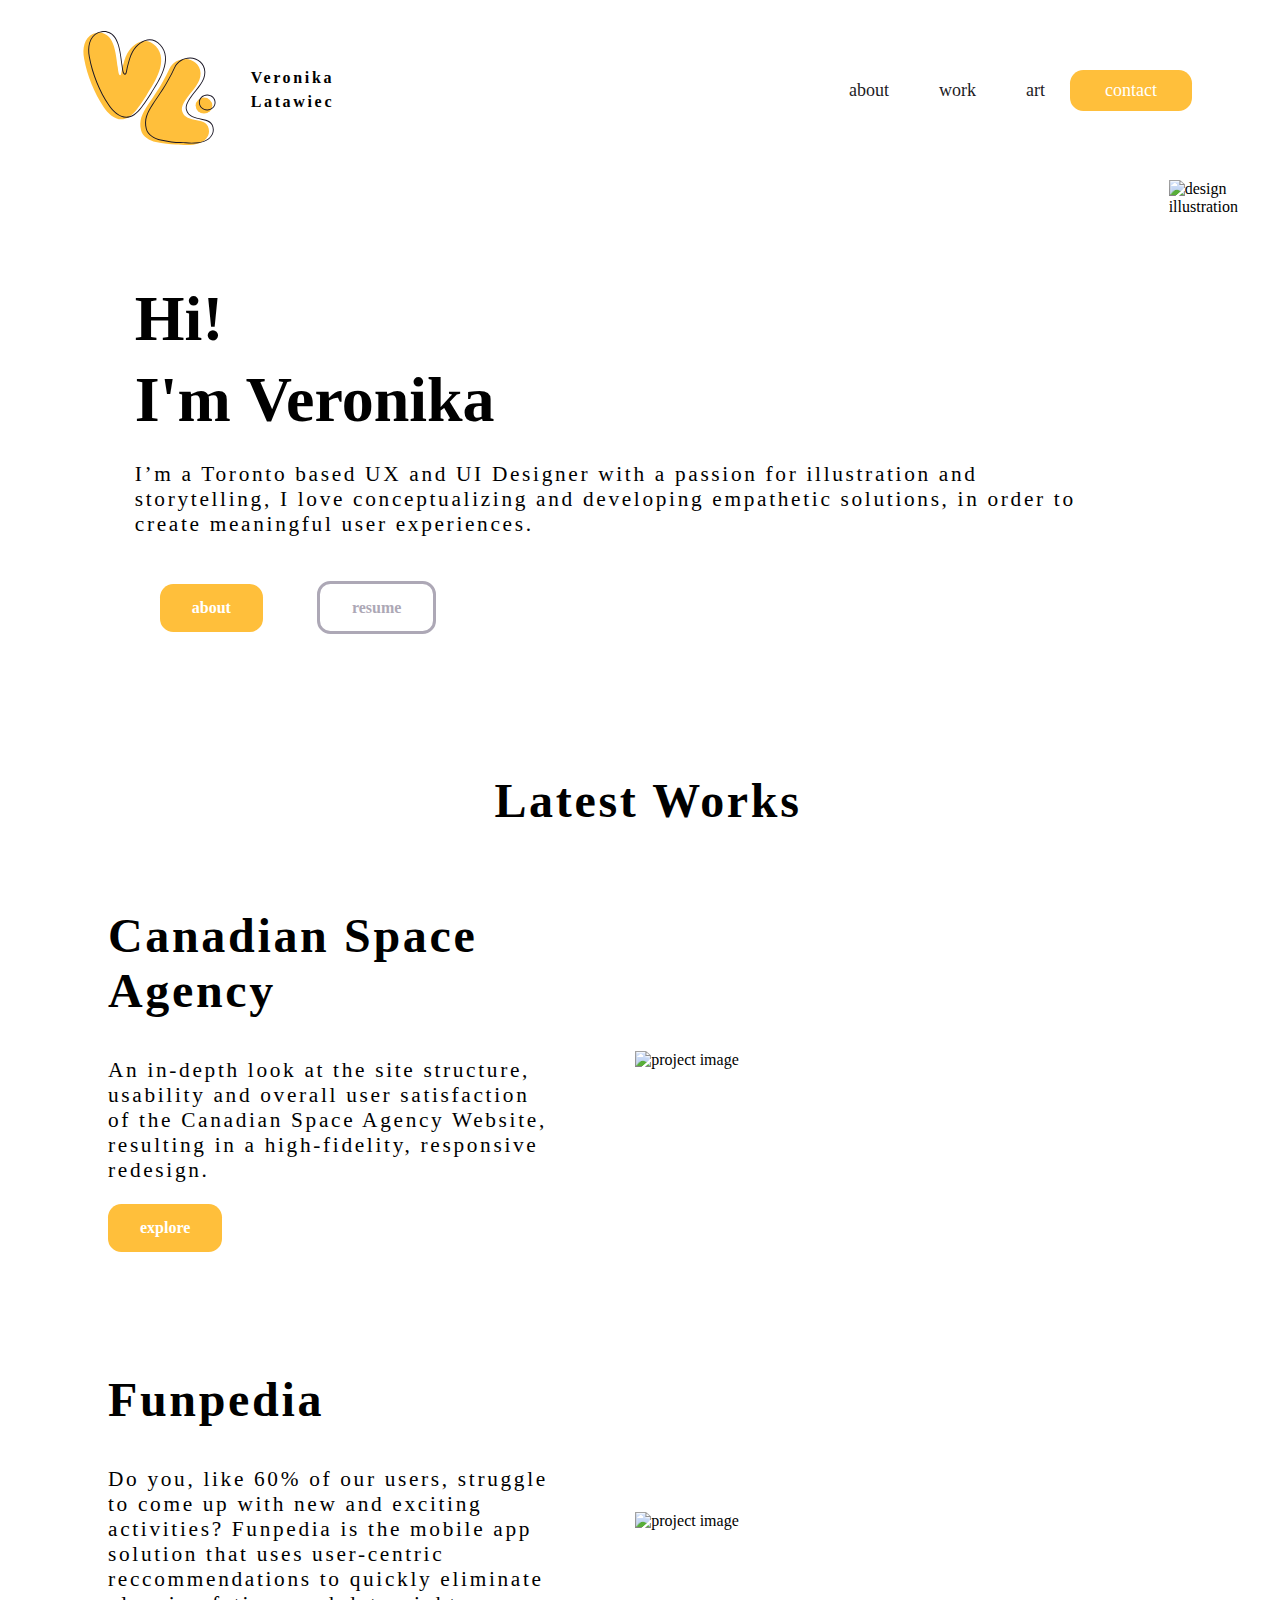
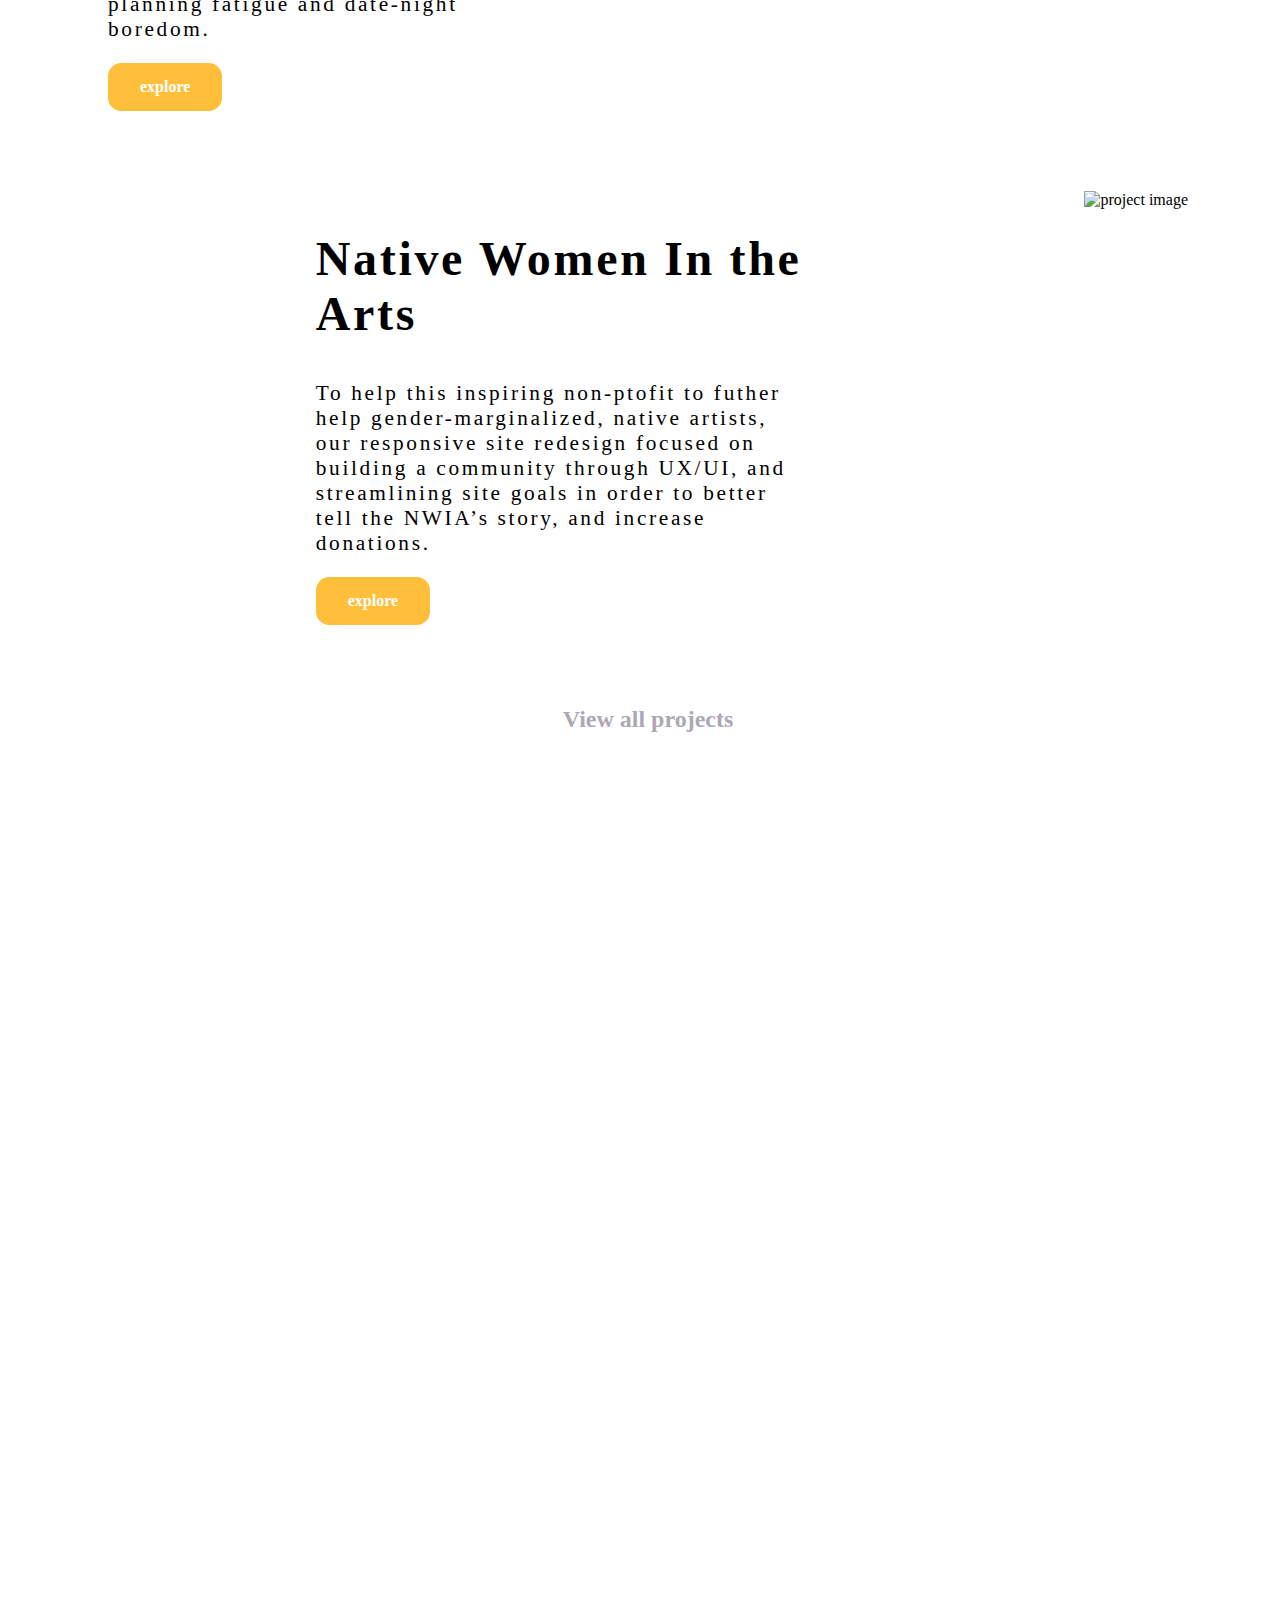
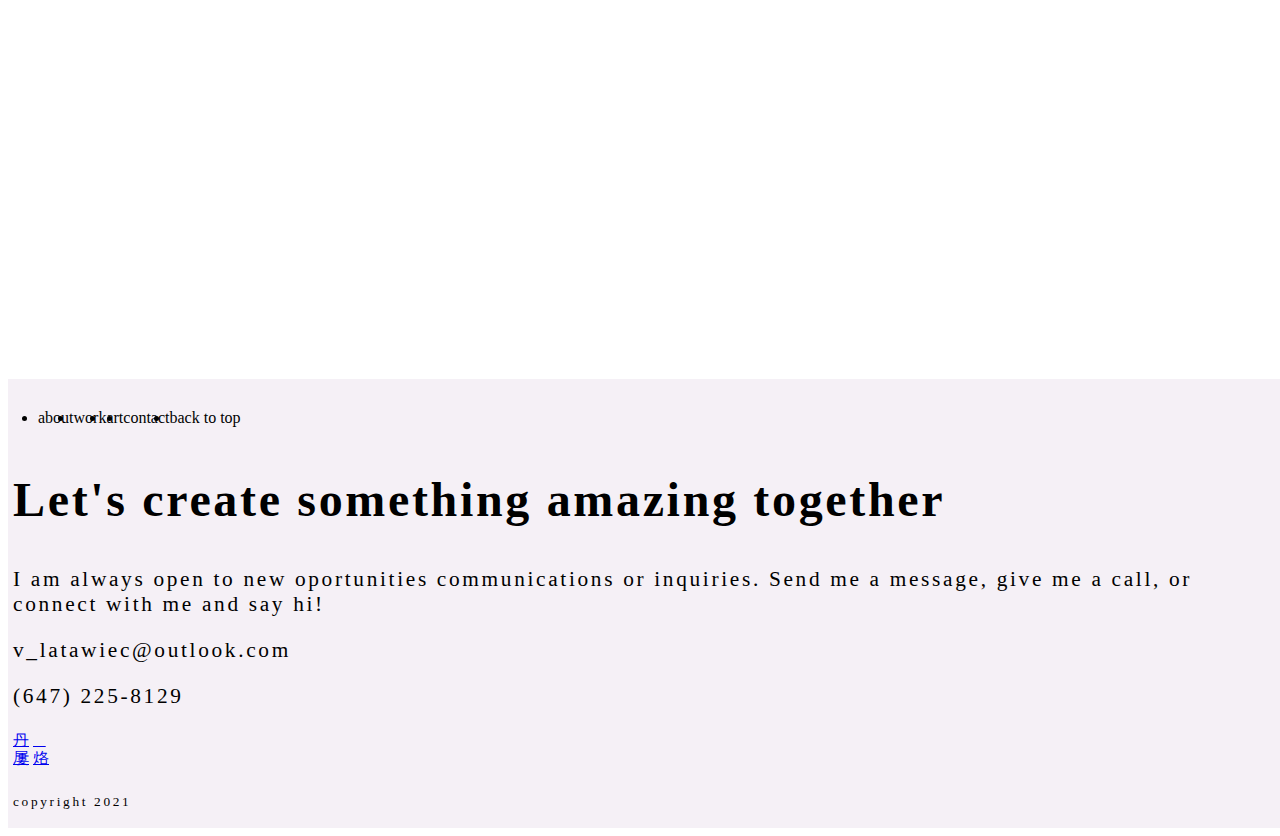
==== index.html @ 81d801f6 "removed root folder" ====
<!DOCTYPE HTML>
<script src ="js/index.js"></script>
<head>
    <title>Veronika Latawiec</title>
    <link rel="stylesheet" type="text/css" href="style.css">
    <link rel="stylesheet" href="/Icons/Icon Font/CSS/phosphor.css">
</head>
<body>

 <!-- Header Navigation --> 
 <header class="navWip">
     <div class="Navv">
     <div class="leftNav">
        <div class="logoLink">
            <a href="index.html"><img src="/Images/logo.svg" alt="Home" height="auto" width="100%" ></a>  
        </div>
        <p> Veronika Latawiec</p>
     </div>
     <div class="centerSpace"></div>
     <div class="rightNav">
        <li class="navlink"><a href="/secondary pages/about.html">about</a></li>
        <li class="navlink"><a href="/secondary pages/Work page/work.html">work</a></li>
        <li class="navlink"><a href="/secondary pages/art.html">art</a></li>
        <span class="button" id="navContact">
            <a href="secondary pages/contact.html" style="color: white; text-decoration: none;" >contact</a>
        </span>
     </div>
    </div>
 </header>

 <!-- Header Navigation --> 

<!-- Hero Section -->
     <section class="Hero">
        <div class="Content">
            <div class="heroLeft">
                <div class="IText">
                    <h1> Hi! </h1>
                    <h1> I'm Veronika </h1>
                    <p>I’m a Toronto based UX and UI Designer with a passion for illustration and storytelling, I love conceptualizing and developing empathetic solutions, in order to create meaningful user experiences.</p>
                </div>
                <div class="heroCTA">
                    <span class="button">
                        <a href="secondary pages/about.html" style="color: white; text-decoration: none;" >about</a>
                    </span>
                    <span class="button2">
                        <a href="./Resume/ResumePlaceholder.pdf" style="text-decoration:none; color: #ADA8B6;" download="vlatawiec-resume-2021"> resume</a>
                    </span>
                </div>
            </div>
            <div class="heroRight">
                <img src="images/hero-illustration-temp.png" alt="design illustration">
            </div>
        </div>
    </section>
<!-- Hero Section -->

<!-- Latest Projects -->
    <h2 id="latest"> Latest Works </h2> 
<section class="mywork">
  
    <div class="workgrid">

        <!-- Canadian Space Agency -->
        <div class="CSA">
            <div class="workLeft">
                <h2> Canadian Space Agency</h2>
                <p> An in-depth look at the site structure, usability and overall user satisfaction of the Canadian Space Agency Website, resulting in a high-fidelity, responsive redesign.</p>
                <span class="button">
                    <a href="secondary pages/Work page/Casestudy1.html"  style="color: white; text-decoration: none;" >explore</a>
                </span> 
            </div>
            <div class="workRight"> 
                <img src="images/project-csa.png" alt="project image" height="600" width="900">
            </div>
        </div>
    
        <!-- Funpedia -->
        <div class="FP">
            <div class="workLeft">
                <h2> Funpedia</h2>
                <p> Do you, like 60% of our users, struggle to come up with new and exciting activities? Funpedia is the mobile app solution that uses user-centric reccommendations to quickly eliminate planning fatigue and date-night boredom.</p>
                <span class="button">
                    <a href="secondary pages/Work page/Casestudy2.html" style="color: white; text-decoration: none;" >explore</a>
                </span>
            </div>
            <div class="workRight"> 
                <img src="images/project-funpedia.png" alt="project image" height="600" width="600">
            </div>
        </div>

        <!-- NWIA -->
        <div class="NWIA">
            <div class="workLeft">
                <h2> Native Women In the Arts</h2>
                <p>To help this inspiring non-ptofit to futher help gender-marginalized, native artists, our responsive site redesign focused on building a community through UX/UI, and streamlining site goals in order to better tell the NWIA’s story, and increase donations.</p>
                <span class="button">
                    <a href="secondary pages/Work page/Casestudy3.html" style="color: white; text-decoration: none;" >explore</a>
                </span>
            </div>
            <div class="nwiaimage"> 
                <img src="images/project-nwia.png" alt="project image" height="600" width="700">
            </div>
        </div>
    
    </div>
    <a href="secondary pages/Work page/work.html" id="viewall">View all projects</a>
</section>

<!-- Back to top button *will need java to implement useage/appearance after user scroll -->
<!--<button onclick="topFunction()" id="Scroll" title="Scroll to Top">^</button>-->

<!-- Footer -->
<section class="footer">
    <footer>
        <ul class="footernav">
            <li>about</li>
            <li>work</li>
            <li>art</li>
            <li>contact</li>
            <li>back to top</li>
        </ul>
        <div class="footerText">
            <h2>Let's create something amazing together</h2>
            <p>I am always open to new oportunities communications or inquiries. Send me a message, give me a call, or connect with me and say hi!</p>
        </div>
    <!-- email and phone should copy to keyboard or link to application, need java -->
        <div class="contactText">
            <p style="size: 14px; font-weight: lighter;">v_latawiec@outlook.com</p>
            <p style="size: 14px; font-weight: lighter;">(647) 225-8129</p>
        </div>
        </div>    
        <div class="SocialMedia">
            <a href="#" class="ph-linkedin-logo-fill"></a>
            <a href="#" class="ph-dribbble-logo-fill"></a>
            <a href="#" class="ph-instagram-logo-fill"></a>
            <a href="#" class="ph-gitlab-logo-simple-fill"></a>
        </div>
            <p id="copyright" style="size: 12px; font-weight: lighter;">copyright 2021</p>
    </footer>
</section>

</body>

</html>
---- style.css ----
/* My Work */
#latest {
  text-align: center;
}
.mywork {
  display: grid;
  grid-template-columns: 1fr;
  grid-template-rows: 1fr 1fr 1fr;
  grid-template-areas: "caseStudy1" "caseStudy2" "caseStudy3";
  height: fit-content;
}
.workgrid {
  grid-area: auto;
  grid-template-columns: 1fr;
  grid-template-rows: 1fr 1fr 1fr;
  margin-left: 100px;
  margin-right: 100px;
}
.ProjectTitle {
  align-items: flex-start;
}
.workLeft {
  width: 45%;
  justify-content: center;
  padding-right: 75px;
  margin: auto;
}
.CSA,
.FP,
.NWIA {
  display: flex;
  flex-direction: row;
  justify-content: center;
  align-content: center;
  margin-bottom: 80px;
}
.workRight {
  width: 55%;
  height: auto;
  margin-left: 20px;
  align-content: center;
  justify-content: center;
  margin: auto;
}
.mywork img {
  width: 100%;
  justify-content: flex-end;
}
#viewall {
  margin-top: 50px;
  text-decoration: none;
  font-family: nunito;
  font-weight: 600;
  font-size: 24px;
  letter-spacing: 1%;
  color: #ada8b6;
  text-align: center;
  height: fit-content;
  margin: 1px;
}
/* NavWip */
.navWip {
  width: 100%;
}
.Navv {
  display: flex;
  background-color: white;
  margin: 40px;
  width: 100%;
}
.leftNav,
.centerSpace {
  width: 25%;
}
.leftNav p {
  font-family: Nunito;
  font-weight: bolder;
  font-size: 12pt;
  line-height: 150%;
}
.rightNav {
  width: 50%;
}
.leftNav,
.rightNav {
  height: 100px;
  display: flex;
  justify-content: center;
  align-items: center;
}
.rightNav a {
  color: #1c1b1f;
  text-decoration: none;
  font-family: "Open Sans";
  font-size: 18px;
  font-weight: 300;
  right: 0px;
  margin: 25px;
}

.rightNav span {
  padding: 10px;
}

/* About */
/* Hero Img */
.ContentAbout {
  display: flex;
  flex-direction: row;
  justify-content: center;
  align-content: center;
  padding: 50px;
}
.HeroAbout {
  margin-bottom: 80px;
}
.InfoHero {
  justify-content: right;
  margin-right: 50px;
}
.InfoHero h1 {
  margin-bottom: 20px;
}
.InfoHero span {
  margin-top: 10px;
}
/* Hero Img */

/* Skill Section */

.SkillTitle {
  text-align: center;
}
.SkillBlock svg {
  color: #ffbf3b;
  fill: #ffbf3b;
  width: 150px;
  height: 150px;
}
.SkillBlock {
  padding-left: 50px;
  padding-right: 50px;
  justify-content: center;
  text-align: center;
  background-color: #fff;
  border-radius: 50%;
  margin: 10px;
  position: relative;
}
#Skills {
  align-content: center;
  margin: auto;
  background-color: #ffbe3b46;
  padding: 50px;
}
.flexContainerS {
  display: flex;
  flex-direction: row;
  justify-content: center;
  align-content: center;
  padding: 50px;
  width: 1fr 1fr 1fr;
}
/* Skill Section */

/* Values Section */
.flexContainerV {
  display: flex;
  flex-direction: row;
  justify-content: center;
  align-content: center;
}
#Values {
  align-content: center;
  margin: auto;
}
.ValueBlock {
  padding: 50px;
  background-color: #ffbf3b;
  border-radius: 50%;
  justify-content: center;
  text-align: center;
  margin: 50px;
  position: relative;
  color: #1c1b1f;
}
.ValueBlock svg {
  fill: #ffffff;
  width: 150px;
  height: 150px;
}
.ValueTitle {
  text-align: center;
}
/* Values Section */

hr {
  width: 30%;
  height: 1px;
  background-color: #ada8b6;
  color: #ada8b6;
}

/* Typography */

h1 {
  font-size: 48pt;
  letter-spacing: 5%;
  line-height: 60%;
  font-style: normal;
  font-weight: bolder;
  font-family: nunito;
}
h2 {
  font-size: 36pt;
  letter-spacing: 2pt;
  line-height: normal;
  font-style: normal;
  font-weight: semi-bold;
  font-family: nunito;
}
h3 {
  font-family: nunito;
  font-weight: bold;
  font-size: 24px;
  letter-spacing: 1%;
}
p {
  font-size: 16pt;
  letter-spacing: 2pt;
  line-height: normal;
  font-style: normal;
  font-weight: normal;
  font-family: Open sans;
}

.navlink {
  display: block;
  float: inline-end;
}
/* Nav Links */
.ContactButton {
  display: inline-block;
  margin-inline-end: auto;
}
.navItems {
  list-style: none;
  display: inline-block;
}
.navItems li {
  width: 100%;
  margin: 0 0 1em 0;
  display: inline-block;
  align-content: center;
}
.navItems a {
  color: #1c1b1f;
  text-decoration: none;
  font-family: "Open Sans";
  font-size: 18px;
  font-weight: 300;
  align-content: center;
}

/* Hero Section */

.hero {
  height: 500px;
  padding: 25px;
  margin: 50px;
}
.Content {
  display: flex;
}
.heroLeft {
  padding: 6%;
  margin-left: 50px;
}
.Itext {
  width: auto;
  height: auto;
}
.heroRight {
  margin-right: 50px;
}
.heroCTA span {
  margin: 25px;
}
/* Body */
body {
  width: 100%;
}

/* Footer */
footer {
  background-color: #f5f0f6;
  padding: 5px;
}
.footernav {
  text-decoration: none;
  display: flex;
  flex-direction: row;
  margin: 20px;
  padding: 5px;
  text-decoration: none;
}
.SocialMedia {
  display: inline-block;

  text-decoration: none;
  width: 50px;
  height: 50px;
}
#copyright {
  font-size: 10pt;
}

/* Buttons */
.button {
  background-color: #ffbf3b;
  color: white;
  font-family: nunito;
  font-weight: bold;
  font-size: 18;
  border: none;
  padding: 15px 32px;
  text-align: center;
  display: inline-block;
  border-radius: 10pt;
}
.button2 {
  background-color: white;
  color: #ada8b6;
  font-family: nunito;
  font-weight: bold;
  font-size: 18;
  border: #ada8b6;
  width: 50px;
  height: 50px;
  border-style: solid;
  padding: 15px 32px;
  text-align: center;
  border-radius: 10pt;
}

/* Media Query */
@media only screen and (max-width: 600px) {
  body {
    background-color: white;
  }
  .flexContainer {
    display: flex;
    flex-direction: column;
    width: 100%;
  }
  .mywork {
    display: grid;
    grid-template-columns: 1fr;
    grid-template-rows: 100px;
    grid-template-areas: "caseStudy1" "caseStudy2" "caseStudy3";
  }
}
---- Icons/Icon Font/CSS/phosphor.css ----
@font-face {
  font-family: "Phosphor";
  src: url("https://unpkg.com/phosphor-icons@1.3.2/src/font/Phosphor.ttf?65my2u")
      format("truetype"),
    url("https://unpkg.com/phosphor-icons@1.3.2/src/font/Phosphor.woff?65my2u")
      format("woff"),
    url("https://unpkg.com/phosphor-icons@1.3.2/src/font/Phosphor.svg?65my2u#Phosphor")
      format("svg");

  font-weight: normal;
  font-style: normal;
  font-display: block;
}
/* Chrome hack: SVG is rendered more smooth in Windozze. 100% magic, uncomment if you need it. */
/* Note, that will break hinting! In other OS-es font will be not as sharp as it could be */
/*
@media screen and (-webkit-min-device-pixel-ratio:0) {
  @font-face {
    font-family: 'phosphor';
    src: url('../font/phosphor.svg?cuo5mh#phosphor') format('svg');
  }
}
*/
[class^="ph-"],
[class*=" ph-"] {
  display: inline-flex;
}

[class^="ph-"]:before,
[class*=" ph-"]:before {
  font-family: "Phosphor" !important;
  font-style: normal !important;
  font-weight: normal !important;
  speak: never;

  /* display: inline-block; */
  text-decoration: inherit;
  /* width: 1em; */
  /* margin-right: 0.2em; */
  text-align: center;
  /* opacity: .8; */

  /* For safety - reset parent styles, that can break glyph codes*/
  font-variant: normal !important;
  text-transform: none !important;

  /* fix buttons height, for twitter bootstrap */
  line-height: 1;

  /* Animation center compensation - margins should be symmetric */
  /* remove if not needed */
  /* margin-left: 0.2em; */

  /* you can be more comfortable with increased icons size */
  /* font-size: 120%; */

  /* Font smoothing. That was taken from TWBS */
  -webkit-font-smoothing: antialiased;
  -moz-osx-font-smoothing: grayscale;

  /* Enable Ligatures */
  letter-spacing: 0;
  -webkit-font-feature-settings: "liga";
  -moz-font-feature-settings: "liga=1";
  -moz-font-feature-settings: "liga";
  -ms-font-feature-settings: "liga" 1;
  font-feature-settings: "liga";
  -webkit-font-variant-ligatures: discretionary-ligatures;
  font-variant-ligatures: discretionary-ligatures;
}

.ph-xxs {
  font-size: 0.5em;
}
.ph-xs {
  font-size: 0.75em;
}
.ph-sm {
  font-size: 0.875em;
}
.ph-lg {
  font-size: 1.3333em;
  line-height: 0.75em;
  vertical-align: -0.0667em;
}
.ph-xl {
  font-size: 1.5em;
  line-height: 0.6666em;
  vertical-align: -0.075em;
}
.ph-1x {
  font-size: 1em;
}
.ph-2x {
  font-size: 2em;
}
.ph-3x {
  font-size: 3em;
}
.ph-4x {
  font-size: 4em;
}
.ph-5x {
  font-size: 5em;
}
.ph-6x {
  font-size: 6em;
}
.ph-7x {
  font-size: 7em;
}
.ph-8x {
  font-size: 8em;
}
.ph-9x {
  font-size: 9em;
}
.ph-10x {
  font-size: 10em;
}
.ph-fw {
  text-align: center;
  width: 1.25em;
}

.ph-airplay-thin:before {
  content: "\e900";
}
.ph-alarm-thin:before {
  content: "\e901";
}
.ph-align-bottom-thin:before {
  content: "\e902";
}
.ph-align-center-horizontal-thin:before {
  content: "\e903";
}
.ph-align-center-vertical-thin:before {
  content: "\e904";
}
.ph-align-left-thin:before {
  content: "\e905";
}
.ph-align-right-thin:before {
  content: "\e906";
}
.ph-align-top-thin:before {
  content: "\e907";
}
.ph-anchor-simple-thin:before {
  content: "\e908";
}
.ph-anchor-thin:before {
  content: "\e909";
}
.ph-android-logo-thin:before {
  content: "\e90a";
}
.ph-aperture-thin:before {
  content: "\e90b";
}
.ph-apple-logo-thin:before {
  content: "\e90c";
}
.ph-app-window-thin:before {
  content: "\e90d";
}
.ph-archive-box-thin:before {
  content: "\e90e";
}
.ph-archive-thin:before {
  content: "\e90f";
}
.ph-archive-tray-thin:before {
  content: "\e910";
}
.ph-armchair-thin:before {
  content: "\e911";
}
.ph-arrow-arc-left-thin:before {
  content: "\e912";
}
.ph-arrow-arc-right-thin:before {
  content: "\e913";
}
.ph-arrow-bend-double-up-left-thin:before {
  content: "\e914";
}
.ph-arrow-bend-double-up-right-thin:before {
  content: "\e915";
}
.ph-arrow-bend-down-left-thin:before {
  content: "\e916";
}
.ph-arrow-bend-down-right-thin:before {
  content: "\e917";
}
.ph-arrow-bend-left-down-thin:before {
  content: "\e918";
}
.ph-arrow-bend-left-up-thin:before {
  content: "\e919";
}
.ph-arrow-bend-right-down-thin:before {
  content: "\e91a";
}
.ph-arrow-bend-right-up-thin:before {
  content: "\e91b";
}
.ph-arrow-bend-up-left-thin:before {
  content: "\e91c";
}
.ph-arrow-bend-up-right-thin:before {
  content: "\e91d";
}
.ph-arrow-circle-down-left-thin:before {
  content: "\e91e";
}
.ph-arrow-circle-down-right-thin:before {
  content: "\e91f";
}
.ph-arrow-circle-down-thin:before {
  content: "\e920";
}
.ph-arrow-circle-left-thin:before {
  content: "\e921";
}
.ph-arrow-circle-right-thin:before {
  content: "\e922";
}
.ph-arrow-circle-up-left-thin:before {
  content: "\e923";
}
.ph-arrow-circle-up-right-thin:before {
  content: "\e924";
}
.ph-arrow-circle-up-thin:before {
  content: "\e925";
}
.ph-arrow-clockwise-thin:before {
  content: "\e926";
}
.ph-arrow-counter-clockwise-thin:before {
  content: "\e927";
}
.ph-arrow-down-left-thin:before {
  content: "\e928";
}
.ph-arrow-down-right-thin:before {
  content: "\e929";
}
.ph-arrow-down-thin:before {
  content: "\e92a";
}
.ph-arrow-elbow-down-left-thin:before {
  content: "\e92b";
}
.ph-arrow-elbow-down-right-thin:before {
  content: "\e92c";
}
.ph-arrow-elbow-left-down-thin:before {
  content: "\e92d";
}
.ph-arrow-elbow-left-thin:before {
  content: "\e92e";
}
.ph-arrow-elbow-left-up-thin:before {
  content: "\e92f";
}
.ph-arrow-elbow-right-down-thin:before {
  content: "\e930";
}
.ph-arrow-elbow-right-thin:before {
  content: "\e931";
}
.ph-arrow-elbow-right-up-thin:before {
  content: "\e932";
}
.ph-arrow-elbow-up-left-thin:before {
  content: "\e933";
}
.ph-arrow-elbow-up-right-thin:before {
  content: "\e934";
}
.ph-arrow-fat-down-thin:before {
  content: "\e935";
}
.ph-arrow-fat-left-thin:before {
  content: "\e936";
}
.ph-arrow-fat-line-down-thin:before {
  content: "\e937";
}
.ph-arrow-fat-line-left-thin:before {
  content: "\e938";
}
.ph-arrow-fat-line-right-thin:before {
  content: "\e939";
}
.ph-arrow-fat-lines-down-thin:before {
  content: "\e93a";
}
.ph-arrow-fat-lines-left-thin:before {
  content: "\e93b";
}
.ph-arrow-fat-lines-right-thin:before {
  content: "\e93c";
}
.ph-arrow-fat-lines-up-thin:before {
  content: "\e93d";
}
.ph-arrow-fat-line-up-thin:before {
  content: "\e93e";
}
.ph-arrow-fat-right-thin:before {
  content: "\e93f";
}
.ph-arrow-fat-up-thin:before {
  content: "\e940";
}
.ph-arrow-left-thin:before {
  content: "\e941";
}
.ph-arrow-line-down-left-thin:before {
  content: "\e942";
}
.ph-arrow-line-down-right-thin:before {
  content: "\e943";
}
.ph-arrow-line-down-thin:before {
  content: "\e944";
}
.ph-arrow-line-left-thin:before {
  content: "\e945";
}
.ph-arrow-line-right-thin:before {
  content: "\e946";
}
.ph-arrow-line-up-left-thin:before {
  content: "\e947";
}
.ph-arrow-line-up-right-thin:before {
  content: "\e948";
}
.ph-arrow-line-up-thin:before {
  content: "\e949";
}
.ph-arrow-right-thin:before {
  content: "\e94a";
}
.ph-arrows-clockwise-thin:before {
  content: "\e94b";
}
.ph-arrows-counter-clockwise-thin:before {
  content: "\e94c";
}
.ph-arrows-down-up-thin:before {
  content: "\e94d";
}
.ph-arrows-in-cardinal-thin:before {
  content: "\e94e";
}
.ph-arrows-in-line-horizontal-thin:before {
  content: "\e94f";
}
.ph-arrows-in-line-vertical-thin:before {
  content: "\e950";
}
.ph-arrows-in-simple-thin:before {
  content: "\e951";
}
.ph-arrows-in-thin:before {
  content: "\e952";
}
.ph-arrows-left-right-thin:before {
  content: "\e953";
}
.ph-arrows-out-cardinal-thin:before {
  content: "\e954";
}
.ph-arrows-out-line-horizontal-thin:before {
  content: "\e955";
}
.ph-arrows-out-line-vertical-thin:before {
  content: "\e956";
}
.ph-arrows-out-simple-thin:before {
  content: "\e957";
}
.ph-arrows-out-thin:before {
  content: "\e958";
}
.ph-arrow-square-down-left-thin:before {
  content: "\e959";
}
.ph-arrow-square-down-right-thin:before {
  content: "\e95a";
}
.ph-arrow-square-down-thin:before {
  content: "\e95b";
}
.ph-arrow-square-in-thin:before {
  content: "\e95c";
}
.ph-arrow-square-left-thin:before {
  content: "\e95d";
}
.ph-arrow-square-out-thin:before {
  content: "\e95e";
}
.ph-arrow-square-right-thin:before {
  content: "\e95f";
}
.ph-arrow-square-up-left-thin:before {
  content: "\e960";
}
.ph-arrow-square-up-right-thin:before {
  content: "\e961";
}
.ph-arrow-square-up-thin:before {
  content: "\e962";
}
.ph-arrow-u-down-left-thin:before {
  content: "\e963";
}
.ph-arrow-u-down-right-thin:before {
  content: "\e964";
}
.ph-arrow-u-left-down-thin:before {
  content: "\e965";
}
.ph-arrow-u-left-up-thin:before {
  content: "\e966";
}
.ph-arrow-up-left-thin:before {
  content: "\e967";
}
.ph-arrow-up-right-thin:before {
  content: "\e968";
}
.ph-arrow-up-thin:before {
  content: "\e969";
}
.ph-arrow-u-right-down-thin:before {
  content: "\e96a";
}
.ph-arrow-u-right-up-thin:before {
  content: "\e96b";
}
.ph-arrow-u-up-left-thin:before {
  content: "\e96c";
}
.ph-arrow-u-up-right-thin:before {
  content: "\e96d";
}
.ph-article-medium-thin:before {
  content: "\e96e";
}
.ph-article-ny-times-thin:before {
  content: "\e96f";
}
.ph-article-thin:before {
  content: "\e970";
}
.ph-asterisk-thin:before {
  content: "\e971";
}
.ph-atom-thin:before {
  content: "\e972";
}
.ph-at-thin:before {
  content: "\e973";
}
.ph-baby-thin:before {
  content: "\e974";
}
.ph-backspace-thin:before {
  content: "\e975";
}
.ph-bag-simple-thin:before {
  content: "\e976";
}
.ph-bag-thin:before {
  content: "\e977";
}
.ph-bandaids-thin:before {
  content: "\e978";
}
.ph-bank-thin:before {
  content: "\e979";
}
.ph-barbell-thin:before {
  content: "\e97a";
}
.ph-barcode-thin:before {
  content: "\e97b";
}
.ph-baseball-thin:before {
  content: "\e97c";
}
.ph-basketball-thin:before {
  content: "\e97d";
}
.ph-battery-charging-thin:before {
  content: "\e97e";
}
.ph-battery-charging-vertical-thin:before {
  content: "\e97f";
}
.ph-battery-empty-thin:before {
  content: "\e980";
}
.ph-battery-full-thin:before {
  content: "\e981";
}
.ph-battery-high-thin:before {
  content: "\e982";
}
.ph-battery-low-thin:before {
  content: "\e983";
}
.ph-battery-medium-thin:before {
  content: "\e984";
}
.ph-battery-warning-thin:before {
  content: "\e985";
}
.ph-battery-warning-vertical-thin:before {
  content: "\e986";
}
.ph-bed-thin:before {
  content: "\e987";
}
.ph-bell-ringing-thin:before {
  content: "\e988";
}
.ph-bell-simple-ringing-thin:before {
  content: "\e989";
}
.ph-bell-simple-slash-thin:before {
  content: "\e98a";
}
.ph-bell-simple-thin:before {
  content: "\e98b";
}
.ph-bell-simple-z-thin:before {
  content: "\e98c";
}
.ph-bell-slash-thin:before {
  content: "\e98d";
}
.ph-bell-thin:before {
  content: "\e98e";
}
.ph-bell-z-thin:before {
  content: "\e98f";
}
.ph-bicycle-thin:before {
  content: "\e990";
}
.ph-bird-thin:before {
  content: "\e991";
}
.ph-bluetooth-connected-thin:before {
  content: "\e992";
}
.ph-bluetooth-slash-thin:before {
  content: "\e993";
}
.ph-bluetooth-thin:before {
  content: "\e994";
}
.ph-bluetooth-x-thin:before {
  content: "\e995";
}
.ph-boat-thin:before {
  content: "\e996";
}
.ph-book-bookmark-thin:before {
  content: "\e997";
}
.ph-bookmark-simple-thin:before {
  content: "\e998";
}
.ph-bookmarks-simple-thin:before {
  content: "\e999";
}
.ph-bookmarks-thin:before {
  content: "\e99a";
}
.ph-bookmark-thin:before {
  content: "\e99b";
}
.ph-book-open-thin:before {
  content: "\e99c";
}
.ph-books-thin:before {
  content: "\e99d";
}
.ph-book-thin:before {
  content: "\e99e";
}
.ph-bounding-box-thin:before {
  content: "\e99f";
}
.ph-brackets-angle-thin:before {
  content: "\e9a0";
}
.ph-brackets-curly-thin:before {
  content: "\e9a1";
}
.ph-brackets-round-thin:before {
  content: "\e9a2";
}
.ph-brackets-square-thin:before {
  content: "\e9a3";
}
.ph-brain-thin:before {
  content: "\e9a4";
}
.ph-brandy-thin:before {
  content: "\e9a5";
}
.ph-briefcase-metal-thin:before {
  content: "\e9a6";
}
.ph-briefcase-thin:before {
  content: "\e9a7";
}
.ph-broadcast-thin:before {
  content: "\e9a8";
}
.ph-browsers-thin:before {
  content: "\e9a9";
}
.ph-browser-thin:before {
  content: "\e9aa";
}
.ph-bug-beetle-thin:before {
  content: "\e9ab";
}
.ph-bug-droid-thin:before {
  content: "\e9ac";
}
.ph-bug-thin:before {
  content: "\e9ad";
}
.ph-buildings-thin:before {
  content: "\e9ae";
}
.ph-bus-thin:before {
  content: "\e9af";
}
.ph-cake-thin:before {
  content: "\e9b0";
}
.ph-calculator-thin:before {
  content: "\e9b1";
}
.ph-calendar-blank-thin:before {
  content: "\e9b2";
}
.ph-calendar-check-thin:before {
  content: "\e9b3";
}
.ph-calendar-plus-thin:before {
  content: "\e9b4";
}
.ph-calendar-thin:before {
  content: "\e9b5";
}
.ph-calendar-x-thin:before {
  content: "\e9b6";
}
.ph-camera-slash-thin:before {
  content: "\e9b7";
}
.ph-camera-thin:before {
  content: "\e9b8";
}
.ph-cardholder-thin:before {
  content: "\e9b9";
}
.ph-cards-thin:before {
  content: "\e9ba";
}
.ph-caret-circle-double-down-thin:before {
  content: "\e9bb";
}
.ph-caret-circle-double-left-thin:before {
  content: "\e9bc";
}
.ph-caret-circle-double-right-thin:before {
  content: "\e9bd";
}
.ph-caret-circle-double-up-thin:before {
  content: "\e9be";
}
.ph-caret-circle-down-thin:before {
  content: "\e9bf";
}
.ph-caret-circle-left-thin:before {
  content: "\e9c0";
}
.ph-caret-circle-right-thin:before {
  content: "\e9c1";
}
.ph-caret-circle-up-thin:before {
  content: "\e9c2";
}
.ph-caret-double-down-thin:before {
  content: "\e9c3";
}
.ph-caret-double-left-thin:before {
  content: "\e9c4";
}
.ph-caret-double-right-thin:before {
  content: "\e9c5";
}
.ph-caret-double-up-thin:before {
  content: "\e9c6";
}
.ph-caret-down-thin:before {
  content: "\e9c7";
}
.ph-caret-left-thin:before {
  content: "\e9c8";
}
.ph-caret-right-thin:before {
  content: "\e9c9";
}
.ph-caret-up-thin:before {
  content: "\e9ca";
}
.ph-car-simple-thin:before {
  content: "\e9cb";
}
.ph-car-thin:before {
  content: "\e9cc";
}
.ph-cat-thin:before {
  content: "\e9cd";
}
.ph-cell-signal-full-thin:before {
  content: "\e9ce";
}
.ph-cell-signal-high-thin:before {
  content: "\e9cf";
}
.ph-cell-signal-low-thin:before {
  content: "\e9d0";
}
.ph-cell-signal-medium-thin:before {
  content: "\e9d1";
}
.ph-cell-signal-none-thin:before {
  content: "\e9d2";
}
.ph-cell-signal-slash-thin:before {
  content: "\e9d3";
}
.ph-cell-signal-x-thin:before {
  content: "\e9d4";
}
.ph-chalkboard-simple-thin:before {
  content: "\e9d5";
}
.ph-chalkboard-teacher-thin:before {
  content: "\e9d6";
}
.ph-chalkboard-thin:before {
  content: "\e9d7";
}
.ph-chart-bar-horizontal-thin:before {
  content: "\e9d8";
}
.ph-chart-bar-thin:before {
  content: "\e9d9";
}
.ph-chart-line-thin:before {
  content: "\e9da";
}
.ph-chart-line-up-thin:before {
  content: "\e9db";
}
.ph-chart-pie-slice-thin:before {
  content: "\e9dc";
}
.ph-chart-pie-thin:before {
  content: "\e9dd";
}
.ph-chat-centered-dots-thin:before {
  content: "\e9de";
}
.ph-chat-centered-text-thin:before {
  content: "\e9df";
}
.ph-chat-centered-thin:before {
  content: "\e9e0";
}
.ph-chat-circle-dots-thin:before {
  content: "\e9e1";
}
.ph-chat-circle-text-thin:before {
  content: "\e9e2";
}
.ph-chat-circle-thin:before {
  content: "\e9e3";
}
.ph-chat-dots-thin:before {
  content: "\e9e4";
}
.ph-chats-circle-thin:before {
  content: "\e9e5";
}
.ph-chats-teardrop-thin:before {
  content: "\e9e6";
}
.ph-chats-thin:before {
  content: "\e9e7";
}
.ph-chat-teardrop-dots-thin:before {
  content: "\e9e8";
}
.ph-chat-teardrop-text-thin:before {
  content: "\e9e9";
}
.ph-chat-teardrop-thin:before {
  content: "\e9ea";
}
.ph-chat-text-thin:before {
  content: "\e9eb";
}
.ph-chat-thin:before {
  content: "\e9ec";
}
.ph-check-circle-thin:before {
  content: "\e9ed";
}
.ph-check-square-offset-thin:before {
  content: "\e9ee";
}
.ph-check-square-thin:before {
  content: "\e9ef";
}
.ph-checks-thin:before {
  content: "\e9f0";
}
.ph-check-thin:before {
  content: "\e9f1";
}
.ph-circle-dashed-thin:before {
  content: "\e9f2";
}
.ph-circle-half-thin:before {
  content: "\e9f3";
}
.ph-circle-half-tilt-thin:before {
  content: "\e9f4";
}
.ph-circles-four-thin:before {
  content: "\e9f5";
}
.ph-circles-three-plus-thin:before {
  content: "\e9f6";
}
.ph-circles-three-thin:before {
  content: "\e9f7";
}
.ph-circle-thin:before {
  content: "\e9f8";
}
.ph-circle-wavy-check-thin:before {
  content: "\e9f9";
}
.ph-circle-wavy-question-thin:before {
  content: "\e9fa";
}
.ph-circle-wavy-thin:before {
  content: "\e9fb";
}
.ph-circle-wavy-warning-thin:before {
  content: "\e9fc";
}
.ph-clipboard-text-thin:before {
  content: "\e9fd";
}
.ph-clipboard-thin:before {
  content: "\e9fe";
}
.ph-clock-afternoon-thin:before {
  content: "\e9ff";
}
.ph-clock-clockwise-thin:before {
  content: "\ea00";
}
.ph-clock-counter-clockwise-thin:before {
  content: "\ea01";
}
.ph-clock-thin:before {
  content: "\ea02";
}
.ph-closed-captioning-thin:before {
  content: "\ea03";
}
.ph-cloud-arrow-down-thin:before {
  content: "\ea04";
}
.ph-cloud-arrow-up-thin:before {
  content: "\ea05";
}
.ph-cloud-check-thin:before {
  content: "\ea06";
}
.ph-cloud-fog-thin:before {
  content: "\ea07";
}
.ph-cloud-lightning-thin:before {
  content: "\ea08";
}
.ph-cloud-moon-thin:before {
  content: "\ea09";
}
.ph-cloud-rain-thin:before {
  content: "\ea0a";
}
.ph-cloud-slash-thin:before {
  content: "\ea0b";
}
.ph-cloud-snow-thin:before {
  content: "\ea0c";
}
.ph-cloud-sun-thin:before {
  content: "\ea0d";
}
.ph-cloud-thin:before {
  content: "\ea0e";
}
.ph-club-thin:before {
  content: "\ea0f";
}
.ph-code-simple-thin:before {
  content: "\ea10";
}
.ph-code-thin:before {
  content: "\ea11";
}
.ph-coffee-thin:before {
  content: "\ea12";
}
.ph-coin-thin:before {
  content: "\ea13";
}
.ph-columns-thin:before {
  content: "\ea14";
}
.ph-command-thin:before {
  content: "\ea15";
}
.ph-compass-thin:before {
  content: "\ea16";
}
.ph-computer-tower-thin:before {
  content: "\ea17";
}
.ph-cookie-thin:before {
  content: "\ea18";
}
.ph-cooking-pot-thin:before {
  content: "\ea19";
}
.ph-copyright-thin:before {
  content: "\ea1a";
}
.ph-copy-simple-thin:before {
  content: "\ea1b";
}
.ph-copy-thin:before {
  content: "\ea1c";
}
.ph-corners-in-thin:before {
  content: "\ea1d";
}
.ph-corners-out-thin:before {
  content: "\ea1e";
}
.ph-cpu-thin:before {
  content: "\ea1f";
}
.ph-credit-card-thin:before {
  content: "\ea20";
}
.ph-crop-thin:before {
  content: "\ea21";
}
.ph-crosshair-simple-thin:before {
  content: "\ea22";
}
.ph-crosshair-thin:before {
  content: "\ea23";
}
.ph-crown-simple-thin:before {
  content: "\ea24";
}
.ph-crown-thin:before {
  content: "\ea25";
}
.ph-cube-thin:before {
  content: "\ea26";
}
.ph-currency-btc-thin:before {
  content: "\ea27";
}
.ph-currency-circle-dollar-thin:before {
  content: "\ea28";
}
.ph-currency-cny-thin:before {
  content: "\ea29";
}
.ph-currency-dollar-simple-thin:before {
  content: "\ea2a";
}
.ph-currency-dollar-thin:before {
  content: "\ea2b";
}
.ph-currency-eur-thin:before {
  content: "\ea2c";
}
.ph-currency-gbp-thin:before {
  content: "\ea2d";
}
.ph-currency-inr-thin:before {
  content: "\ea2e";
}
.ph-currency-jpy-thin:before {
  content: "\ea2f";
}
.ph-currency-krw-thin:before {
  content: "\ea30";
}
.ph-currency-rub-thin:before {
  content: "\ea31";
}
.ph-cursor-thin:before {
  content: "\ea32";
}
.ph-database-thin:before {
  content: "\ea33";
}
.ph-desktop-thin:before {
  content: "\ea34";
}
.ph-desktop-tower-thin:before {
  content: "\ea35";
}
.ph-device-mobile-camera-thin:before {
  content: "\ea36";
}
.ph-device-mobile-speaker-thin:before {
  content: "\ea37";
}
.ph-device-mobile-thin:before {
  content: "\ea38";
}
.ph-device-tablet-camera-thin:before {
  content: "\ea39";
}
.ph-device-tablet-speaker-thin:before {
  content: "\ea3a";
}
.ph-device-tablet-thin:before {
  content: "\ea3b";
}
.ph-diamond-thin:before {
  content: "\ea3c";
}
.ph-dice-five-thin:before {
  content: "\ea3d";
}
.ph-dice-four-thin:before {
  content: "\ea3e";
}
.ph-dice-one-thin:before {
  content: "\ea3f";
}
.ph-dice-six-thin:before {
  content: "\ea40";
}
.ph-dice-three-thin:before {
  content: "\ea41";
}
.ph-dice-two-thin:before {
  content: "\ea42";
}
.ph-discord-logo-thin:before {
  content: "\ea43";
}
.ph-disc-thin:before {
  content: "\ea44";
}
.ph-divide-thin:before {
  content: "\ea45";
}
.ph-dog-thin:before {
  content: "\ea46";
}
.ph-door-thin:before {
  content: "\ea47";
}
.ph-dots-nine-thin:before {
  content: "\ea48";
}
.ph-dots-six-thin:before {
  content: "\ea49";
}
.ph-dots-six-vertical-thin:before {
  content: "\ea4a";
}
.ph-dots-three-circle-thin:before {
  content: "\ea4b";
}
.ph-dots-three-circle-vertical-thin:before {
  content: "\ea4c";
}
.ph-dots-three-outline-thin:before {
  content: "\ea4d";
}
.ph-dots-three-outline-vertical-thin:before {
  content: "\ea4e";
}
.ph-dots-three-thin:before {
  content: "\ea4f";
}
.ph-dots-three-vertical-thin:before {
  content: "\ea50";
}
.ph-download-simple-thin:before {
  content: "\ea51";
}
.ph-download-thin:before {
  content: "\ea52";
}
.ph-dribbble-logo-thin:before {
  content: "\ea53";
}
.ph-drop-half-thin:before {
  content: "\ea54";
}
.ph-drop-thin:before {
  content: "\ea55";
}
.ph-ear-slash-thin:before {
  content: "\ea56";
}
.ph-ear-thin:before {
  content: "\ea57";
}
.ph-eject-simple-thin:before {
  content: "\ea58";
}
.ph-eject-thin:before {
  content: "\ea59";
}
.ph-envelope-open-thin:before {
  content: "\ea5a";
}
.ph-envelope-simple-open-thin:before {
  content: "\ea5b";
}
.ph-envelope-simple-thin:before {
  content: "\ea5c";
}
.ph-envelope-thin:before {
  content: "\ea5d";
}
.ph-equals-thin:before {
  content: "\ea5e";
}
.ph-eraser-thin:before {
  content: "\ea5f";
}
.ph-export-thin:before {
  content: "\ea60";
}
.ph-eye-closed-thin:before {
  content: "\ea61";
}
.ph-eyedropper-thin:before {
  content: "\ea62";
}
.ph-eye-slash-thin:before {
  content: "\ea63";
}
.ph-eye-thin:before {
  content: "\ea64";
}
.ph-facebook-logo-thin:before {
  content: "\ea65";
}
.ph-face-mask-thin:before {
  content: "\ea66";
}
.ph-factory-thin:before {
  content: "\ea67";
}
.ph-faders-horizontal-thin:before {
  content: "\ea68";
}
.ph-faders-thin:before {
  content: "\ea69";
}
.ph-fast-forward-circle-thin:before {
  content: "\ea6a";
}
.ph-fast-forward-thin:before {
  content: "\ea6b";
}
.ph-figma-logo-thin:before {
  content: "\ea6c";
}
.ph-file-arrow-down-thin:before {
  content: "\ea6d";
}
.ph-file-arrow-up-thin:before {
  content: "\ea6e";
}
.ph-file-dotted-thin:before {
  content: "\ea6f";
}
.ph-file-minus-thin:before {
  content: "\ea70";
}
.ph-file-pdf-thin:before {
  content: "\ea71";
}
.ph-file-plus-thin:before {
  content: "\ea72";
}
.ph-file-search-thin:before {
  content: "\ea73";
}
.ph-files-thin:before {
  content: "\ea74";
}
.ph-file-text-thin:before {
  content: "\ea75";
}
.ph-file-thin:before {
  content: "\ea76";
}
.ph-file-x-thin:before {
  content: "\ea77";
}
.ph-film-strip-thin:before {
  content: "\ea78";
}
.ph-fingerprint-simple-thin:before {
  content: "\ea79";
}
.ph-fingerprint-thin:before {
  content: "\ea7a";
}
.ph-finn-the-human-thin:before {
  content: "\ea7b";
}
.ph-fire-simple-thin:before {
  content: "\ea7c";
}
.ph-fire-thin:before {
  content: "\ea7d";
}
.ph-first-aid-kit-thin:before {
  content: "\ea7e";
}
.ph-first-aid-thin:before {
  content: "\ea7f";
}
.ph-fish-simple-thin:before {
  content: "\ea80";
}
.ph-fish-thin:before {
  content: "\ea81";
}
.ph-flag-banner-thin:before {
  content: "\ea82";
}
.ph-flag-thin:before {
  content: "\ea83";
}
.ph-flame-thin:before {
  content: "\ea84";
}
.ph-flashlight-thin:before {
  content: "\ea85";
}
.ph-flask-thin:before {
  content: "\ea86";
}
.ph-floppy-disk-back-thin:before {
  content: "\ea87";
}
.ph-floppy-disk-thin:before {
  content: "\ea88";
}
.ph-flow-arrow-thin:before {
  content: "\ea89";
}
.ph-flower-lotus-thin:before {
  content: "\ea8a";
}
.ph-flower-thin:before {
  content: "\ea8b";
}
.ph-folder-minus-thin:before {
  content: "\ea8c";
}
.ph-folder-notch-minus-thin:before {
  content: "\ea8d";
}
.ph-folder-notch-open-thin:before {
  content: "\ea8e";
}
.ph-folder-notch-plus-thin:before {
  content: "\ea8f";
}
.ph-folder-notch-thin:before {
  content: "\ea90";
}
.ph-folder-open-thin:before {
  content: "\ea91";
}
.ph-folder-plus-thin:before {
  content: "\ea92";
}
.ph-folder-simple-minus-thin:before {
  content: "\ea93";
}
.ph-folder-simple-plus-thin:before {
  content: "\ea94";
}
.ph-folder-simple-thin:before {
  content: "\ea95";
}
.ph-folders-thin:before {
  content: "\ea96";
}
.ph-folder-thin:before {
  content: "\ea97";
}
.ph-football-thin:before {
  content: "\ea98";
}
.ph-fork-knife-thin:before {
  content: "\ea99";
}
.ph-frame-corners-thin:before {
  content: "\ea9a";
}
.ph-framer-logo-thin:before {
  content: "\ea9b";
}
.ph-funnel-simple-thin:before {
  content: "\ea9c";
}
.ph-funnel-thin:before {
  content: "\ea9d";
}
.ph-game-controller-thin:before {
  content: "\ea9e";
}
.ph-gas-pump-thin:before {
  content: "\ea9f";
}
.ph-gauge-thin:before {
  content: "\eaa0";
}
.ph-gear-six-thin:before {
  content: "\eaa1";
}
.ph-gear-thin:before {
  content: "\eaa2";
}
.ph-gender-female-thin:before {
  content: "\eaa3";
}
.ph-gender-intersex-thin:before {
  content: "\eaa4";
}
.ph-gender-male-thin:before {
  content: "\eaa5";
}
.ph-gender-neuter-thin:before {
  content: "\eaa6";
}
.ph-gender-nonbinary-thin:before {
  content: "\eaa7";
}
.ph-gender-transgender-thin:before {
  content: "\eaa8";
}
.ph-ghost-thin:before {
  content: "\eaa9";
}
.ph-gif-thin:before {
  content: "\eaaa";
}
.ph-gift-thin:before {
  content: "\eaab";
}
.ph-git-branch-thin:before {
  content: "\eaac";
}
.ph-git-commit-thin:before {
  content: "\eaad";
}
.ph-git-diff-thin:before {
  content: "\eaae";
}
.ph-git-fork-thin:before {
  content: "\eaaf";
}
.ph-github-logo-thin:before {
  content: "\eab0";
}
.ph-gitlab-logo-simple-thin:before {
  content: "\eab1";
}
.ph-gitlab-logo-thin:before {
  content: "\eab2";
}
.ph-git-merge-thin:before {
  content: "\eab3";
}
.ph-git-pull-request-thin:before {
  content: "\eab4";
}
.ph-globe-hemisphere-east-thin:before {
  content: "\eab5";
}
.ph-globe-hemisphere-west-thin:before {
  content: "\eab6";
}
.ph-globe-simple-thin:before {
  content: "\eab7";
}
.ph-globe-stand-thin:before {
  content: "\eab8";
}
.ph-globe-thin:before {
  content: "\eab9";
}
.ph-google-logo-thin:before {
  content: "\eaba";
}
.ph-google-play-logo-thin:before {
  content: "\eabb";
}
.ph-graduation-cap-thin:before {
  content: "\eabc";
}
.ph-grid-four-thin:before {
  content: "\eabd";
}
.ph-handbag-simple-thin:before {
  content: "\eabe";
}
.ph-handbag-thin:before {
  content: "\eabf";
}
.ph-hand-fist-thin:before {
  content: "\eac0";
}
.ph-hand-grabbing-thin:before {
  content: "\eac1";
}
.ph-hand-palm-thin:before {
  content: "\eac2";
}
.ph-hand-pointing-thin:before {
  content: "\eac3";
}
.ph-hands-clapping-thin:before {
  content: "\eac4";
}
.ph-handshake-thin:before {
  content: "\eac5";
}
.ph-hand-soap-thin:before {
  content: "\eac6";
}
.ph-hand-thin:before {
  content: "\eac7";
}
.ph-hand-waving-thin:before {
  content: "\eac8";
}
.ph-hard-drives-thin:before {
  content: "\eac9";
}
.ph-hard-drive-thin:before {
  content: "\eaca";
}
.ph-hash-straight-thin:before {
  content: "\eacb";
}
.ph-hash-thin:before {
  content: "\eacc";
}
.ph-headlights-thin:before {
  content: "\eacd";
}
.ph-headphones-thin:before {
  content: "\eace";
}
.ph-headset-thin:before {
  content: "\eacf";
}
.ph-heartbeat-thin:before {
  content: "\ead0";
}
.ph-heart-straight-thin:before {
  content: "\ead1";
}
.ph-heart-thin:before {
  content: "\ead2";
}
.ph-hexagon-thin:before {
  content: "\ead3";
}
.ph-highlighter-circle-thin:before {
  content: "\ead4";
}
.ph-horse-thin:before {
  content: "\ead5";
}
.ph-hourglass-high-thin:before {
  content: "\ead6";
}
.ph-hourglass-low-thin:before {
  content: "\ead7";
}
.ph-hourglass-medium-thin:before {
  content: "\ead8";
}
.ph-hourglass-simple-high-thin:before {
  content: "\ead9";
}
.ph-hourglass-simple-low-thin:before {
  content: "\eada";
}
.ph-hourglass-simple-medium-thin:before {
  content: "\eadb";
}
.ph-hourglass-simple-thin:before {
  content: "\eadc";
}
.ph-hourglass-thin:before {
  content: "\eadd";
}
.ph-house-line-thin:before {
  content: "\eade";
}
.ph-house-simple-thin:before {
  content: "\eadf";
}
.ph-house-thin:before {
  content: "\eae0";
}
.ph-identification-badge-thin:before {
  content: "\eae1";
}
.ph-identification-card-thin:before {
  content: "\eae2";
}
.ph-image-square-thin:before {
  content: "\eae3";
}
.ph-image-thin:before {
  content: "\eae4";
}
.ph-infinity-thin:before {
  content: "\eae5";
}
.ph-info-thin:before {
  content: "\eae6";
}
.ph-instagram-logo-thin:before {
  content: "\eae7";
}
.ph-intersect-thin:before {
  content: "\eae8";
}
.ph-jeep-thin:before {
  content: "\eae9";
}
.ph-keyboard-thin:before {
  content: "\eaea";
}
.ph-key-return-thin:before {
  content: "\eaeb";
}
.ph-key-thin:before {
  content: "\eaec";
}
.ph-knife-thin:before {
  content: "\eaed";
}
.ph-lamp-thin:before {
  content: "\eaee";
}
.ph-laptop-thin:before {
  content: "\eaef";
}
.ph-layout-thin:before {
  content: "\eaf0";
}
.ph-leaf-thin:before {
  content: "\eaf1";
}
.ph-lifebuoy-thin:before {
  content: "\eaf2";
}
.ph-lightbulb-filament-thin:before {
  content: "\eaf3";
}
.ph-lightbulb-thin:before {
  content: "\eaf4";
}
.ph-lightning-slash-thin:before {
  content: "\eaf5";
}
.ph-lightning-thin:before {
  content: "\eaf6";
}
.ph-line-segments-thin:before {
  content: "\eaf7";
}
.ph-line-segment-thin:before {
  content: "\eaf8";
}
.ph-link-break-thin:before {
  content: "\eaf9";
}
.ph-linkedin-logo-thin:before {
  content: "\eafa";
}
.ph-link-simple-break-thin:before {
  content: "\eafb";
}
.ph-link-simple-horizontal-break-thin:before {
  content: "\eafc";
}
.ph-link-simple-horizontal-thin:before {
  content: "\eafd";
}
.ph-link-simple-thin:before {
  content: "\eafe";
}
.ph-link-thin:before {
  content: "\eaff";
}
.ph-list-bullets-thin:before {
  content: "\eb00";
}
.ph-list-dashes-thin:before {
  content: "\eb01";
}
.ph-list-numbers-thin:before {
  content: "\eb02";
}
.ph-list-plus-thin:before {
  content: "\eb03";
}
.ph-list-thin:before {
  content: "\eb04";
}
.ph-lock-key-open-thin:before {
  content: "\eb05";
}
.ph-lock-key-thin:before {
  content: "\eb06";
}
.ph-lock-laminated-open-thin:before {
  content: "\eb07";
}
.ph-lock-laminated-thin:before {
  content: "\eb08";
}
.ph-lock-open-thin:before {
  content: "\eb09";
}
.ph-lock-simple-open-thin:before {
  content: "\eb0a";
}
.ph-lock-simple-thin:before {
  content: "\eb0b";
}
.ph-lock-thin:before {
  content: "\eb0c";
}
.ph-magic-wand-thin:before {
  content: "\eb0d";
}
.ph-magnet-straight-thin:before {
  content: "\eb0e";
}
.ph-magnet-thin:before {
  content: "\eb0f";
}
.ph-magnifying-glass-minus-thin:before {
  content: "\eb10";
}
.ph-magnifying-glass-plus-thin:before {
  content: "\eb11";
}
.ph-magnifying-glass-thin:before {
  content: "\eb12";
}
.ph-map-pin-line-thin:before {
  content: "\eb13";
}
.ph-map-pin-thin:before {
  content: "\eb14";
}
.ph-map-trifold-thin:before {
  content: "\eb15";
}
.ph-marker-circle-thin:before {
  content: "\eb16";
}
.ph-martini-thin:before {
  content: "\eb17";
}
.ph-math-operations-thin:before {
  content: "\eb18";
}
.ph-medal-thin:before {
  content: "\eb19";
}
.ph-medium-logo-thin:before {
  content: "\eb1a";
}
.ph-megaphone-simple-thin:before {
  content: "\eb1b";
}
.ph-megaphone-thin:before {
  content: "\eb1c";
}
.ph-messenger-logo-thin:before {
  content: "\eb1d";
}
.ph-microphone-slash-thin:before {
  content: "\eb1e";
}
.ph-microphone-thin:before {
  content: "\eb1f";
}
.ph-minus-circle-thin:before {
  content: "\eb20";
}
.ph-minus-thin:before {
  content: "\eb21";
}
.ph-money-thin:before {
  content: "\eb22";
}
.ph-monitor-play-thin:before {
  content: "\eb23";
}
.ph-monitor-thin:before {
  content: "\eb24";
}
.ph-moon-stars-thin:before {
  content: "\eb25";
}
.ph-moon-thin:before {
  content: "\eb26";
}
.ph-mouse-simple-thin:before {
  content: "\eb27";
}
.ph-mouse-thin:before {
  content: "\eb28";
}
.ph-music-note-simple-thin:before {
  content: "\eb29";
}
.ph-music-notes-simple-thin:before {
  content: "\eb2a";
}
.ph-music-notes-thin:before {
  content: "\eb2b";
}
.ph-music-note-thin:before {
  content: "\eb2c";
}
.ph-navigation-arrow-thin:before {
  content: "\eb2d";
}
.ph-newspaper-clipping-thin:before {
  content: "\eb2e";
}
.ph-newspaper-thin:before {
  content: "\eb2f";
}
.ph-note-blank-thin:before {
  content: "\eb30";
}
.ph-notebook-thin:before {
  content: "\eb31";
}
.ph-notepad-thin:before {
  content: "\eb32";
}
.ph-note-pencil-thin:before {
  content: "\eb33";
}
.ph-note-thin:before {
  content: "\eb34";
}
.ph-notification-thin:before {
  content: "\eb35";
}
.ph-number-circle-eight-thin:before {
  content: "\eb36";
}
.ph-number-circle-five-thin:before {
  content: "\eb37";
}
.ph-number-circle-four-thin:before {
  content: "\eb38";
}
.ph-number-circle-nine-thin:before {
  content: "\eb39";
}
.ph-number-circle-one-thin:before {
  content: "\eb3a";
}
.ph-number-circle-seven-thin:before {
  content: "\eb3b";
}
.ph-number-circle-six-thin:before {
  content: "\eb3c";
}
.ph-number-circle-three-thin:before {
  content: "\eb3d";
}
.ph-number-circle-two-thin:before {
  content: "\eb3e";
}
.ph-number-circle-zero-thin:before {
  content: "\eb3f";
}
.ph-number-eight-thin:before {
  content: "\eb40";
}
.ph-number-five-thin:before {
  content: "\eb41";
}
.ph-number-four-thin:before {
  content: "\eb42";
}
.ph-number-nine-thin:before {
  content: "\eb43";
}
.ph-number-one-thin:before {
  content: "\eb44";
}
.ph-number-seven-thin:before {
  content: "\eb45";
}
.ph-number-six-thin:before {
  content: "\eb46";
}
.ph-number-square-eight-thin:before {
  content: "\eb47";
}
.ph-number-square-five-thin:before {
  content: "\eb48";
}
.ph-number-square-four-thin:before {
  content: "\eb49";
}
.ph-number-square-nine-thin:before {
  content: "\eb4a";
}
.ph-number-square-one-thin:before {
  content: "\eb4b";
}
.ph-number-square-seven-thin:before {
  content: "\eb4c";
}
.ph-number-square-six-thin:before {
  content: "\eb4d";
}
.ph-number-square-three-thin:before {
  content: "\eb4e";
}
.ph-number-square-two-thin:before {
  content: "\eb4f";
}
.ph-number-square-zero-thin:before {
  content: "\eb50";
}
.ph-number-three-thin:before {
  content: "\eb51";
}
.ph-number-two-thin:before {
  content: "\eb52";
}
.ph-number-zero-thin:before {
  content: "\eb53";
}
.ph-nut-thin:before {
  content: "\eb54";
}
.ph-ny-times-logo-thin:before {
  content: "\eb55";
}
.ph-octagon-thin:before {
  content: "\eb56";
}
.ph-package-thin:before {
  content: "\eb57";
}
.ph-paint-brush-broad-thin:before {
  content: "\eb58";
}
.ph-paint-brush-household-thin:before {
  content: "\eb59";
}
.ph-paint-brush-thin:before {
  content: "\eb5a";
}
.ph-paint-bucket-thin:before {
  content: "\eb5b";
}
.ph-paint-roller-thin:before {
  content: "\eb5c";
}
.ph-palette-thin:before {
  content: "\eb5d";
}
.ph-paperclip-horizontal-thin:before {
  content: "\eb5e";
}
.ph-paperclip-thin:before {
  content: "\eb5f";
}
.ph-paper-plane-right-thin:before {
  content: "\eb60";
}
.ph-paper-plane-thin:before {
  content: "\eb61";
}
.ph-paper-plane-tilt-thin:before {
  content: "\eb62";
}
.ph-path-thin:before {
  content: "\eb63";
}
.ph-pause-circle-thin:before {
  content: "\eb64";
}
.ph-pause-thin:before {
  content: "\eb65";
}
.ph-paw-print-thin:before {
  content: "\eb66";
}
.ph-peace-thin:before {
  content: "\eb67";
}
.ph-pencil-circle-thin:before {
  content: "\eb68";
}
.ph-pencil-line-thin:before {
  content: "\eb69";
}
.ph-pencil-simple-thin:before {
  content: "\eb6a";
}
.ph-pencil-thin:before {
  content: "\eb6b";
}
.ph-pen-nib-straight-thin:before {
  content: "\eb6c";
}
.ph-pen-nib-thin:before {
  content: "\eb6d";
}
.ph-pen-thin:before {
  content: "\eb6e";
}
.ph-percent-thin:before {
  content: "\eb6f";
}
.ph-person-simple-run-thin:before {
  content: "\eb70";
}
.ph-person-simple-thin:before {
  content: "\eb71";
}
.ph-person-simple-walk-thin:before {
  content: "\eb72";
}
.ph-person-thin:before {
  content: "\eb73";
}
.ph-phone-call-thin:before {
  content: "\eb74";
}
.ph-phone-disconnect-thin:before {
  content: "\eb75";
}
.ph-phone-incoming-thin:before {
  content: "\eb76";
}
.ph-phone-outgoing-thin:before {
  content: "\eb77";
}
.ph-phone-slash-thin:before {
  content: "\eb78";
}
.ph-phone-thin:before {
  content: "\eb79";
}
.ph-phone-x-thin:before {
  content: "\eb7a";
}
.ph-phosphor-logo-thin:before {
  content: "\eb7b";
}
.ph-picture-in-picture-thin:before {
  content: "\eb7c";
}
.ph-pill-thin:before {
  content: "\eb7d";
}
.ph-pinterest-logo-thin:before {
  content: "\eb7e";
}
.ph-pizza-thin:before {
  content: "\eb7f";
}
.ph-placeholder-thin:before {
  content: "\eb80";
}
.ph-planet-thin:before {
  content: "\eb81";
}
.ph-play-circle-thin:before {
  content: "\eb82";
}
.ph-playlist-thin:before {
  content: "\eb83";
}
.ph-play-thin:before {
  content: "\eb84";
}
.ph-plus-circle-thin:before {
  content: "\eb85";
}
.ph-plus-minus-thin:before {
  content: "\eb86";
}
.ph-plus-thin:before {
  content: "\eb87";
}
.ph-poker-chip-thin:before {
  content: "\eb88";
}
.ph-polygon-thin:before {
  content: "\eb89";
}
.ph-power-thin:before {
  content: "\eb8a";
}
.ph-prescription-thin:before {
  content: "\eb8b";
}
.ph-presentation-chart-thin:before {
  content: "\eb8c";
}
.ph-presentation-thin:before {
  content: "\eb8d";
}
.ph-printer-thin:before {
  content: "\eb8e";
}
.ph-prohibit-inset-thin:before {
  content: "\eb8f";
}
.ph-prohibit-thin:before {
  content: "\eb90";
}
.ph-projector-screen-chart-thin:before {
  content: "\eb91";
}
.ph-projector-screen-thin:before {
  content: "\eb92";
}
.ph-push-pin-simple-slash-thin:before {
  content: "\eb93";
}
.ph-push-pin-simple-thin:before {
  content: "\eb94";
}
.ph-push-pin-slash-thin:before {
  content: "\eb95";
}
.ph-push-pin-thin:before {
  content: "\eb96";
}
.ph-puzzle-piece-thin:before {
  content: "\eb97";
}
.ph-qr-code-thin:before {
  content: "\eb98";
}
.ph-question-thin:before {
  content: "\eb99";
}
.ph-queue-thin:before {
  content: "\eb9a";
}
.ph-quotes-thin:before {
  content: "\eb9b";
}
.ph-radical-thin:before {
  content: "\eb9c";
}
.ph-radio-thin:before {
  content: "\eb9d";
}
.ph-rainbow-cloud-thin:before {
  content: "\eb9e";
}
.ph-rainbow-thin:before {
  content: "\eb9f";
}
.ph-receipt-thin:before {
  content: "\eba0";
}
.ph-record-thin:before {
  content: "\eba1";
}
.ph-rectangle-thin:before {
  content: "\eba2";
}
.ph-recycle-thin:before {
  content: "\eba3";
}
.ph-reddit-logo-thin:before {
  content: "\eba4";
}
.ph-repeat-once-thin:before {
  content: "\eba5";
}
.ph-repeat-thin:before {
  content: "\eba6";
}
.ph-rewind-circle-thin:before {
  content: "\eba7";
}
.ph-rewind-thin:before {
  content: "\eba8";
}
.ph-robot-thin:before {
  content: "\eba9";
}
.ph-rocket-launch-thin:before {
  content: "\ebaa";
}
.ph-rocket-thin:before {
  content: "\ebab";
}
.ph-rows-thin:before {
  content: "\ebac";
}
.ph-rss-simple-thin:before {
  content: "\ebad";
}
.ph-rss-thin:before {
  content: "\ebae";
}
.ph-ruler-thin:before {
  content: "\ebaf";
}
.ph-scales-thin:before {
  content: "\ebb0";
}
.ph-scissors-thin:before {
  content: "\ebb1";
}
.ph-screencast-thin:before {
  content: "\ebb2";
}
.ph-scribble-loop-thin:before {
  content: "\ebb3";
}
.ph-selection-all-thin:before {
  content: "\ebb4";
}
.ph-selection-background-thin:before {
  content: "\ebb5";
}
.ph-selection-foreground-thin:before {
  content: "\ebb6";
}
.ph-selection-inverse-thin:before {
  content: "\ebb7";
}
.ph-selection-plus-thin:before {
  content: "\ebb8";
}
.ph-selection-slash-thin:before {
  content: "\ebb9";
}
.ph-selection-thin:before {
  content: "\ebba";
}
.ph-share-network-thin:before {
  content: "\ebbb";
}
.ph-share-thin:before {
  content: "\ebbc";
}
.ph-shield-checkered-thin:before {
  content: "\ebbd";
}
.ph-shield-check-thin:before {
  content: "\ebbe";
}
.ph-shield-chevron-thin:before {
  content: "\ebbf";
}
.ph-shield-plus-thin:before {
  content: "\ebc0";
}
.ph-shield-slash-thin:before {
  content: "\ebc1";
}
.ph-shield-thin:before {
  content: "\ebc2";
}
.ph-shield-warning-thin:before {
  content: "\ebc3";
}
.ph-shopping-bag-open-thin:before {
  content: "\ebc4";
}
.ph-shopping-bag-thin:before {
  content: "\ebc5";
}
.ph-shopping-cart-simple-thin:before {
  content: "\ebc6";
}
.ph-shopping-cart-thin:before {
  content: "\ebc7";
}
.ph-shower-thin:before {
  content: "\ebc8";
}
.ph-shuffle-angular-thin:before {
  content: "\ebc9";
}
.ph-shuffle-simple-thin:before {
  content: "\ebca";
}
.ph-shuffle-thin:before {
  content: "\ebcb";
}
.ph-sign-in-thin:before {
  content: "\ebcc";
}
.ph-sign-out-thin:before {
  content: "\ebcd";
}
.ph-sim-card-thin:before {
  content: "\ebce";
}
.ph-sketch-logo-thin:before {
  content: "\ebcf";
}
.ph-skip-back-circle-thin:before {
  content: "\ebd0";
}
.ph-skip-back-thin:before {
  content: "\ebd1";
}
.ph-skip-forward-circle-thin:before {
  content: "\ebd2";
}
.ph-skip-forward-thin:before {
  content: "\ebd3";
}
.ph-slack-logo-thin:before {
  content: "\ebd4";
}
.ph-sliders-horizontal-thin:before {
  content: "\ebd5";
}
.ph-sliders-thin:before {
  content: "\ebd6";
}
.ph-smiley-blank-thin:before {
  content: "\ebd7";
}
.ph-smiley-meh-thin:before {
  content: "\ebd8";
}
.ph-smiley-nervous-thin:before {
  content: "\ebd9";
}
.ph-smiley-sad-thin:before {
  content: "\ebda";
}
.ph-smiley-sticker-thin:before {
  content: "\ebdb";
}
.ph-smiley-thin:before {
  content: "\ebdc";
}
.ph-smiley-wink-thin:before {
  content: "\ebdd";
}
.ph-smiley-x-eyes-thin:before {
  content: "\ebde";
}
.ph-snapchat-logo-thin:before {
  content: "\ebdf";
}
.ph-snowflake-thin:before {
  content: "\ebe0";
}
.ph-soccer-ball-thin:before {
  content: "\ebe1";
}
.ph-sort-ascending-thin:before {
  content: "\ebe2";
}
.ph-sort-descending-thin:before {
  content: "\ebe3";
}
.ph-spade-thin:before {
  content: "\ebe4";
}
.ph-sparkle-thin:before {
  content: "\ebe5";
}
.ph-speaker-high-thin:before {
  content: "\ebe6";
}
.ph-speaker-low-thin:before {
  content: "\ebe7";
}
.ph-speaker-none-thin:before {
  content: "\ebe8";
}
.ph-speaker-simple-high-thin:before {
  content: "\ebe9";
}
.ph-speaker-simple-low-thin:before {
  content: "\ebea";
}
.ph-speaker-simple-none-thin:before {
  content: "\ebeb";
}
.ph-speaker-simple-slash-thin:before {
  content: "\ebec";
}
.ph-speaker-simple-x-thin:before {
  content: "\ebed";
}
.ph-speaker-slash-thin:before {
  content: "\ebee";
}
.ph-speaker-x-thin:before {
  content: "\ebef";
}
.ph-spinner-gap-thin:before {
  content: "\ebf0";
}
.ph-spinner-thin:before {
  content: "\ebf1";
}
.ph-spotify-logo-thin:before {
  content: "\ebf2";
}
.ph-square-half-thin:before {
  content: "\ebf3";
}
.ph-square-logo-thin:before {
  content: "\ebf4";
}
.ph-squares-four-thin:before {
  content: "\ebf5";
}
.ph-square-thin:before {
  content: "\ebf6";
}
.ph-stack-simple-thin:before {
  content: "\ebf7";
}
.ph-stack-thin:before {
  content: "\ebf8";
}
.ph-star-four-thin:before {
  content: "\ebf9";
}
.ph-star-half-thin:before {
  content: "\ebfa";
}
.ph-star-thin:before {
  content: "\ebfb";
}
.ph-sticker-thin:before {
  content: "\ebfc";
}
.ph-stop-circle-thin:before {
  content: "\ebfd";
}
.ph-stop-thin:before {
  content: "\ebfe";
}
.ph-storefront-thin:before {
  content: "\ebff";
}
.ph-stripe-logo-thin:before {
  content: "\ec00";
}
.ph-student-thin:before {
  content: "\ec01";
}
.ph-suitcase-simple-thin:before {
  content: "\ec02";
}
.ph-suitcase-thin:before {
  content: "\ec03";
}
.ph-sun-dim-thin:before {
  content: "\ec04";
}
.ph-sun-horizon-thin:before {
  content: "\ec05";
}
.ph-sun-thin:before {
  content: "\ec06";
}
.ph-swap-thin:before {
  content: "\ec07";
}
.ph-swatches-thin:before {
  content: "\ec08";
}
.ph-sword-thin:before {
  content: "\ec09";
}
.ph-table-thin:before {
  content: "\ec0a";
}
.ph-tag-chevron-thin:before {
  content: "\ec0b";
}
.ph-tag-simple-thin:before {
  content: "\ec0c";
}
.ph-tag-thin:before {
  content: "\ec0d";
}
.ph-target-thin:before {
  content: "\ec0e";
}
.ph-telegram-logo-thin:before {
  content: "\ec0f";
}
.ph-television-simple-thin:before {
  content: "\ec10";
}
.ph-television-thin:before {
  content: "\ec11";
}
.ph-tennis-ball-thin:before {
  content: "\ec12";
}
.ph-terminal-thin:before {
  content: "\ec13";
}
.ph-terminal-window-thin:before {
  content: "\ec14";
}
.ph-test-tube-thin:before {
  content: "\ec15";
}
.ph-text-aa-thin:before {
  content: "\ec16";
}
.ph-text-align-center-thin:before {
  content: "\ec17";
}
.ph-text-align-justify-thin:before {
  content: "\ec18";
}
.ph-text-align-left-thin:before {
  content: "\ec19";
}
.ph-text-align-right-thin:before {
  content: "\ec1a";
}
.ph-text-bolder-thin:before {
  content: "\ec1b";
}
.ph-text-h-five-thin:before {
  content: "\ec1c";
}
.ph-text-h-four-thin:before {
  content: "\ec1d";
}
.ph-text-h-one-thin:before {
  content: "\ec1e";
}
.ph-text-h-six-thin:before {
  content: "\ec1f";
}
.ph-text-h-thin:before {
  content: "\ec20";
}
.ph-text-h-three-thin:before {
  content: "\ec21";
}
.ph-text-h-two-thin:before {
  content: "\ec22";
}
.ph-text-italic-thin:before {
  content: "\ec23";
}
.ph-text-strikethrough-thin:before {
  content: "\ec24";
}
.ph-text-t-thin:before {
  content: "\ec25";
}
.ph-text-underline-thin:before {
  content: "\ec26";
}
.ph-thermometer-cold-thin:before {
  content: "\ec27";
}
.ph-thermometer-hot-thin:before {
  content: "\ec28";
}
.ph-thermometer-simple-thin:before {
  content: "\ec29";
}
.ph-thermometer-thin:before {
  content: "\ec2a";
}
.ph-thumbs-down-thin:before {
  content: "\ec2b";
}
.ph-thumbs-up-thin:before {
  content: "\ec2c";
}
.ph-ticket-thin:before {
  content: "\ec2d";
}
.ph-tiktok-logo-thin:before {
  content: "\ec2e";
}
.ph-timer-thin:before {
  content: "\ec2f";
}
.ph-toggle-left-thin:before {
  content: "\ec30";
}
.ph-toggle-right-thin:before {
  content: "\ec31";
}
.ph-toilet-paper-thin:before {
  content: "\ec32";
}
.ph-tote-simple-thin:before {
  content: "\ec33";
}
.ph-tote-thin:before {
  content: "\ec34";
}
.ph-traffic-sign-thin:before {
  content: "\ec35";
}
.ph-train-regional-thin:before {
  content: "\ec36";
}
.ph-train-simple-thin:before {
  content: "\ec37";
}
.ph-train-thin:before {
  content: "\ec38";
}
.ph-translate-thin:before {
  content: "\ec39";
}
.ph-trash-simple-thin:before {
  content: "\ec3a";
}
.ph-trash-thin:before {
  content: "\ec3b";
}
.ph-tray-thin:before {
  content: "\ec3c";
}
.ph-tree-evergreen-thin:before {
  content: "\ec3d";
}
.ph-tree-structure-thin:before {
  content: "\ec3e";
}
.ph-tree-thin:before {
  content: "\ec3f";
}
.ph-trend-down-thin:before {
  content: "\ec40";
}
.ph-trend-up-thin:before {
  content: "\ec41";
}
.ph-triangle-thin:before {
  content: "\ec42";
}
.ph-trophy-thin:before {
  content: "\ec43";
}
.ph-truck-thin:before {
  content: "\ec44";
}
.ph-t-shirt-thin:before {
  content: "\ec45";
}
.ph-twitch-logo-thin:before {
  content: "\ec46";
}
.ph-twitter-logo-thin:before {
  content: "\ec47";
}
.ph-umbrella-simple-thin:before {
  content: "\ec48";
}
.ph-umbrella-thin:before {
  content: "\ec49";
}
.ph-upload-simple-thin:before {
  content: "\ec4a";
}
.ph-upload-thin:before {
  content: "\ec4b";
}
.ph-user-circle-gear-thin:before {
  content: "\ec4c";
}
.ph-user-circle-minus-thin:before {
  content: "\ec4d";
}
.ph-user-circle-plus-thin:before {
  content: "\ec4e";
}
.ph-user-circle-thin:before {
  content: "\ec4f";
}
.ph-user-focus-thin:before {
  content: "\ec50";
}
.ph-user-gear-thin:before {
  content: "\ec51";
}
.ph-user-list-thin:before {
  content: "\ec52";
}
.ph-user-minus-thin:before {
  content: "\ec53";
}
.ph-user-plus-thin:before {
  content: "\ec54";
}
.ph-user-rectangle-thin:before {
  content: "\ec55";
}
.ph-users-four-thin:before {
  content: "\ec56";
}
.ph-user-square-thin:before {
  content: "\ec57";
}
.ph-users-thin:before {
  content: "\ec58";
}
.ph-users-three-thin:before {
  content: "\ec59";
}
.ph-user-thin:before {
  content: "\ec5a";
}
.ph-vibrate-thin:before {
  content: "\ec5b";
}
.ph-video-camera-slash-thin:before {
  content: "\ec5c";
}
.ph-video-camera-thin:before {
  content: "\ec5d";
}
.ph-voicemail-thin:before {
  content: "\ec5e";
}
.ph-volleyball-thin:before {
  content: "\ec5f";
}
.ph-wallet-thin:before {
  content: "\ec60";
}
.ph-wall-thin:before {
  content: "\ec61";
}
.ph-warning-circle-thin:before {
  content: "\ec62";
}
.ph-warning-octagon-thin:before {
  content: "\ec63";
}
.ph-warning-thin:before {
  content: "\ec64";
}
.ph-watch-thin:before {
  content: "\ec65";
}
.ph-waves-thin:before {
  content: "\ec66";
}
.ph-whatsapp-logo-thin:before {
  content: "\ec67";
}
.ph-wheelchair-thin:before {
  content: "\ec68";
}
.ph-wifi-high-thin:before {
  content: "\ec69";
}
.ph-wifi-low-thin:before {
  content: "\ec6a";
}
.ph-wifi-medium-thin:before {
  content: "\ec6b";
}
.ph-wifi-none-thin:before {
  content: "\ec6c";
}
.ph-wifi-slash-thin:before {
  content: "\ec6d";
}
.ph-wifi-x-thin:before {
  content: "\ec6e";
}
.ph-windows-logo-thin:before {
  content: "\ec6f";
}
.ph-wind-thin:before {
  content: "\ec70";
}
.ph-wine-thin:before {
  content: "\ec71";
}
.ph-wrench-thin:before {
  content: "\ec72";
}
.ph-x-circle-thin:before {
  content: "\ec73";
}
.ph-x-square-thin:before {
  content: "\ec74";
}
.ph-x-thin:before {
  content: "\ec75";
}
.ph-youtube-logo-thin:before {
  content: "\ec76";
}
.ph-activity-thin:before {
  content: "\ec77";
}
.ph-address-book-thin:before {
  content: "\ec78";
}
.ph-airplane-in-flight-thin:before {
  content: "\ec79";
}
.ph-airplane-landing-thin:before {
  content: "\ec7a";
}
.ph-airplane-takeoff-thin:before {
  content: "\ec7b";
}
.ph-airplane-thin:before {
  content: "\ec7c";
}
.ph-airplane-tilt-thin:before {
  content: "\ec7d";
}
.ph-align-bottom-light:before {
  content: "\ec7e";
}
.ph-align-center-horizontal-light:before {
  content: "\ec7f";
}
.ph-align-center-vertical-light:before {
  content: "\ec80";
}
.ph-align-left-light:before {
  content: "\ec81";
}
.ph-align-right-light:before {
  content: "\ec82";
}
.ph-align-top-light:before {
  content: "\ec83";
}
.ph-anchor-light:before {
  content: "\ec84";
}
.ph-anchor-simple-light:before {
  content: "\ec85";
}
.ph-android-logo-light:before {
  content: "\ec86";
}
.ph-aperture-light:before {
  content: "\ec87";
}
.ph-apple-logo-light:before {
  content: "\ec88";
}
.ph-app-window-light:before {
  content: "\ec89";
}
.ph-archive-box-light:before {
  content: "\ec8a";
}
.ph-archive-light:before {
  content: "\ec8b";
}
.ph-archive-tray-light:before {
  content: "\ec8c";
}
.ph-armchair-light:before {
  content: "\ec8d";
}
.ph-arrow-arc-left-light:before {
  content: "\ec8e";
}
.ph-arrow-arc-right-light:before {
  content: "\ec8f";
}
.ph-arrow-bend-double-up-left-light:before {
  content: "\ec90";
}
.ph-arrow-bend-double-up-right-light:before {
  content: "\ec91";
}
.ph-arrow-bend-down-left-light:before {
  content: "\ec92";
}
.ph-arrow-bend-down-right-light:before {
  content: "\ec93";
}
.ph-arrow-bend-left-down-light:before {
  content: "\ec94";
}
.ph-arrow-bend-left-up-light:before {
  content: "\ec95";
}
.ph-arrow-bend-right-down-light:before {
  content: "\ec96";
}
.ph-arrow-bend-right-up-light:before {
  content: "\ec97";
}
.ph-arrow-bend-up-left-light:before {
  content: "\ec98";
}
.ph-arrow-bend-up-right-light:before {
  content: "\ec99";
}
.ph-arrow-circle-down-left-light:before {
  content: "\ec9a";
}
.ph-arrow-circle-down-light:before {
  content: "\ec9b";
}
.ph-arrow-circle-down-right-light:before {
  content: "\ec9c";
}
.ph-arrow-circle-left-light:before {
  content: "\ec9d";
}
.ph-arrow-circle-right-light:before {
  content: "\ec9e";
}
.ph-arrow-circle-up-left-light:before {
  content: "\ec9f";
}
.ph-arrow-circle-up-light:before {
  content: "\eca0";
}
.ph-arrow-circle-up-right-light:before {
  content: "\eca1";
}
.ph-arrow-clockwise-light:before {
  content: "\eca2";
}
.ph-arrow-counter-clockwise-light:before {
  content: "\eca3";
}
.ph-arrow-down-left-light:before {
  content: "\eca4";
}
.ph-arrow-down-light:before {
  content: "\eca5";
}
.ph-arrow-down-right-light:before {
  content: "\eca6";
}
.ph-arrow-elbow-down-left-light:before {
  content: "\eca7";
}
.ph-arrow-elbow-down-right-light:before {
  content: "\eca8";
}
.ph-arrow-elbow-left-down-light:before {
  content: "\eca9";
}
.ph-arrow-elbow-left-light:before {
  content: "\ecaa";
}
.ph-arrow-elbow-left-up-light:before {
  content: "\ecab";
}
.ph-arrow-elbow-right-down-light:before {
  content: "\ecac";
}
.ph-arrow-elbow-right-light:before {
  content: "\ecad";
}
.ph-arrow-elbow-right-up-light:before {
  content: "\ecae";
}
.ph-arrow-elbow-up-left-light:before {
  content: "\ecaf";
}
.ph-arrow-elbow-up-right-light:before {
  content: "\ecb0";
}
.ph-arrow-fat-down-light:before {
  content: "\ecb1";
}
.ph-arrow-fat-left-light:before {
  content: "\ecb2";
}
.ph-arrow-fat-line-down-light:before {
  content: "\ecb3";
}
.ph-arrow-fat-line-left-light:before {
  content: "\ecb4";
}
.ph-arrow-fat-line-right-light:before {
  content: "\ecb5";
}
.ph-arrow-fat-lines-down-light:before {
  content: "\ecb6";
}
.ph-arrow-fat-lines-left-light:before {
  content: "\ecb7";
}
.ph-arrow-fat-lines-right-light:before {
  content: "\ecb8";
}
.ph-arrow-fat-lines-up-light:before {
  content: "\ecb9";
}
.ph-arrow-fat-line-up-light:before {
  content: "\ecba";
}
.ph-arrow-fat-right-light:before {
  content: "\ecbb";
}
.ph-arrow-fat-up-light:before {
  content: "\ecbc";
}
.ph-arrow-left-light:before {
  content: "\ecbd";
}
.ph-arrow-line-down-left-light:before {
  content: "\ecbe";
}
.ph-arrow-line-down-light:before {
  content: "\ecbf";
}
.ph-arrow-line-down-right-light:before {
  content: "\ecc0";
}
.ph-arrow-line-left-light:before {
  content: "\ecc1";
}
.ph-arrow-line-right-light:before {
  content: "\ecc2";
}
.ph-arrow-line-up-left-light:before {
  content: "\ecc3";
}
.ph-arrow-line-up-light:before {
  content: "\ecc4";
}
.ph-arrow-line-up-right-light:before {
  content: "\ecc5";
}
.ph-arrow-right-light:before {
  content: "\ecc6";
}
.ph-arrows-clockwise-light:before {
  content: "\ecc7";
}
.ph-arrows-counter-clockwise-light:before {
  content: "\ecc8";
}
.ph-arrows-down-up-light:before {
  content: "\ecc9";
}
.ph-arrows-in-cardinal-light:before {
  content: "\ecca";
}
.ph-arrows-in-light:before {
  content: "\eccb";
}
.ph-arrows-in-line-horizontal-light:before {
  content: "\eccc";
}
.ph-arrows-in-line-vertical-light:before {
  content: "\eccd";
}
.ph-arrows-in-simple-light:before {
  content: "\ecce";
}
.ph-arrows-left-right-light:before {
  content: "\eccf";
}
.ph-arrows-out-cardinal-light:before {
  content: "\ecd0";
}
.ph-arrows-out-light:before {
  content: "\ecd1";
}
.ph-arrows-out-line-horizontal-light:before {
  content: "\ecd2";
}
.ph-arrows-out-line-vertical-light:before {
  content: "\ecd3";
}
.ph-arrows-out-simple-light:before {
  content: "\ecd4";
}
.ph-arrow-square-down-left-light:before {
  content: "\ecd5";
}
.ph-arrow-square-down-light:before {
  content: "\ecd6";
}
.ph-arrow-square-down-right-light:before {
  content: "\ecd7";
}
.ph-arrow-square-in-light:before {
  content: "\ecd8";
}
.ph-arrow-square-left-light:before {
  content: "\ecd9";
}
.ph-arrow-square-out-light:before {
  content: "\ecda";
}
.ph-arrow-square-right-light:before {
  content: "\ecdb";
}
.ph-arrow-square-up-left-light:before {
  content: "\ecdc";
}
.ph-arrow-square-up-light:before {
  content: "\ecdd";
}
.ph-arrow-square-up-right-light:before {
  content: "\ecde";
}
.ph-arrow-u-down-left-light:before {
  content: "\ecdf";
}
.ph-arrow-u-down-right-light:before {
  content: "\ece0";
}
.ph-arrow-u-left-down-light:before {
  content: "\ece1";
}
.ph-arrow-u-left-up-light:before {
  content: "\ece2";
}
.ph-arrow-up-left-light:before {
  content: "\ece3";
}
.ph-arrow-up-light:before {
  content: "\ece4";
}
.ph-arrow-up-right-light:before {
  content: "\ece5";
}
.ph-arrow-u-right-down-light:before {
  content: "\ece6";
}
.ph-arrow-u-right-up-light:before {
  content: "\ece7";
}
.ph-arrow-u-up-left-light:before {
  content: "\ece8";
}
.ph-arrow-u-up-right-light:before {
  content: "\ece9";
}
.ph-article-light:before {
  content: "\ecea";
}
.ph-article-medium-light:before {
  content: "\eceb";
}
.ph-article-ny-times-light:before {
  content: "\ecec";
}
.ph-asterisk-light:before {
  content: "\eced";
}
.ph-at-light:before {
  content: "\ecee";
}
.ph-atom-light:before {
  content: "\ecef";
}
.ph-baby-light:before {
  content: "\ecf0";
}
.ph-backspace-light:before {
  content: "\ecf1";
}
.ph-bag-light:before {
  content: "\ecf2";
}
.ph-bag-simple-light:before {
  content: "\ecf3";
}
.ph-bandaids-light:before {
  content: "\ecf4";
}
.ph-bank-light:before {
  content: "\ecf5";
}
.ph-barbell-light:before {
  content: "\ecf6";
}
.ph-barcode-light:before {
  content: "\ecf7";
}
.ph-baseball-light:before {
  content: "\ecf8";
}
.ph-basketball-light:before {
  content: "\ecf9";
}
.ph-battery-charging-light:before {
  content: "\ecfa";
}
.ph-battery-charging-vertical-light:before {
  content: "\ecfb";
}
.ph-battery-empty-light:before {
  content: "\ecfc";
}
.ph-battery-full-light:before {
  content: "\ecfd";
}
.ph-battery-high-light:before {
  content: "\ecfe";
}
.ph-battery-low-light:before {
  content: "\ecff";
}
.ph-battery-medium-light:before {
  content: "\ed00";
}
.ph-battery-warning-light:before {
  content: "\ed01";
}
.ph-battery-warning-vertical-light:before {
  content: "\ed02";
}
.ph-bed-light:before {
  content: "\ed03";
}
.ph-bell-light:before {
  content: "\ed04";
}
.ph-bell-ringing-light:before {
  content: "\ed05";
}
.ph-bell-simple-light:before {
  content: "\ed06";
}
.ph-bell-simple-ringing-light:before {
  content: "\ed07";
}
.ph-bell-simple-slash-light:before {
  content: "\ed08";
}
.ph-bell-simple-z-light:before {
  content: "\ed09";
}
.ph-bell-slash-light:before {
  content: "\ed0a";
}
.ph-bell-z-light:before {
  content: "\ed0b";
}
.ph-bicycle-light:before {
  content: "\ed0c";
}
.ph-bird-light:before {
  content: "\ed0d";
}
.ph-bluetooth-connected-light:before {
  content: "\ed0e";
}
.ph-bluetooth-light:before {
  content: "\ed0f";
}
.ph-bluetooth-slash-light:before {
  content: "\ed10";
}
.ph-bluetooth-x-light:before {
  content: "\ed11";
}
.ph-boat-light:before {
  content: "\ed12";
}
.ph-book-bookmark-light:before {
  content: "\ed13";
}
.ph-book-light:before {
  content: "\ed14";
}
.ph-bookmark-light:before {
  content: "\ed15";
}
.ph-bookmark-simple-light:before {
  content: "\ed16";
}
.ph-bookmarks-light:before {
  content: "\ed17";
}
.ph-bookmarks-simple-light:before {
  content: "\ed18";
}
.ph-book-open-light:before {
  content: "\ed19";
}
.ph-books-light:before {
  content: "\ed1a";
}
.ph-bounding-box-light:before {
  content: "\ed1b";
}
.ph-brackets-angle-light:before {
  content: "\ed1c";
}
.ph-brackets-curly-light:before {
  content: "\ed1d";
}
.ph-brackets-round-light:before {
  content: "\ed1e";
}
.ph-brackets-square-light:before {
  content: "\ed1f";
}
.ph-brain-light:before {
  content: "\ed20";
}
.ph-brandy-light:before {
  content: "\ed21";
}
.ph-briefcase-light:before {
  content: "\ed22";
}
.ph-briefcase-metal-light:before {
  content: "\ed23";
}
.ph-broadcast-light:before {
  content: "\ed24";
}
.ph-browser-light:before {
  content: "\ed25";
}
.ph-browsers-light:before {
  content: "\ed26";
}
.ph-bug-beetle-light:before {
  content: "\ed27";
}
.ph-bug-droid-light:before {
  content: "\ed28";
}
.ph-bug-light:before {
  content: "\ed29";
}
.ph-buildings-light:before {
  content: "\ed2a";
}
.ph-bus-light:before {
  content: "\ed2b";
}
.ph-cake-light:before {
  content: "\ed2c";
}
.ph-calculator-light:before {
  content: "\ed2d";
}
.ph-calendar-blank-light:before {
  content: "\ed2e";
}
.ph-calendar-check-light:before {
  content: "\ed2f";
}
.ph-calendar-light:before {
  content: "\ed30";
}
.ph-calendar-plus-light:before {
  content: "\ed31";
}
.ph-calendar-x-light:before {
  content: "\ed32";
}
.ph-camera-light:before {
  content: "\ed33";
}
.ph-camera-slash-light:before {
  content: "\ed34";
}
.ph-cardholder-light:before {
  content: "\ed35";
}
.ph-cards-light:before {
  content: "\ed36";
}
.ph-caret-circle-double-down-light:before {
  content: "\ed37";
}
.ph-caret-circle-double-left-light:before {
  content: "\ed38";
}
.ph-caret-circle-double-right-light:before {
  content: "\ed39";
}
.ph-caret-circle-double-up-light:before {
  content: "\ed3a";
}
.ph-caret-circle-down-light:before {
  content: "\ed3b";
}
.ph-caret-circle-left-light:before {
  content: "\ed3c";
}
.ph-caret-circle-right-light:before {
  content: "\ed3d";
}
.ph-caret-circle-up-light:before {
  content: "\ed3e";
}
.ph-caret-double-down-light:before {
  content: "\ed3f";
}
.ph-caret-double-left-light:before {
  content: "\ed40";
}
.ph-caret-double-right-light:before {
  content: "\ed41";
}
.ph-caret-double-up-light:before {
  content: "\ed42";
}
.ph-caret-down-light:before {
  content: "\ed43";
}
.ph-caret-left-light:before {
  content: "\ed44";
}
.ph-caret-right-light:before {
  content: "\ed45";
}
.ph-caret-up-light:before {
  content: "\ed46";
}
.ph-car-light:before {
  content: "\ed47";
}
.ph-car-simple-light:before {
  content: "\ed48";
}
.ph-cat-light:before {
  content: "\ed49";
}
.ph-cell-signal-full-light:before {
  content: "\ed4a";
}
.ph-cell-signal-high-light:before {
  content: "\ed4b";
}
.ph-cell-signal-low-light:before {
  content: "\ed4c";
}
.ph-cell-signal-medium-light:before {
  content: "\ed4d";
}
.ph-cell-signal-none-light:before {
  content: "\ed4e";
}
.ph-cell-signal-slash-light:before {
  content: "\ed4f";
}
.ph-cell-signal-x-light:before {
  content: "\ed50";
}
.ph-chalkboard-light:before {
  content: "\ed51";
}
.ph-chalkboard-simple-light:before {
  content: "\ed52";
}
.ph-chalkboard-teacher-light:before {
  content: "\ed53";
}
.ph-chart-bar-horizontal-light:before {
  content: "\ed54";
}
.ph-chart-bar-light:before {
  content: "\ed55";
}
.ph-chart-line-light:before {
  content: "\ed56";
}
.ph-chart-line-up-light:before {
  content: "\ed57";
}
.ph-chart-pie-light:before {
  content: "\ed58";
}
.ph-chart-pie-slice-light:before {
  content: "\ed59";
}
.ph-chat-centered-dots-light:before {
  content: "\ed5a";
}
.ph-chat-centered-light:before {
  content: "\ed5b";
}
.ph-chat-centered-text-light:before {
  content: "\ed5c";
}
.ph-chat-circle-dots-light:before {
  content: "\ed5d";
}
.ph-chat-circle-light:before {
  content: "\ed5e";
}
.ph-chat-circle-text-light:before {
  content: "\ed5f";
}
.ph-chat-dots-light:before {
  content: "\ed60";
}
.ph-chat-light:before {
  content: "\ed61";
}
.ph-chats-circle-light:before {
  content: "\ed62";
}
.ph-chats-light:before {
  content: "\ed63";
}
.ph-chats-teardrop-light:before {
  content: "\ed64";
}
.ph-chat-teardrop-dots-light:before {
  content: "\ed65";
}
.ph-chat-teardrop-light:before {
  content: "\ed66";
}
.ph-chat-teardrop-text-light:before {
  content: "\ed67";
}
.ph-chat-text-light:before {
  content: "\ed68";
}
.ph-check-circle-light:before {
  content: "\ed69";
}
.ph-check-light:before {
  content: "\ed6a";
}
.ph-checks-light:before {
  content: "\ed6b";
}
.ph-check-square-light:before {
  content: "\ed6c";
}
.ph-check-square-offset-light:before {
  content: "\ed6d";
}
.ph-circle-dashed-light:before {
  content: "\ed6e";
}
.ph-circle-half-light:before {
  content: "\ed6f";
}
.ph-circle-half-tilt-light:before {
  content: "\ed70";
}
.ph-circle-light:before {
  content: "\ed71";
}
.ph-circles-four-light:before {
  content: "\ed72";
}
.ph-circles-three-light:before {
  content: "\ed73";
}
.ph-circles-three-plus-light:before {
  content: "\ed74";
}
.ph-circle-wavy-check-light:before {
  content: "\ed75";
}
.ph-circle-wavy-light:before {
  content: "\ed76";
}
.ph-circle-wavy-question-light:before {
  content: "\ed77";
}
.ph-circle-wavy-warning-light:before {
  content: "\ed78";
}
.ph-clipboard-light:before {
  content: "\ed79";
}
.ph-clipboard-text-light:before {
  content: "\ed7a";
}
.ph-clock-afternoon-light:before {
  content: "\ed7b";
}
.ph-clock-clockwise-light:before {
  content: "\ed7c";
}
.ph-clock-counter-clockwise-light:before {
  content: "\ed7d";
}
.ph-clock-light:before {
  content: "\ed7e";
}
.ph-closed-captioning-light:before {
  content: "\ed7f";
}
.ph-cloud-arrow-down-light:before {
  content: "\ed80";
}
.ph-cloud-arrow-up-light:before {
  content: "\ed81";
}
.ph-cloud-check-light:before {
  content: "\ed82";
}
.ph-cloud-fog-light:before {
  content: "\ed83";
}
.ph-cloud-light:before {
  content: "\ed84";
}
.ph-cloud-lightning-light:before {
  content: "\ed85";
}
.ph-cloud-moon-light:before {
  content: "\ed86";
}
.ph-cloud-rain-light:before {
  content: "\ed87";
}
.ph-cloud-slash-light:before {
  content: "\ed88";
}
.ph-cloud-snow-light:before {
  content: "\ed89";
}
.ph-cloud-sun-light:before {
  content: "\ed8a";
}
.ph-club-light:before {
  content: "\ed8b";
}
.ph-code-light:before {
  content: "\ed8c";
}
.ph-code-simple-light:before {
  content: "\ed8d";
}
.ph-coffee-light:before {
  content: "\ed8e";
}
.ph-coin-light:before {
  content: "\ed8f";
}
.ph-columns-light:before {
  content: "\ed90";
}
.ph-command-light:before {
  content: "\ed91";
}
.ph-compass-light:before {
  content: "\ed92";
}
.ph-computer-tower-light:before {
  content: "\ed93";
}
.ph-cookie-light:before {
  content: "\ed94";
}
.ph-cooking-pot-light:before {
  content: "\ed95";
}
.ph-copy-light:before {
  content: "\ed96";
}
.ph-copyright-light:before {
  content: "\ed97";
}
.ph-copy-simple-light:before {
  content: "\ed98";
}
.ph-corners-in-light:before {
  content: "\ed99";
}
.ph-corners-out-light:before {
  content: "\ed9a";
}
.ph-cpu-light:before {
  content: "\ed9b";
}
.ph-credit-card-light:before {
  content: "\ed9c";
}
.ph-crop-light:before {
  content: "\ed9d";
}
.ph-crosshair-light:before {
  content: "\ed9e";
}
.ph-crosshair-simple-light:before {
  content: "\ed9f";
}
.ph-crown-light:before {
  content: "\eda0";
}
.ph-crown-simple-light:before {
  content: "\eda1";
}
.ph-cube-light:before {
  content: "\eda2";
}
.ph-currency-btc-light:before {
  content: "\eda3";
}
.ph-currency-circle-dollar-light:before {
  content: "\eda4";
}
.ph-currency-cny-light:before {
  content: "\eda5";
}
.ph-currency-dollar-light:before {
  content: "\eda6";
}
.ph-currency-dollar-simple-light:before {
  content: "\eda7";
}
.ph-currency-eur-light:before {
  content: "\eda8";
}
.ph-currency-gbp-light:before {
  content: "\eda9";
}
.ph-currency-inr-light:before {
  content: "\edaa";
}
.ph-currency-jpy-light:before {
  content: "\edab";
}
.ph-currency-krw-light:before {
  content: "\edac";
}
.ph-currency-rub-light:before {
  content: "\edad";
}
.ph-cursor-light:before {
  content: "\edae";
}
.ph-database-light:before {
  content: "\edaf";
}
.ph-desktop-light:before {
  content: "\edb0";
}
.ph-desktop-tower-light:before {
  content: "\edb1";
}
.ph-device-mobile-camera-light:before {
  content: "\edb2";
}
.ph-device-mobile-light:before {
  content: "\edb3";
}
.ph-device-mobile-speaker-light:before {
  content: "\edb4";
}
.ph-device-tablet-camera-light:before {
  content: "\edb5";
}
.ph-device-tablet-light:before {
  content: "\edb6";
}
.ph-device-tablet-speaker-light:before {
  content: "\edb7";
}
.ph-diamond-light:before {
  content: "\edb8";
}
.ph-dice-five-light:before {
  content: "\edb9";
}
.ph-dice-four-light:before {
  content: "\edba";
}
.ph-dice-one-light:before {
  content: "\edbb";
}
.ph-dice-six-light:before {
  content: "\edbc";
}
.ph-dice-three-light:before {
  content: "\edbd";
}
.ph-dice-two-light:before {
  content: "\edbe";
}
.ph-disc-light:before {
  content: "\edbf";
}
.ph-discord-logo-light:before {
  content: "\edc0";
}
.ph-divide-light:before {
  content: "\edc1";
}
.ph-dog-light:before {
  content: "\edc2";
}
.ph-door-light:before {
  content: "\edc3";
}
.ph-dots-nine-light:before {
  content: "\edc4";
}
.ph-dots-six-light:before {
  content: "\edc5";
}
.ph-dots-six-vertical-light:before {
  content: "\edc6";
}
.ph-dots-three-circle-light:before {
  content: "\edc7";
}
.ph-dots-three-circle-vertical-light:before {
  content: "\edc8";
}
.ph-dots-three-light:before {
  content: "\edc9";
}
.ph-dots-three-outline-light:before {
  content: "\edca";
}
.ph-dots-three-outline-vertical-light:before {
  content: "\edcb";
}
.ph-dots-three-vertical-light:before {
  content: "\edcc";
}
.ph-download-light:before {
  content: "\edcd";
}
.ph-download-simple-light:before {
  content: "\edce";
}
.ph-dribbble-logo-light:before {
  content: "\edcf";
}
.ph-drop-half-light:before {
  content: "\edd0";
}
.ph-drop-light:before {
  content: "\edd1";
}
.ph-ear-light:before {
  content: "\edd2";
}
.ph-ear-slash-light:before {
  content: "\edd3";
}
.ph-eject-light:before {
  content: "\edd4";
}
.ph-eject-simple-light:before {
  content: "\edd5";
}
.ph-envelope-light:before {
  content: "\edd6";
}
.ph-envelope-open-light:before {
  content: "\edd7";
}
.ph-envelope-simple-light:before {
  content: "\edd8";
}
.ph-envelope-simple-open-light:before {
  content: "\edd9";
}
.ph-equals-light:before {
  content: "\edda";
}
.ph-eraser-light:before {
  content: "\eddb";
}
.ph-export-light:before {
  content: "\eddc";
}
.ph-eye-closed-light:before {
  content: "\eddd";
}
.ph-eyedropper-light:before {
  content: "\edde";
}
.ph-eye-light:before {
  content: "\eddf";
}
.ph-eye-slash-light:before {
  content: "\ede0";
}
.ph-facebook-logo-light:before {
  content: "\ede1";
}
.ph-face-mask-light:before {
  content: "\ede2";
}
.ph-factory-light:before {
  content: "\ede3";
}
.ph-faders-horizontal-light:before {
  content: "\ede4";
}
.ph-faders-light:before {
  content: "\ede5";
}
.ph-fast-forward-circle-light:before {
  content: "\ede6";
}
.ph-fast-forward-light:before {
  content: "\ede7";
}
.ph-figma-logo-light:before {
  content: "\ede8";
}
.ph-file-arrow-down-light:before {
  content: "\ede9";
}
.ph-file-arrow-up-light:before {
  content: "\edea";
}
.ph-file-dotted-light:before {
  content: "\edeb";
}
.ph-file-light:before {
  content: "\edec";
}
.ph-file-minus-light:before {
  content: "\eded";
}
.ph-file-pdf-light:before {
  content: "\edee";
}
.ph-file-plus-light:before {
  content: "\edef";
}
.ph-file-search-light:before {
  content: "\edf0";
}
.ph-files-light:before {
  content: "\edf1";
}
.ph-file-text-light:before {
  content: "\edf2";
}
.ph-file-x-light:before {
  content: "\edf3";
}
.ph-film-strip-light:before {
  content: "\edf4";
}
.ph-fingerprint-light:before {
  content: "\edf5";
}
.ph-fingerprint-simple-light:before {
  content: "\edf6";
}
.ph-finn-the-human-light:before {
  content: "\edf7";
}
.ph-fire-light:before {
  content: "\edf8";
}
.ph-fire-simple-light:before {
  content: "\edf9";
}
.ph-first-aid-kit-light:before {
  content: "\edfa";
}
.ph-first-aid-light:before {
  content: "\edfb";
}
.ph-fish-light:before {
  content: "\edfc";
}
.ph-fish-simple-light:before {
  content: "\edfd";
}
.ph-flag-banner-light:before {
  content: "\edfe";
}
.ph-flag-light:before {
  content: "\edff";
}
.ph-flame-light:before {
  content: "\ee00";
}
.ph-flashlight-light:before {
  content: "\ee01";
}
.ph-flask-light:before {
  content: "\ee02";
}
.ph-floppy-disk-back-light:before {
  content: "\ee03";
}
.ph-floppy-disk-light:before {
  content: "\ee04";
}
.ph-flow-arrow-light:before {
  content: "\ee05";
}
.ph-flower-light:before {
  content: "\ee06";
}
.ph-flower-lotus-light:before {
  content: "\ee07";
}
.ph-folder-light:before {
  content: "\ee08";
}
.ph-folder-minus-light:before {
  content: "\ee09";
}
.ph-folder-notch-light:before {
  content: "\ee0a";
}
.ph-folder-notch-minus-light:before {
  content: "\ee0b";
}
.ph-folder-notch-open-light:before {
  content: "\ee0c";
}
.ph-folder-notch-plus-light:before {
  content: "\ee0d";
}
.ph-folder-open-light:before {
  content: "\ee0e";
}
.ph-folder-plus-light:before {
  content: "\ee0f";
}
.ph-folder-simple-light:before {
  content: "\ee10";
}
.ph-folder-simple-minus-light:before {
  content: "\ee11";
}
.ph-folder-simple-plus-light:before {
  content: "\ee12";
}
.ph-folders-light:before {
  content: "\ee13";
}
.ph-football-light:before {
  content: "\ee14";
}
.ph-fork-knife-light:before {
  content: "\ee15";
}
.ph-frame-corners-light:before {
  content: "\ee16";
}
.ph-framer-logo-light:before {
  content: "\ee17";
}
.ph-funnel-light:before {
  content: "\ee18";
}
.ph-funnel-simple-light:before {
  content: "\ee19";
}
.ph-game-controller-light:before {
  content: "\ee1a";
}
.ph-gas-pump-light:before {
  content: "\ee1b";
}
.ph-gauge-light:before {
  content: "\ee1c";
}
.ph-gear-light:before {
  content: "\ee1d";
}
.ph-gear-six-light:before {
  content: "\ee1e";
}
.ph-gender-female-light:before {
  content: "\ee1f";
}
.ph-gender-intersex-light:before {
  content: "\ee20";
}
.ph-gender-male-light:before {
  content: "\ee21";
}
.ph-gender-neuter-light:before {
  content: "\ee22";
}
.ph-gender-nonbinary-light:before {
  content: "\ee23";
}
.ph-gender-transgender-light:before {
  content: "\ee24";
}
.ph-ghost-light:before {
  content: "\ee25";
}
.ph-gif-light:before {
  content: "\ee26";
}
.ph-gift-light:before {
  content: "\ee27";
}
.ph-git-branch-light:before {
  content: "\ee28";
}
.ph-git-commit-light:before {
  content: "\ee29";
}
.ph-git-diff-light:before {
  content: "\ee2a";
}
.ph-git-fork-light:before {
  content: "\ee2b";
}
.ph-github-logo-light:before {
  content: "\ee2c";
}
.ph-gitlab-logo-light:before {
  content: "\ee2d";
}
.ph-gitlab-logo-simple-light:before {
  content: "\ee2e";
}
.ph-git-merge-light:before {
  content: "\ee2f";
}
.ph-git-pull-request-light:before {
  content: "\ee30";
}
.ph-globe-hemisphere-east-light:before {
  content: "\ee31";
}
.ph-globe-hemisphere-west-light:before {
  content: "\ee32";
}
.ph-globe-light:before {
  content: "\ee33";
}
.ph-globe-simple-light:before {
  content: "\ee34";
}
.ph-globe-stand-light:before {
  content: "\ee35";
}
.ph-google-logo-light:before {
  content: "\ee36";
}
.ph-google-play-logo-light:before {
  content: "\ee37";
}
.ph-graduation-cap-light:before {
  content: "\ee38";
}
.ph-grid-four-light:before {
  content: "\ee39";
}
.ph-handbag-light:before {
  content: "\ee3a";
}
.ph-handbag-simple-light:before {
  content: "\ee3b";
}
.ph-hand-fist-light:before {
  content: "\ee3c";
}
.ph-hand-grabbing-light:before {
  content: "\ee3d";
}
.ph-hand-light:before {
  content: "\ee3e";
}
.ph-hand-palm-light:before {
  content: "\ee3f";
}
.ph-hand-pointing-light:before {
  content: "\ee40";
}
.ph-hands-clapping-light:before {
  content: "\ee41";
}
.ph-handshake-light:before {
  content: "\ee42";
}
.ph-hand-soap-light:before {
  content: "\ee43";
}
.ph-hand-waving-light:before {
  content: "\ee44";
}
.ph-hard-drive-light:before {
  content: "\ee45";
}
.ph-hard-drives-light:before {
  content: "\ee46";
}
.ph-hash-light:before {
  content: "\ee47";
}
.ph-hash-straight-light:before {
  content: "\ee48";
}
.ph-headlights-light:before {
  content: "\ee49";
}
.ph-headphones-light:before {
  content: "\ee4a";
}
.ph-headset-light:before {
  content: "\ee4b";
}
.ph-heartbeat-light:before {
  content: "\ee4c";
}
.ph-heart-light:before {
  content: "\ee4d";
}
.ph-heart-straight-light:before {
  content: "\ee4e";
}
.ph-hexagon-light:before {
  content: "\ee4f";
}
.ph-highlighter-circle-light:before {
  content: "\ee50";
}
.ph-horse-light:before {
  content: "\ee51";
}
.ph-hourglass-high-light:before {
  content: "\ee52";
}
.ph-hourglass-light:before {
  content: "\ee53";
}
.ph-hourglass-low-light:before {
  content: "\ee54";
}
.ph-hourglass-medium-light:before {
  content: "\ee55";
}
.ph-hourglass-simple-high-light:before {
  content: "\ee56";
}
.ph-hourglass-simple-light:before {
  content: "\ee57";
}
.ph-hourglass-simple-low-light:before {
  content: "\ee58";
}
.ph-hourglass-simple-medium-light:before {
  content: "\ee59";
}
.ph-house-light:before {
  content: "\ee5a";
}
.ph-house-line-light:before {
  content: "\ee5b";
}
.ph-house-simple-light:before {
  content: "\ee5c";
}
.ph-identification-badge-light:before {
  content: "\ee5d";
}
.ph-identification-card-light:before {
  content: "\ee5e";
}
.ph-image-light:before {
  content: "\ee5f";
}
.ph-image-square-light:before {
  content: "\ee60";
}
.ph-infinity-light:before {
  content: "\ee61";
}
.ph-info-light:before {
  content: "\ee62";
}
.ph-instagram-logo-light:before {
  content: "\ee63";
}
.ph-intersect-light:before {
  content: "\ee64";
}
.ph-jeep-light:before {
  content: "\ee65";
}
.ph-keyboard-light:before {
  content: "\ee66";
}
.ph-key-light:before {
  content: "\ee67";
}
.ph-key-return-light:before {
  content: "\ee68";
}
.ph-knife-light:before {
  content: "\ee69";
}
.ph-lamp-light:before {
  content: "\ee6a";
}
.ph-laptop-light:before {
  content: "\ee6b";
}
.ph-layout-light:before {
  content: "\ee6c";
}
.ph-leaf-light:before {
  content: "\ee6d";
}
.ph-lifebuoy-light:before {
  content: "\ee6e";
}
.ph-lightbulb-filament-light:before {
  content: "\ee6f";
}
.ph-lightbulb-light:before {
  content: "\ee70";
}
.ph-lightning-light:before {
  content: "\ee71";
}
.ph-lightning-slash-light:before {
  content: "\ee72";
}
.ph-line-segment-light:before {
  content: "\ee73";
}
.ph-line-segments-light:before {
  content: "\ee74";
}
.ph-link-break-light:before {
  content: "\ee75";
}
.ph-linkedin-logo-light:before {
  content: "\ee76";
}
.ph-link-light:before {
  content: "\ee77";
}
.ph-link-simple-break-light:before {
  content: "\ee78";
}
.ph-link-simple-horizontal-break-light:before {
  content: "\ee79";
}
.ph-link-simple-horizontal-light:before {
  content: "\ee7a";
}
.ph-link-simple-light:before {
  content: "\ee7b";
}
.ph-list-bullets-light:before {
  content: "\ee7c";
}
.ph-list-dashes-light:before {
  content: "\ee7d";
}
.ph-list-light:before {
  content: "\ee7e";
}
.ph-list-numbers-light:before {
  content: "\ee7f";
}
.ph-list-plus-light:before {
  content: "\ee80";
}
.ph-lock-key-light:before {
  content: "\ee81";
}
.ph-lock-key-open-light:before {
  content: "\ee82";
}
.ph-lock-laminated-light:before {
  content: "\ee83";
}
.ph-lock-laminated-open-light:before {
  content: "\ee84";
}
.ph-lock-light:before {
  content: "\ee85";
}
.ph-lock-open-light:before {
  content: "\ee86";
}
.ph-lock-simple-light:before {
  content: "\ee87";
}
.ph-lock-simple-open-light:before {
  content: "\ee88";
}
.ph-magic-wand-light:before {
  content: "\ee89";
}
.ph-magnet-light:before {
  content: "\ee8a";
}
.ph-magnet-straight-light:before {
  content: "\ee8b";
}
.ph-magnifying-glass-light:before {
  content: "\ee8c";
}
.ph-magnifying-glass-minus-light:before {
  content: "\ee8d";
}
.ph-magnifying-glass-plus-light:before {
  content: "\ee8e";
}
.ph-map-pin-light:before {
  content: "\ee8f";
}
.ph-map-pin-line-light:before {
  content: "\ee90";
}
.ph-map-trifold-light:before {
  content: "\ee91";
}
.ph-marker-circle-light:before {
  content: "\ee92";
}
.ph-martini-light:before {
  content: "\ee93";
}
.ph-math-operations-light:before {
  content: "\ee94";
}
.ph-medal-light:before {
  content: "\ee95";
}
.ph-medium-logo-light:before {
  content: "\ee96";
}
.ph-megaphone-light:before {
  content: "\ee97";
}
.ph-megaphone-simple-light:before {
  content: "\ee98";
}
.ph-messenger-logo-light:before {
  content: "\ee99";
}
.ph-microphone-light:before {
  content: "\ee9a";
}
.ph-microphone-slash-light:before {
  content: "\ee9b";
}
.ph-minus-circle-light:before {
  content: "\ee9c";
}
.ph-minus-light:before {
  content: "\ee9d";
}
.ph-money-light:before {
  content: "\ee9e";
}
.ph-monitor-light:before {
  content: "\ee9f";
}
.ph-monitor-play-light:before {
  content: "\eea0";
}
.ph-moon-light:before {
  content: "\eea1";
}
.ph-moon-stars-light:before {
  content: "\eea2";
}
.ph-mouse-light:before {
  content: "\eea3";
}
.ph-mouse-simple-light:before {
  content: "\eea4";
}
.ph-music-note-light:before {
  content: "\eea5";
}
.ph-music-note-simple-light:before {
  content: "\eea6";
}
.ph-music-notes-light:before {
  content: "\eea7";
}
.ph-music-notes-simple-light:before {
  content: "\eea8";
}
.ph-navigation-arrow-light:before {
  content: "\eea9";
}
.ph-newspaper-clipping-light:before {
  content: "\eeaa";
}
.ph-newspaper-light:before {
  content: "\eeab";
}
.ph-note-blank-light:before {
  content: "\eeac";
}
.ph-notebook-light:before {
  content: "\eead";
}
.ph-note-light:before {
  content: "\eeae";
}
.ph-notepad-light:before {
  content: "\eeaf";
}
.ph-note-pencil-light:before {
  content: "\eeb0";
}
.ph-notification-light:before {
  content: "\eeb1";
}
.ph-number-circle-eight-light:before {
  content: "\eeb2";
}
.ph-number-circle-five-light:before {
  content: "\eeb3";
}
.ph-number-circle-four-light:before {
  content: "\eeb4";
}
.ph-number-circle-nine-light:before {
  content: "\eeb5";
}
.ph-number-circle-one-light:before {
  content: "\eeb6";
}
.ph-number-circle-seven-light:before {
  content: "\eeb7";
}
.ph-number-circle-six-light:before {
  content: "\eeb8";
}
.ph-number-circle-three-light:before {
  content: "\eeb9";
}
.ph-number-circle-two-light:before {
  content: "\eeba";
}
.ph-number-circle-zero-light:before {
  content: "\eebb";
}
.ph-number-eight-light:before {
  content: "\eebc";
}
.ph-number-five-light:before {
  content: "\eebd";
}
.ph-number-four-light:before {
  content: "\eebe";
}
.ph-number-nine-light:before {
  content: "\eebf";
}
.ph-number-one-light:before {
  content: "\eec0";
}
.ph-number-seven-light:before {
  content: "\eec1";
}
.ph-number-six-light:before {
  content: "\eec2";
}
.ph-number-square-eight-light:before {
  content: "\eec3";
}
.ph-number-square-five-light:before {
  content: "\eec4";
}
.ph-number-square-four-light:before {
  content: "\eec5";
}
.ph-number-square-nine-light:before {
  content: "\eec6";
}
.ph-number-square-one-light:before {
  content: "\eec7";
}
.ph-number-square-seven-light:before {
  content: "\eec8";
}
.ph-number-square-six-light:before {
  content: "\eec9";
}
.ph-number-square-three-light:before {
  content: "\eeca";
}
.ph-number-square-two-light:before {
  content: "\eecb";
}
.ph-number-square-zero-light:before {
  content: "\eecc";
}
.ph-number-three-light:before {
  content: "\eecd";
}
.ph-number-two-light:before {
  content: "\eece";
}
.ph-number-zero-light:before {
  content: "\eecf";
}
.ph-nut-light:before {
  content: "\eed0";
}
.ph-ny-times-logo-light:before {
  content: "\eed1";
}
.ph-octagon-light:before {
  content: "\eed2";
}
.ph-package-light:before {
  content: "\eed3";
}
.ph-paint-brush-broad-light:before {
  content: "\eed4";
}
.ph-paint-brush-household-light:before {
  content: "\eed5";
}
.ph-paint-brush-light:before {
  content: "\eed6";
}
.ph-paint-bucket-light:before {
  content: "\eed7";
}
.ph-paint-roller-light:before {
  content: "\eed8";
}
.ph-palette-light:before {
  content: "\eed9";
}
.ph-paperclip-horizontal-light:before {
  content: "\eeda";
}
.ph-paperclip-light:before {
  content: "\eedb";
}
.ph-paper-plane-light:before {
  content: "\eedc";
}
.ph-paper-plane-right-light:before {
  content: "\eedd";
}
.ph-paper-plane-tilt-light:before {
  content: "\eede";
}
.ph-path-light:before {
  content: "\eedf";
}
.ph-pause-circle-light:before {
  content: "\eee0";
}
.ph-pause-light:before {
  content: "\eee1";
}
.ph-paw-print-light:before {
  content: "\eee2";
}
.ph-peace-light:before {
  content: "\eee3";
}
.ph-pencil-circle-light:before {
  content: "\eee4";
}
.ph-pencil-light:before {
  content: "\eee5";
}
.ph-pencil-line-light:before {
  content: "\eee6";
}
.ph-pencil-simple-light:before {
  content: "\eee7";
}
.ph-pen-light:before {
  content: "\eee8";
}
.ph-pen-nib-light:before {
  content: "\eee9";
}
.ph-pen-nib-straight-light:before {
  content: "\eeea";
}
.ph-percent-light:before {
  content: "\eeeb";
}
.ph-person-light:before {
  content: "\eeec";
}
.ph-person-simple-light:before {
  content: "\eeed";
}
.ph-person-simple-run-light:before {
  content: "\eeee";
}
.ph-person-simple-walk-light:before {
  content: "\eeef";
}
.ph-phone-call-light:before {
  content: "\eef0";
}
.ph-phone-disconnect-light:before {
  content: "\eef1";
}
.ph-phone-incoming-light:before {
  content: "\eef2";
}
.ph-phone-light:before {
  content: "\eef3";
}
.ph-phone-outgoing-light:before {
  content: "\eef4";
}
.ph-phone-slash-light:before {
  content: "\eef5";
}
.ph-phone-x-light:before {
  content: "\eef6";
}
.ph-phosphor-logo-light:before {
  content: "\eef7";
}
.ph-picture-in-picture-light:before {
  content: "\eef8";
}
.ph-pill-light:before {
  content: "\eef9";
}
.ph-pinterest-logo-light:before {
  content: "\eefa";
}
.ph-pizza-light:before {
  content: "\eefb";
}
.ph-placeholder-light:before {
  content: "\eefc";
}
.ph-planet-light:before {
  content: "\eefd";
}
.ph-play-circle-light:before {
  content: "\eefe";
}
.ph-play-light:before {
  content: "\eeff";
}
.ph-playlist-light:before {
  content: "\ef00";
}
.ph-plus-circle-light:before {
  content: "\ef01";
}
.ph-plus-light:before {
  content: "\ef02";
}
.ph-plus-minus-light:before {
  content: "\ef03";
}
.ph-poker-chip-light:before {
  content: "\ef04";
}
.ph-polygon-light:before {
  content: "\ef05";
}
.ph-power-light:before {
  content: "\ef06";
}
.ph-prescription-light:before {
  content: "\ef07";
}
.ph-presentation-chart-light:before {
  content: "\ef08";
}
.ph-presentation-light:before {
  content: "\ef09";
}
.ph-printer-light:before {
  content: "\ef0a";
}
.ph-prohibit-inset-light:before {
  content: "\ef0b";
}
.ph-prohibit-light:before {
  content: "\ef0c";
}
.ph-projector-screen-chart-light:before {
  content: "\ef0d";
}
.ph-projector-screen-light:before {
  content: "\ef0e";
}
.ph-push-pin-light:before {
  content: "\ef0f";
}
.ph-push-pin-simple-light:before {
  content: "\ef10";
}
.ph-push-pin-simple-slash-light:before {
  content: "\ef11";
}
.ph-push-pin-slash-light:before {
  content: "\ef12";
}
.ph-puzzle-piece-light:before {
  content: "\ef13";
}
.ph-qr-code-light:before {
  content: "\ef14";
}
.ph-question-light:before {
  content: "\ef15";
}
.ph-queue-light:before {
  content: "\ef16";
}
.ph-quotes-light:before {
  content: "\ef17";
}
.ph-radical-light:before {
  content: "\ef18";
}
.ph-radio-light:before {
  content: "\ef19";
}
.ph-rainbow-cloud-light:before {
  content: "\ef1a";
}
.ph-rainbow-light:before {
  content: "\ef1b";
}
.ph-receipt-light:before {
  content: "\ef1c";
}
.ph-record-light:before {
  content: "\ef1d";
}
.ph-rectangle-light:before {
  content: "\ef1e";
}
.ph-recycle-light:before {
  content: "\ef1f";
}
.ph-reddit-logo-light:before {
  content: "\ef20";
}
.ph-repeat-light:before {
  content: "\ef21";
}
.ph-repeat-once-light:before {
  content: "\ef22";
}
.ph-rewind-circle-light:before {
  content: "\ef23";
}
.ph-rewind-light:before {
  content: "\ef24";
}
.ph-robot-light:before {
  content: "\ef25";
}
.ph-rocket-launch-light:before {
  content: "\ef26";
}
.ph-rocket-light:before {
  content: "\ef27";
}
.ph-rows-light:before {
  content: "\ef28";
}
.ph-rss-light:before {
  content: "\ef29";
}
.ph-rss-simple-light:before {
  content: "\ef2a";
}
.ph-ruler-light:before {
  content: "\ef2b";
}
.ph-scales-light:before {
  content: "\ef2c";
}
.ph-scissors-light:before {
  content: "\ef2d";
}
.ph-screencast-light:before {
  content: "\ef2e";
}
.ph-scribble-loop-light:before {
  content: "\ef2f";
}
.ph-selection-all-light:before {
  content: "\ef30";
}
.ph-selection-background-light:before {
  content: "\ef31";
}
.ph-selection-foreground-light:before {
  content: "\ef32";
}
.ph-selection-inverse-light:before {
  content: "\ef33";
}
.ph-selection-light:before {
  content: "\ef34";
}
.ph-selection-plus-light:before {
  content: "\ef35";
}
.ph-selection-slash-light:before {
  content: "\ef36";
}
.ph-share-light:before {
  content: "\ef37";
}
.ph-share-network-light:before {
  content: "\ef38";
}
.ph-shield-checkered-light:before {
  content: "\ef39";
}
.ph-shield-check-light:before {
  content: "\ef3a";
}
.ph-shield-chevron-light:before {
  content: "\ef3b";
}
.ph-shield-light:before {
  content: "\ef3c";
}
.ph-shield-plus-light:before {
  content: "\ef3d";
}
.ph-shield-slash-light:before {
  content: "\ef3e";
}
.ph-shield-warning-light:before {
  content: "\ef3f";
}
.ph-shopping-bag-light:before {
  content: "\ef40";
}
.ph-shopping-bag-open-light:before {
  content: "\ef41";
}
.ph-shopping-cart-light:before {
  content: "\ef42";
}
.ph-shopping-cart-simple-light:before {
  content: "\ef43";
}
.ph-shower-light:before {
  content: "\ef44";
}
.ph-shuffle-angular-light:before {
  content: "\ef45";
}
.ph-shuffle-light:before {
  content: "\ef46";
}
.ph-shuffle-simple-light:before {
  content: "\ef47";
}
.ph-sign-in-light:before {
  content: "\ef48";
}
.ph-sign-out-light:before {
  content: "\ef49";
}
.ph-sim-card-light:before {
  content: "\ef4a";
}
.ph-sketch-logo-light:before {
  content: "\ef4b";
}
.ph-skip-back-circle-light:before {
  content: "\ef4c";
}
.ph-skip-back-light:before {
  content: "\ef4d";
}
.ph-skip-forward-circle-light:before {
  content: "\ef4e";
}
.ph-skip-forward-light:before {
  content: "\ef4f";
}
.ph-slack-logo-light:before {
  content: "\ef50";
}
.ph-sliders-horizontal-light:before {
  content: "\ef51";
}
.ph-sliders-light:before {
  content: "\ef52";
}
.ph-smiley-blank-light:before {
  content: "\ef53";
}
.ph-smiley-light:before {
  content: "\ef54";
}
.ph-smiley-meh-light:before {
  content: "\ef55";
}
.ph-smiley-nervous-light:before {
  content: "\ef56";
}
.ph-smiley-sad-light:before {
  content: "\ef57";
}
.ph-smiley-sticker-light:before {
  content: "\ef58";
}
.ph-smiley-wink-light:before {
  content: "\ef59";
}
.ph-smiley-x-eyes-light:before {
  content: "\ef5a";
}
.ph-snapchat-logo-light:before {
  content: "\ef5b";
}
.ph-snowflake-light:before {
  content: "\ef5c";
}
.ph-soccer-ball-light:before {
  content: "\ef5d";
}
.ph-sort-ascending-light:before {
  content: "\ef5e";
}
.ph-sort-descending-light:before {
  content: "\ef5f";
}
.ph-spade-light:before {
  content: "\ef60";
}
.ph-sparkle-light:before {
  content: "\ef61";
}
.ph-speaker-high-light:before {
  content: "\ef62";
}
.ph-speaker-low-light:before {
  content: "\ef63";
}
.ph-speaker-none-light:before {
  content: "\ef64";
}
.ph-speaker-simple-high-light:before {
  content: "\ef65";
}
.ph-speaker-simple-low-light:before {
  content: "\ef66";
}
.ph-speaker-simple-none-light:before {
  content: "\ef67";
}
.ph-speaker-simple-slash-light:before {
  content: "\ef68";
}
.ph-speaker-simple-x-light:before {
  content: "\ef69";
}
.ph-speaker-slash-light:before {
  content: "\ef6a";
}
.ph-speaker-x-light:before {
  content: "\ef6b";
}
.ph-spinner-gap-light:before {
  content: "\ef6c";
}
.ph-spinner-light:before {
  content: "\ef6d";
}
.ph-spotify-logo-light:before {
  content: "\ef6e";
}
.ph-square-half-light:before {
  content: "\ef6f";
}
.ph-square-light:before {
  content: "\ef70";
}
.ph-square-logo-light:before {
  content: "\ef71";
}
.ph-squares-four-light:before {
  content: "\ef72";
}
.ph-stack-light:before {
  content: "\ef73";
}
.ph-stack-simple-light:before {
  content: "\ef74";
}
.ph-star-four-light:before {
  content: "\ef75";
}
.ph-star-half-light:before {
  content: "\ef76";
}
.ph-star-light:before {
  content: "\ef77";
}
.ph-sticker-light:before {
  content: "\ef78";
}
.ph-stop-circle-light:before {
  content: "\ef79";
}
.ph-stop-light:before {
  content: "\ef7a";
}
.ph-storefront-light:before {
  content: "\ef7b";
}
.ph-stripe-logo-light:before {
  content: "\ef7c";
}
.ph-student-light:before {
  content: "\ef7d";
}
.ph-suitcase-light:before {
  content: "\ef7e";
}
.ph-suitcase-simple-light:before {
  content: "\ef7f";
}
.ph-sun-dim-light:before {
  content: "\ef80";
}
.ph-sun-horizon-light:before {
  content: "\ef81";
}
.ph-sun-light:before {
  content: "\ef82";
}
.ph-swap-light:before {
  content: "\ef83";
}
.ph-swatches-light:before {
  content: "\ef84";
}
.ph-sword-light:before {
  content: "\ef85";
}
.ph-table-light:before {
  content: "\ef86";
}
.ph-tag-chevron-light:before {
  content: "\ef87";
}
.ph-tag-light:before {
  content: "\ef88";
}
.ph-tag-simple-light:before {
  content: "\ef89";
}
.ph-target-light:before {
  content: "\ef8a";
}
.ph-telegram-logo-light:before {
  content: "\ef8b";
}
.ph-television-light:before {
  content: "\ef8c";
}
.ph-television-simple-light:before {
  content: "\ef8d";
}
.ph-tennis-ball-light:before {
  content: "\ef8e";
}
.ph-terminal-light:before {
  content: "\ef8f";
}
.ph-terminal-window-light:before {
  content: "\ef90";
}
.ph-test-tube-light:before {
  content: "\ef91";
}
.ph-text-aa-light:before {
  content: "\ef92";
}
.ph-text-align-center-light:before {
  content: "\ef93";
}
.ph-text-align-justify-light:before {
  content: "\ef94";
}
.ph-text-align-left-light:before {
  content: "\ef95";
}
.ph-text-align-right-light:before {
  content: "\ef96";
}
.ph-text-bolder-light:before {
  content: "\ef97";
}
.ph-text-h-five-light:before {
  content: "\ef98";
}
.ph-text-h-four-light:before {
  content: "\ef99";
}
.ph-text-h-light:before {
  content: "\ef9a";
}
.ph-text-h-one-light:before {
  content: "\ef9b";
}
.ph-text-h-six-light:before {
  content: "\ef9c";
}
.ph-text-h-three-light:before {
  content: "\ef9d";
}
.ph-text-h-two-light:before {
  content: "\ef9e";
}
.ph-text-italic-light:before {
  content: "\ef9f";
}
.ph-text-strikethrough-light:before {
  content: "\efa0";
}
.ph-text-t-light:before {
  content: "\efa1";
}
.ph-text-underline-light:before {
  content: "\efa2";
}
.ph-thermometer-cold-light:before {
  content: "\efa3";
}
.ph-thermometer-hot-light:before {
  content: "\efa4";
}
.ph-thermometer-light:before {
  content: "\efa5";
}
.ph-thermometer-simple-light:before {
  content: "\efa6";
}
.ph-thumbs-down-light:before {
  content: "\efa7";
}
.ph-thumbs-up-light:before {
  content: "\efa8";
}
.ph-ticket-light:before {
  content: "\efa9";
}
.ph-tiktok-logo-light:before {
  content: "\efaa";
}
.ph-timer-light:before {
  content: "\efab";
}
.ph-toggle-left-light:before {
  content: "\efac";
}
.ph-toggle-right-light:before {
  content: "\efad";
}
.ph-toilet-paper-light:before {
  content: "\efae";
}
.ph-tote-light:before {
  content: "\efaf";
}
.ph-tote-simple-light:before {
  content: "\efb0";
}
.ph-traffic-sign-light:before {
  content: "\efb1";
}
.ph-train-light:before {
  content: "\efb2";
}
.ph-train-regional-light:before {
  content: "\efb3";
}
.ph-train-simple-light:before {
  content: "\efb4";
}
.ph-translate-light:before {
  content: "\efb5";
}
.ph-trash-light:before {
  content: "\efb6";
}
.ph-trash-simple-light:before {
  content: "\efb7";
}
.ph-tray-light:before {
  content: "\efb8";
}
.ph-tree-evergreen-light:before {
  content: "\efb9";
}
.ph-tree-light:before {
  content: "\efba";
}
.ph-tree-structure-light:before {
  content: "\efbb";
}
.ph-trend-down-light:before {
  content: "\efbc";
}
.ph-trend-up-light:before {
  content: "\efbd";
}
.ph-triangle-light:before {
  content: "\efbe";
}
.ph-trophy-light:before {
  content: "\efbf";
}
.ph-truck-light:before {
  content: "\efc0";
}
.ph-t-shirt-light:before {
  content: "\efc1";
}
.ph-twitch-logo-light:before {
  content: "\efc2";
}
.ph-twitter-logo-light:before {
  content: "\efc3";
}
.ph-umbrella-light:before {
  content: "\efc4";
}
.ph-umbrella-simple-light:before {
  content: "\efc5";
}
.ph-upload-light:before {
  content: "\efc6";
}
.ph-upload-simple-light:before {
  content: "\efc7";
}
.ph-user-circle-gear-light:before {
  content: "\efc8";
}
.ph-user-circle-light:before {
  content: "\efc9";
}
.ph-user-circle-minus-light:before {
  content: "\efca";
}
.ph-user-circle-plus-light:before {
  content: "\efcb";
}
.ph-user-focus-light:before {
  content: "\efcc";
}
.ph-user-gear-light:before {
  content: "\efcd";
}
.ph-user-light:before {
  content: "\efce";
}
.ph-user-list-light:before {
  content: "\efcf";
}
.ph-user-minus-light:before {
  content: "\efd0";
}
.ph-user-plus-light:before {
  content: "\efd1";
}
.ph-user-rectangle-light:before {
  content: "\efd2";
}
.ph-users-four-light:before {
  content: "\efd3";
}
.ph-users-light:before {
  content: "\efd4";
}
.ph-user-square-light:before {
  content: "\efd5";
}
.ph-users-three-light:before {
  content: "\efd6";
}
.ph-vibrate-light:before {
  content: "\efd7";
}
.ph-video-camera-light:before {
  content: "\efd8";
}
.ph-video-camera-slash-light:before {
  content: "\efd9";
}
.ph-voicemail-light:before {
  content: "\efda";
}
.ph-volleyball-light:before {
  content: "\efdb";
}
.ph-wallet-light:before {
  content: "\efdc";
}
.ph-wall-light:before {
  content: "\efdd";
}
.ph-warning-circle-light:before {
  content: "\efde";
}
.ph-warning-light:before {
  content: "\efdf";
}
.ph-warning-octagon-light:before {
  content: "\efe0";
}
.ph-watch-light:before {
  content: "\efe1";
}
.ph-waves-light:before {
  content: "\efe2";
}
.ph-whatsapp-logo-light:before {
  content: "\efe3";
}
.ph-wheelchair-light:before {
  content: "\efe4";
}
.ph-wifi-high-light:before {
  content: "\efe5";
}
.ph-wifi-low-light:before {
  content: "\efe6";
}
.ph-wifi-medium-light:before {
  content: "\efe7";
}
.ph-wifi-none-light:before {
  content: "\efe8";
}
.ph-wifi-slash-light:before {
  content: "\efe9";
}
.ph-wifi-x-light:before {
  content: "\efea";
}
.ph-wind-light:before {
  content: "\efeb";
}
.ph-windows-logo-light:before {
  content: "\efec";
}
.ph-wine-light:before {
  content: "\efed";
}
.ph-wrench-light:before {
  content: "\efee";
}
.ph-x-circle-light:before {
  content: "\efef";
}
.ph-x-light:before {
  content: "\eff0";
}
.ph-x-square-light:before {
  content: "\eff1";
}
.ph-youtube-logo-light:before {
  content: "\eff2";
}
.ph-activity-light:before {
  content: "\eff3";
}
.ph-address-book-light:before {
  content: "\eff4";
}
.ph-airplane-in-flight-light:before {
  content: "\eff5";
}
.ph-airplane-landing-light:before {
  content: "\eff6";
}
.ph-airplane-light:before {
  content: "\eff7";
}
.ph-airplane-takeoff-light:before {
  content: "\eff8";
}
.ph-airplane-tilt-light:before {
  content: "\eff9";
}
.ph-airplay-light:before {
  content: "\effa";
}
.ph-alarm-light:before {
  content: "\effb";
}
.ph-align-bottom:before {
  content: "\effc";
}
.ph-align-center-horizontal:before {
  content: "\effd";
}
.ph-align-center-vertical:before {
  content: "\effe";
}
.ph-align-left:before {
  content: "\efff";
}
.ph-align-right:before {
  content: "\f000";
}
.ph-align-top:before {
  content: "\f001";
}
.ph-anchor:before {
  content: "\f002";
}
.ph-anchor-simple:before {
  content: "\f003";
}
.ph-android-logo:before {
  content: "\f004";
}
.ph-aperture:before {
  content: "\f005";
}
.ph-apple-logo:before {
  content: "\f006";
}
.ph-app-window:before {
  content: "\f007";
}
.ph-archive:before {
  content: "\f008";
}
.ph-archive-box:before {
  content: "\f009";
}
.ph-archive-tray:before {
  content: "\f00a";
}
.ph-armchair:before {
  content: "\f00b";
}
.ph-arrow-arc-left:before {
  content: "\f00c";
}
.ph-arrow-arc-right:before {
  content: "\f00d";
}
.ph-arrow-bend-double-up-left:before {
  content: "\f00e";
}
.ph-arrow-bend-double-up-right:before {
  content: "\f00f";
}
.ph-arrow-bend-down-left:before {
  content: "\f010";
}
.ph-arrow-bend-down-right:before {
  content: "\f011";
}
.ph-arrow-bend-left-down:before {
  content: "\f012";
}
.ph-arrow-bend-left-up:before {
  content: "\f013";
}
.ph-arrow-bend-right-down:before {
  content: "\f014";
}
.ph-arrow-bend-right-up:before {
  content: "\f015";
}
.ph-arrow-bend-up-left:before {
  content: "\f016";
}
.ph-arrow-bend-up-right:before {
  content: "\f017";
}
.ph-arrow-circle-down:before {
  content: "\f018";
}
.ph-arrow-circle-down-left:before {
  content: "\f019";
}
.ph-arrow-circle-down-right:before {
  content: "\f01a";
}
.ph-arrow-circle-left:before {
  content: "\f01b";
}
.ph-arrow-circle-right:before {
  content: "\f01c";
}
.ph-arrow-circle-up:before {
  content: "\f01d";
}
.ph-arrow-circle-up-left:before {
  content: "\f01e";
}
.ph-arrow-circle-up-right:before {
  content: "\f01f";
}
.ph-arrow-clockwise:before {
  content: "\f020";
}
.ph-arrow-counter-clockwise:before {
  content: "\f021";
}
.ph-arrow-down:before {
  content: "\f022";
}
.ph-arrow-down-left:before {
  content: "\f023";
}
.ph-arrow-down-right:before {
  content: "\f024";
}
.ph-arrow-elbow-down-left:before {
  content: "\f025";
}
.ph-arrow-elbow-down-right:before {
  content: "\f026";
}
.ph-arrow-elbow-left:before {
  content: "\f027";
}
.ph-arrow-elbow-left-down:before {
  content: "\f028";
}
.ph-arrow-elbow-left-up:before {
  content: "\f029";
}
.ph-arrow-elbow-right:before {
  content: "\f02a";
}
.ph-arrow-elbow-right-down:before {
  content: "\f02b";
}
.ph-arrow-elbow-right-up:before {
  content: "\f02c";
}
.ph-arrow-elbow-up-left:before {
  content: "\f02d";
}
.ph-arrow-elbow-up-right:before {
  content: "\f02e";
}
.ph-arrow-fat-down:before {
  content: "\f02f";
}
.ph-arrow-fat-left:before {
  content: "\f030";
}
.ph-arrow-fat-line-down:before {
  content: "\f031";
}
.ph-arrow-fat-line-left:before {
  content: "\f032";
}
.ph-arrow-fat-line-right:before {
  content: "\f033";
}
.ph-arrow-fat-lines-down:before {
  content: "\f034";
}
.ph-arrow-fat-lines-left:before {
  content: "\f035";
}
.ph-arrow-fat-lines-right:before {
  content: "\f036";
}
.ph-arrow-fat-lines-up:before {
  content: "\f037";
}
.ph-arrow-fat-line-up:before {
  content: "\f038";
}
.ph-arrow-fat-right:before {
  content: "\f039";
}
.ph-arrow-fat-up:before {
  content: "\f03a";
}
.ph-arrow-left:before {
  content: "\f03b";
}
.ph-arrow-line-down:before {
  content: "\f03c";
}
.ph-arrow-line-down-left:before {
  content: "\f03d";
}
.ph-arrow-line-down-right:before {
  content: "\f03e";
}
.ph-arrow-line-left:before {
  content: "\f03f";
}
.ph-arrow-line-right:before {
  content: "\f040";
}
.ph-arrow-line-up:before {
  content: "\f041";
}
.ph-arrow-line-up-left:before {
  content: "\f042";
}
.ph-arrow-line-up-right:before {
  content: "\f043";
}
.ph-arrow-right:before {
  content: "\f044";
}
.ph-arrows-clockwise:before {
  content: "\f045";
}
.ph-arrows-counter-clockwise:before {
  content: "\f046";
}
.ph-arrows-down-up:before {
  content: "\f047";
}
.ph-arrows-in:before {
  content: "\f048";
}
.ph-arrows-in-cardinal:before {
  content: "\f049";
}
.ph-arrows-in-line-horizontal:before {
  content: "\f04a";
}
.ph-arrows-in-line-vertical:before {
  content: "\f04b";
}
.ph-arrows-in-simple:before {
  content: "\f04c";
}
.ph-arrows-left-right:before {
  content: "\f04d";
}
.ph-arrows-out:before {
  content: "\f04e";
}
.ph-arrows-out-cardinal:before {
  content: "\f04f";
}
.ph-arrows-out-line-horizontal:before {
  content: "\f050";
}
.ph-arrows-out-line-vertical:before {
  content: "\f051";
}
.ph-arrows-out-simple:before {
  content: "\f052";
}
.ph-arrow-square-down:before {
  content: "\f053";
}
.ph-arrow-square-down-left:before {
  content: "\f054";
}
.ph-arrow-square-down-right:before {
  content: "\f055";
}
.ph-arrow-square-in:before {
  content: "\f056";
}
.ph-arrow-square-left:before {
  content: "\f057";
}
.ph-arrow-square-out:before {
  content: "\f058";
}
.ph-arrow-square-right:before {
  content: "\f059";
}
.ph-arrow-square-up:before {
  content: "\f05a";
}
.ph-arrow-square-up-left:before {
  content: "\f05b";
}
.ph-arrow-square-up-right:before {
  content: "\f05c";
}
.ph-arrow-u-down-left:before {
  content: "\f05d";
}
.ph-arrow-u-down-right:before {
  content: "\f05e";
}
.ph-arrow-u-left-down:before {
  content: "\f05f";
}
.ph-arrow-u-left-up:before {
  content: "\f060";
}
.ph-arrow-up:before {
  content: "\f061";
}
.ph-arrow-up-left:before {
  content: "\f062";
}
.ph-arrow-up-right:before {
  content: "\f063";
}
.ph-arrow-u-right-down:before {
  content: "\f064";
}
.ph-arrow-u-right-up:before {
  content: "\f065";
}
.ph-arrow-u-up-left:before {
  content: "\f066";
}
.ph-arrow-u-up-right:before {
  content: "\f067";
}
.ph-article:before {
  content: "\f068";
}
.ph-article-medium:before {
  content: "\f069";
}
.ph-article-ny-times:before {
  content: "\f06a";
}
.ph-asterisk:before {
  content: "\f06b";
}
.ph-at:before {
  content: "\f06c";
}
.ph-atom:before {
  content: "\f06d";
}
.ph-baby:before {
  content: "\f06e";
}
.ph-backspace:before {
  content: "\f06f";
}
.ph-bag:before {
  content: "\f070";
}
.ph-bag-simple:before {
  content: "\f071";
}
.ph-bandaids:before {
  content: "\f072";
}
.ph-bank:before {
  content: "\f073";
}
.ph-barbell:before {
  content: "\f074";
}
.ph-barcode:before {
  content: "\f075";
}
.ph-baseball:before {
  content: "\f076";
}
.ph-basketball:before {
  content: "\f077";
}
.ph-battery-charging:before {
  content: "\f078";
}
.ph-battery-charging-vertical:before {
  content: "\f079";
}
.ph-battery-empty:before {
  content: "\f07a";
}
.ph-battery-full:before {
  content: "\f07b";
}
.ph-battery-high:before {
  content: "\f07c";
}
.ph-battery-low:before {
  content: "\f07d";
}
.ph-battery-medium:before {
  content: "\f07e";
}
.ph-battery-warning:before {
  content: "\f07f";
}
.ph-battery-warning-vertical:before {
  content: "\f080";
}
.ph-bed:before {
  content: "\f081";
}
.ph-bell:before {
  content: "\f082";
}
.ph-bell-ringing:before {
  content: "\f083";
}
.ph-bell-simple:before {
  content: "\f084";
}
.ph-bell-simple-ringing:before {
  content: "\f085";
}
.ph-bell-simple-slash:before {
  content: "\f086";
}
.ph-bell-simple-z:before {
  content: "\f087";
}
.ph-bell-slash:before {
  content: "\f088";
}
.ph-bell-z:before {
  content: "\f089";
}
.ph-bicycle:before {
  content: "\f08a";
}
.ph-bird:before {
  content: "\f08b";
}
.ph-bluetooth:before {
  content: "\f08c";
}
.ph-bluetooth-connected:before {
  content: "\f08d";
}
.ph-bluetooth-slash:before {
  content: "\f08e";
}
.ph-bluetooth-x:before {
  content: "\f08f";
}
.ph-boat:before {
  content: "\f090";
}
.ph-book:before {
  content: "\f091";
}
.ph-book-bookmark:before {
  content: "\f092";
}
.ph-bookmark:before {
  content: "\f093";
}
.ph-bookmarks:before {
  content: "\f094";
}
.ph-bookmark-simple:before {
  content: "\f095";
}
.ph-bookmarks-simple:before {
  content: "\f096";
}
.ph-book-open:before {
  content: "\f097";
}
.ph-books:before {
  content: "\f098";
}
.ph-bounding-box:before {
  content: "\f099";
}
.ph-brackets-angle:before {
  content: "\f09a";
}
.ph-brackets-curly:before {
  content: "\f09b";
}
.ph-brackets-round:before {
  content: "\f09c";
}
.ph-brackets-square:before {
  content: "\f09d";
}
.ph-brain:before {
  content: "\f09e";
}
.ph-brandy:before {
  content: "\f09f";
}
.ph-briefcase:before {
  content: "\f0a0";
}
.ph-briefcase-metal:before {
  content: "\f0a1";
}
.ph-broadcast:before {
  content: "\f0a2";
}
.ph-browser:before {
  content: "\f0a3";
}
.ph-browsers:before {
  content: "\f0a4";
}
.ph-bug:before {
  content: "\f0a5";
}
.ph-bug-beetle:before {
  content: "\f0a6";
}
.ph-bug-droid:before {
  content: "\f0a7";
}
.ph-buildings:before {
  content: "\f0a8";
}
.ph-bus:before {
  content: "\f0a9";
}
.ph-cake:before {
  content: "\f0aa";
}
.ph-calculator:before {
  content: "\f0ab";
}
.ph-calendar:before {
  content: "\f0ac";
}
.ph-calendar-blank:before {
  content: "\f0ad";
}
.ph-calendar-check:before {
  content: "\f0ae";
}
.ph-calendar-plus:before {
  content: "\f0af";
}
.ph-calendar-x:before {
  content: "\f0b0";
}
.ph-camera:before {
  content: "\f0b1";
}
.ph-camera-slash:before {
  content: "\f0b2";
}
.ph-car:before {
  content: "\f0b3";
}
.ph-cardholder:before {
  content: "\f0b4";
}
.ph-cards:before {
  content: "\f0b5";
}
.ph-caret-circle-double-down:before {
  content: "\f0b6";
}
.ph-caret-circle-double-left:before {
  content: "\f0b7";
}
.ph-caret-circle-double-right:before {
  content: "\f0b8";
}
.ph-caret-circle-double-up:before {
  content: "\f0b9";
}
.ph-caret-circle-down:before {
  content: "\f0ba";
}
.ph-caret-circle-left:before {
  content: "\f0bb";
}
.ph-caret-circle-right:before {
  content: "\f0bc";
}
.ph-caret-circle-up:before {
  content: "\f0bd";
}
.ph-caret-double-down:before {
  content: "\f0be";
}
.ph-caret-double-left:before {
  content: "\f0bf";
}
.ph-caret-double-right:before {
  content: "\f0c0";
}
.ph-caret-double-up:before {
  content: "\f0c1";
}
.ph-caret-down:before {
  content: "\f0c2";
}
.ph-caret-left:before {
  content: "\f0c3";
}
.ph-caret-right:before {
  content: "\f0c4";
}
.ph-caret-up:before {
  content: "\f0c5";
}
.ph-car-simple:before {
  content: "\f0c6";
}
.ph-cat:before {
  content: "\f0c7";
}
.ph-cell-signal-full:before {
  content: "\f0c8";
}
.ph-cell-signal-high:before {
  content: "\f0c9";
}
.ph-cell-signal-low:before {
  content: "\f0ca";
}
.ph-cell-signal-medium:before {
  content: "\f0cb";
}
.ph-cell-signal-none:before {
  content: "\f0cc";
}
.ph-cell-signal-slash:before {
  content: "\f0cd";
}
.ph-cell-signal-x:before {
  content: "\f0ce";
}
.ph-chalkboard:before {
  content: "\f0cf";
}
.ph-chalkboard-simple:before {
  content: "\f0d0";
}
.ph-chalkboard-teacher:before {
  content: "\f0d1";
}
.ph-chart-bar:before {
  content: "\f0d2";
}
.ph-chart-bar-horizontal:before {
  content: "\f0d3";
}
.ph-chart-line:before {
  content: "\f0d4";
}
.ph-chart-line-up:before {
  content: "\f0d5";
}
.ph-chart-pie:before {
  content: "\f0d6";
}
.ph-chart-pie-slice:before {
  content: "\f0d7";
}
.ph-chat:before {
  content: "\f0d8";
}
.ph-chat-centered:before {
  content: "\f0d9";
}
.ph-chat-centered-dots:before {
  content: "\f0da";
}
.ph-chat-centered-text:before {
  content: "\f0db";
}
.ph-chat-circle:before {
  content: "\f0dc";
}
.ph-chat-circle-dots:before {
  content: "\f0dd";
}
.ph-chat-circle-text:before {
  content: "\f0de";
}
.ph-chat-dots:before {
  content: "\f0df";
}
.ph-chats:before {
  content: "\f0e0";
}
.ph-chats-circle:before {
  content: "\f0e1";
}
.ph-chats-teardrop:before {
  content: "\f0e2";
}
.ph-chat-teardrop:before {
  content: "\f0e3";
}
.ph-chat-teardrop-dots:before {
  content: "\f0e4";
}
.ph-chat-teardrop-text:before {
  content: "\f0e5";
}
.ph-chat-text:before {
  content: "\f0e6";
}
.ph-check:before {
  content: "\f0e7";
}
.ph-check-circle:before {
  content: "\f0e8";
}
.ph-checks:before {
  content: "\f0e9";
}
.ph-check-square:before {
  content: "\f0ea";
}
.ph-check-square-offset:before {
  content: "\f0eb";
}
.ph-circle:before {
  content: "\f0ec";
}
.ph-circle-dashed:before {
  content: "\f0ed";
}
.ph-circle-half:before {
  content: "\f0ee";
}
.ph-circle-half-tilt:before {
  content: "\f0ef";
}
.ph-circles-four:before {
  content: "\f0f0";
}
.ph-circles-three:before {
  content: "\f0f1";
}
.ph-circles-three-plus:before {
  content: "\f0f2";
}
.ph-circle-wavy:before {
  content: "\f0f3";
}
.ph-circle-wavy-check:before {
  content: "\f0f4";
}
.ph-circle-wavy-question:before {
  content: "\f0f5";
}
.ph-circle-wavy-warning:before {
  content: "\f0f6";
}
.ph-clipboard:before {
  content: "\f0f7";
}
.ph-clipboard-text:before {
  content: "\f0f8";
}
.ph-clock:before {
  content: "\f0f9";
}
.ph-clock-afternoon:before {
  content: "\f0fa";
}
.ph-clock-clockwise:before {
  content: "\f0fb";
}
.ph-clock-counter-clockwise:before {
  content: "\f0fc";
}
.ph-closed-captioning:before {
  content: "\f0fd";
}
.ph-cloud:before {
  content: "\f0fe";
}
.ph-cloud-arrow-down:before {
  content: "\f0ff";
}
.ph-cloud-arrow-up:before {
  content: "\f100";
}
.ph-cloud-check:before {
  content: "\f101";
}
.ph-cloud-fog:before {
  content: "\f102";
}
.ph-cloud-lightning:before {
  content: "\f103";
}
.ph-cloud-moon:before {
  content: "\f104";
}
.ph-cloud-rain:before {
  content: "\f105";
}
.ph-cloud-slash:before {
  content: "\f106";
}
.ph-cloud-snow:before {
  content: "\f107";
}
.ph-cloud-sun:before {
  content: "\f108";
}
.ph-club:before {
  content: "\f109";
}
.ph-code:before {
  content: "\f10a";
}
.ph-code-simple:before {
  content: "\f10b";
}
.ph-coffee:before {
  content: "\f10c";
}
.ph-coin:before {
  content: "\f10d";
}
.ph-columns:before {
  content: "\f10e";
}
.ph-command:before {
  content: "\f10f";
}
.ph-compass:before {
  content: "\f110";
}
.ph-computer-tower:before {
  content: "\f111";
}
.ph-cookie:before {
  content: "\f112";
}
.ph-cooking-pot:before {
  content: "\f113";
}
.ph-copy:before {
  content: "\f114";
}
.ph-copyright:before {
  content: "\f115";
}
.ph-copy-simple:before {
  content: "\f116";
}
.ph-corners-in:before {
  content: "\f117";
}
.ph-corners-out:before {
  content: "\f118";
}
.ph-cpu:before {
  content: "\f119";
}
.ph-credit-card:before {
  content: "\f11a";
}
.ph-crop:before {
  content: "\f11b";
}
.ph-crosshair:before {
  content: "\f11c";
}
.ph-crosshair-simple:before {
  content: "\f11d";
}
.ph-crown:before {
  content: "\f11e";
}
.ph-crown-simple:before {
  content: "\f11f";
}
.ph-cube:before {
  content: "\f120";
}
.ph-currency-btc:before {
  content: "\f121";
}
.ph-currency-circle-dollar:before {
  content: "\f122";
}
.ph-currency-cny:before {
  content: "\f123";
}
.ph-currency-dollar:before {
  content: "\f124";
}
.ph-currency-dollar-simple:before {
  content: "\f125";
}
.ph-currency-eur:before {
  content: "\f126";
}
.ph-currency-gbp:before {
  content: "\f127";
}
.ph-currency-inr:before {
  content: "\f128";
}
.ph-currency-jpy:before {
  content: "\f129";
}
.ph-currency-krw:before {
  content: "\f12a";
}
.ph-currency-rub:before {
  content: "\f12b";
}
.ph-cursor:before {
  content: "\f12c";
}
.ph-database:before {
  content: "\f12d";
}
.ph-desktop:before {
  content: "\f12e";
}
.ph-desktop-tower:before {
  content: "\f12f";
}
.ph-device-mobile:before {
  content: "\f130";
}
.ph-device-mobile-camera:before {
  content: "\f131";
}
.ph-device-mobile-speaker:before {
  content: "\f132";
}
.ph-device-tablet:before {
  content: "\f133";
}
.ph-device-tablet-camera:before {
  content: "\f134";
}
.ph-device-tablet-speaker:before {
  content: "\f135";
}
.ph-diamond:before {
  content: "\f136";
}
.ph-dice-five:before {
  content: "\f137";
}
.ph-dice-four:before {
  content: "\f138";
}
.ph-dice-one:before {
  content: "\f139";
}
.ph-dice-six:before {
  content: "\f13a";
}
.ph-dice-three:before {
  content: "\f13b";
}
.ph-dice-two:before {
  content: "\f13c";
}
.ph-disc:before {
  content: "\f13d";
}
.ph-discord-logo:before {
  content: "\f13e";
}
.ph-divide:before {
  content: "\f13f";
}
.ph-dog:before {
  content: "\f140";
}
.ph-door:before {
  content: "\f141";
}
.ph-dots-nine:before {
  content: "\f142";
}
.ph-dots-six:before {
  content: "\f143";
}
.ph-dots-six-vertical:before {
  content: "\f144";
}
.ph-dots-three:before {
  content: "\f145";
}
.ph-dots-three-circle:before {
  content: "\f146";
}
.ph-dots-three-circle-vertical:before {
  content: "\f147";
}
.ph-dots-three-outline:before {
  content: "\f148";
}
.ph-dots-three-outline-vertical:before {
  content: "\f149";
}
.ph-dots-three-vertical:before {
  content: "\f14a";
}
.ph-download:before {
  content: "\f14b";
}
.ph-download-simple:before {
  content: "\f14c";
}
.ph-dribbble-logo:before {
  content: "\f14d";
}
.ph-drop:before {
  content: "\f14e";
}
.ph-drop-half:before {
  content: "\f14f";
}
.ph-ear:before {
  content: "\f150";
}
.ph-ear-slash:before {
  content: "\f151";
}
.ph-eject:before {
  content: "\f152";
}
.ph-eject-simple:before {
  content: "\f153";
}
.ph-envelope:before {
  content: "\f154";
}
.ph-envelope-open:before {
  content: "\f155";
}
.ph-envelope-simple:before {
  content: "\f156";
}
.ph-envelope-simple-open:before {
  content: "\f157";
}
.ph-equals:before {
  content: "\f158";
}
.ph-eraser:before {
  content: "\f159";
}
.ph-export:before {
  content: "\f15a";
}
.ph-eye:before {
  content: "\f15b";
}
.ph-eye-closed:before {
  content: "\f15c";
}
.ph-eyedropper:before {
  content: "\f15d";
}
.ph-eye-slash:before {
  content: "\f15e";
}
.ph-facebook-logo:before {
  content: "\f15f";
}
.ph-face-mask:before {
  content: "\f160";
}
.ph-factory:before {
  content: "\f161";
}
.ph-faders:before {
  content: "\f162";
}
.ph-faders-horizontal:before {
  content: "\f163";
}
.ph-fast-forward:before {
  content: "\f164";
}
.ph-fast-forward-circle:before {
  content: "\f165";
}
.ph-figma-logo:before {
  content: "\f166";
}
.ph-file:before {
  content: "\f167";
}
.ph-file-arrow-down:before {
  content: "\f168";
}
.ph-file-arrow-up:before {
  content: "\f169";
}
.ph-file-dotted:before {
  content: "\f16a";
}
.ph-file-minus:before {
  content: "\f16b";
}
.ph-file-pdf:before {
  content: "\f16c";
}
.ph-file-plus:before {
  content: "\f16d";
}
.ph-files:before {
  content: "\f16e";
}
.ph-file-search:before {
  content: "\f16f";
}
.ph-file-text:before {
  content: "\f170";
}
.ph-file-x:before {
  content: "\f171";
}
.ph-film-strip:before {
  content: "\f172";
}
.ph-fingerprint:before {
  content: "\f173";
}
.ph-fingerprint-simple:before {
  content: "\f174";
}
.ph-finn-the-human:before {
  content: "\f175";
}
.ph-fire:before {
  content: "\f176";
}
.ph-fire-simple:before {
  content: "\f177";
}
.ph-first-aid:before {
  content: "\f178";
}
.ph-first-aid-kit:before {
  content: "\f179";
}
.ph-fish:before {
  content: "\f17a";
}
.ph-fish-simple:before {
  content: "\f17b";
}
.ph-flag:before {
  content: "\f17c";
}
.ph-flag-banner:before {
  content: "\f17d";
}
.ph-flame:before {
  content: "\f17e";
}
.ph-flashlight:before {
  content: "\f17f";
}
.ph-flask:before {
  content: "\f180";
}
.ph-floppy-disk:before {
  content: "\f181";
}
.ph-floppy-disk-back:before {
  content: "\f182";
}
.ph-flow-arrow:before {
  content: "\f183";
}
.ph-flower:before {
  content: "\f184";
}
.ph-flower-lotus:before {
  content: "\f185";
}
.ph-folder:before {
  content: "\f186";
}
.ph-folder-minus:before {
  content: "\f187";
}
.ph-folder-notch:before {
  content: "\f188";
}
.ph-folder-notch-minus:before {
  content: "\f189";
}
.ph-folder-notch-open:before {
  content: "\f18a";
}
.ph-folder-notch-plus:before {
  content: "\f18b";
}
.ph-folder-open:before {
  content: "\f18c";
}
.ph-folder-plus:before {
  content: "\f18d";
}
.ph-folders:before {
  content: "\f18e";
}
.ph-folder-simple:before {
  content: "\f18f";
}
.ph-folder-simple-minus:before {
  content: "\f190";
}
.ph-folder-simple-plus:before {
  content: "\f191";
}
.ph-football:before {
  content: "\f192";
}
.ph-fork-knife:before {
  content: "\f193";
}
.ph-frame-corners:before {
  content: "\f194";
}
.ph-framer-logo:before {
  content: "\f195";
}
.ph-funnel:before {
  content: "\f196";
}
.ph-funnel-simple:before {
  content: "\f197";
}
.ph-game-controller:before {
  content: "\f198";
}
.ph-gas-pump:before {
  content: "\f199";
}
.ph-gauge:before {
  content: "\f19a";
}
.ph-gear:before {
  content: "\f19b";
}
.ph-gear-six:before {
  content: "\f19c";
}
.ph-gender-female:before {
  content: "\f19d";
}
.ph-gender-intersex:before {
  content: "\f19e";
}
.ph-gender-male:before {
  content: "\f19f";
}
.ph-gender-neuter:before {
  content: "\f1a0";
}
.ph-gender-nonbinary:before {
  content: "\f1a1";
}
.ph-gender-transgender:before {
  content: "\f1a2";
}
.ph-ghost:before {
  content: "\f1a3";
}
.ph-gif:before {
  content: "\f1a4";
}
.ph-gift:before {
  content: "\f1a5";
}
.ph-git-branch:before {
  content: "\f1a6";
}
.ph-git-commit:before {
  content: "\f1a7";
}
.ph-git-diff:before {
  content: "\f1a8";
}
.ph-git-fork:before {
  content: "\f1a9";
}
.ph-github-logo:before {
  content: "\f1aa";
}
.ph-gitlab-logo:before {
  content: "\f1ab";
}
.ph-gitlab-logo-simple:before {
  content: "\f1ac";
}
.ph-git-merge:before {
  content: "\f1ad";
}
.ph-git-pull-request:before {
  content: "\f1ae";
}
.ph-globe:before {
  content: "\f1af";
}
.ph-globe-hemisphere-east:before {
  content: "\f1b0";
}
.ph-globe-hemisphere-west:before {
  content: "\f1b1";
}
.ph-globe-simple:before {
  content: "\f1b2";
}
.ph-globe-stand:before {
  content: "\f1b3";
}
.ph-google-logo:before {
  content: "\f1b4";
}
.ph-google-play-logo:before {
  content: "\f1b5";
}
.ph-graduation-cap:before {
  content: "\f1b6";
}
.ph-grid-four:before {
  content: "\f1b7";
}
.ph-hand:before {
  content: "\f1b8";
}
.ph-handbag:before {
  content: "\f1b9";
}
.ph-handbag-simple:before {
  content: "\f1ba";
}
.ph-hand-fist:before {
  content: "\f1bb";
}
.ph-hand-grabbing:before {
  content: "\f1bc";
}
.ph-hand-palm:before {
  content: "\f1bd";
}
.ph-hand-pointing:before {
  content: "\f1be";
}
.ph-hands-clapping:before {
  content: "\f1bf";
}
.ph-handshake:before {
  content: "\f1c0";
}
.ph-hand-soap:before {
  content: "\f1c1";
}
.ph-hand-waving:before {
  content: "\f1c2";
}
.ph-hard-drive:before {
  content: "\f1c3";
}
.ph-hard-drives:before {
  content: "\f1c4";
}
.ph-hash:before {
  content: "\f1c5";
}
.ph-hash-straight:before {
  content: "\f1c6";
}
.ph-headlights:before {
  content: "\f1c7";
}
.ph-headphones:before {
  content: "\f1c8";
}
.ph-headset:before {
  content: "\f1c9";
}
.ph-heart:before {
  content: "\f1ca";
}
.ph-heartbeat:before {
  content: "\f1cb";
}
.ph-heart-straight:before {
  content: "\f1cc";
}
.ph-hexagon:before {
  content: "\f1cd";
}
.ph-highlighter-circle:before {
  content: "\f1ce";
}
.ph-horse:before {
  content: "\f1cf";
}
.ph-hourglass:before {
  content: "\f1d0";
}
.ph-hourglass-high:before {
  content: "\f1d1";
}
.ph-hourglass-low:before {
  content: "\f1d2";
}
.ph-hourglass-medium:before {
  content: "\f1d3";
}
.ph-hourglass-simple:before {
  content: "\f1d4";
}
.ph-hourglass-simple-high:before {
  content: "\f1d5";
}
.ph-hourglass-simple-low:before {
  content: "\f1d6";
}
.ph-hourglass-simple-medium:before {
  content: "\f1d7";
}
.ph-house:before {
  content: "\f1d8";
}
.ph-house-line:before {
  content: "\f1d9";
}
.ph-house-simple:before {
  content: "\f1da";
}
.ph-identification-badge:before {
  content: "\f1db";
}
.ph-identification-card:before {
  content: "\f1dc";
}
.ph-image:before {
  content: "\f1dd";
}
.ph-image-square:before {
  content: "\f1de";
}
.ph-infinity:before {
  content: "\f1df";
}
.ph-info:before {
  content: "\f1e0";
}
.ph-instagram-logo:before {
  content: "\f1e1";
}
.ph-intersect:before {
  content: "\f1e2";
}
.ph-jeep:before {
  content: "\f1e3";
}
.ph-key:before {
  content: "\f1e4";
}
.ph-keyboard:before {
  content: "\f1e5";
}
.ph-key-return:before {
  content: "\f1e6";
}
.ph-knife:before {
  content: "\f1e7";
}
.ph-lamp:before {
  content: "\f1e8";
}
.ph-laptop:before {
  content: "\f1e9";
}
.ph-layout:before {
  content: "\f1ea";
}
.ph-leaf:before {
  content: "\f1eb";
}
.ph-lifebuoy:before {
  content: "\f1ec";
}
.ph-lightbulb:before {
  content: "\f1ed";
}
.ph-lightbulb-filament:before {
  content: "\f1ee";
}
.ph-lightning:before {
  content: "\f1ef";
}
.ph-lightning-slash:before {
  content: "\f1f0";
}
.ph-line-segment:before {
  content: "\f1f1";
}
.ph-line-segments:before {
  content: "\f1f2";
}
.ph-link:before {
  content: "\f1f3";
}
.ph-link-break:before {
  content: "\f1f4";
}
.ph-linkedin-logo:before {
  content: "\f1f5";
}
.ph-link-simple:before {
  content: "\f1f6";
}
.ph-link-simple-break:before {
  content: "\f1f7";
}
.ph-link-simple-horizontal:before {
  content: "\f1f8";
}
.ph-link-simple-horizontal-break:before {
  content: "\f1f9";
}
.ph-list:before {
  content: "\f1fa";
}
.ph-list-bullets:before {
  content: "\f1fb";
}
.ph-list-dashes:before {
  content: "\f1fc";
}
.ph-list-numbers:before {
  content: "\f1fd";
}
.ph-list-plus:before {
  content: "\f1fe";
}
.ph-lock:before {
  content: "\f1ff";
}
.ph-lock-key:before {
  content: "\f200";
}
.ph-lock-key-open:before {
  content: "\f201";
}
.ph-lock-laminated:before {
  content: "\f202";
}
.ph-lock-laminated-open:before {
  content: "\f203";
}
.ph-lock-open:before {
  content: "\f204";
}
.ph-lock-simple:before {
  content: "\f205";
}
.ph-lock-simple-open:before {
  content: "\f206";
}
.ph-magic-wand:before {
  content: "\f207";
}
.ph-magnet:before {
  content: "\f208";
}
.ph-magnet-straight:before {
  content: "\f209";
}
.ph-magnifying-glass:before {
  content: "\f20a";
}
.ph-magnifying-glass-minus:before {
  content: "\f20b";
}
.ph-magnifying-glass-plus:before {
  content: "\f20c";
}
.ph-map-pin:before {
  content: "\f20d";
}
.ph-map-pin-line:before {
  content: "\f20e";
}
.ph-map-trifold:before {
  content: "\f20f";
}
.ph-marker-circle:before {
  content: "\f210";
}
.ph-martini:before {
  content: "\f211";
}
.ph-math-operations:before {
  content: "\f212";
}
.ph-medal:before {
  content: "\f213";
}
.ph-medium-logo:before {
  content: "\f214";
}
.ph-megaphone:before {
  content: "\f215";
}
.ph-megaphone-simple:before {
  content: "\f216";
}
.ph-messenger-logo:before {
  content: "\f217";
}
.ph-microphone:before {
  content: "\f218";
}
.ph-microphone-slash:before {
  content: "\f219";
}
.ph-minus:before {
  content: "\f21a";
}
.ph-minus-circle:before {
  content: "\f21b";
}
.ph-money:before {
  content: "\f21c";
}
.ph-monitor:before {
  content: "\f21d";
}
.ph-monitor-play:before {
  content: "\f21e";
}
.ph-moon:before {
  content: "\f21f";
}
.ph-moon-stars:before {
  content: "\f220";
}
.ph-mouse:before {
  content: "\f221";
}
.ph-mouse-simple:before {
  content: "\f222";
}
.ph-music-note:before {
  content: "\f223";
}
.ph-music-notes:before {
  content: "\f224";
}
.ph-music-note-simple:before {
  content: "\f225";
}
.ph-music-notes-simple:before {
  content: "\f226";
}
.ph-navigation-arrow:before {
  content: "\f227";
}
.ph-newspaper:before {
  content: "\f228";
}
.ph-newspaper-clipping:before {
  content: "\f229";
}
.ph-note:before {
  content: "\f22a";
}
.ph-note-blank:before {
  content: "\f22b";
}
.ph-notebook:before {
  content: "\f22c";
}
.ph-notepad:before {
  content: "\f22d";
}
.ph-note-pencil:before {
  content: "\f22e";
}
.ph-notification:before {
  content: "\f22f";
}
.ph-number-circle-eight:before {
  content: "\f230";
}
.ph-number-circle-five:before {
  content: "\f231";
}
.ph-number-circle-four:before {
  content: "\f232";
}
.ph-number-circle-nine:before {
  content: "\f233";
}
.ph-number-circle-one:before {
  content: "\f234";
}
.ph-number-circle-seven:before {
  content: "\f235";
}
.ph-number-circle-six:before {
  content: "\f236";
}
.ph-number-circle-three:before {
  content: "\f237";
}
.ph-number-circle-two:before {
  content: "\f238";
}
.ph-number-circle-zero:before {
  content: "\f239";
}
.ph-number-eight:before {
  content: "\f23a";
}
.ph-number-five:before {
  content: "\f23b";
}
.ph-number-four:before {
  content: "\f23c";
}
.ph-number-nine:before {
  content: "\f23d";
}
.ph-number-one:before {
  content: "\f23e";
}
.ph-number-seven:before {
  content: "\f23f";
}
.ph-number-six:before {
  content: "\f240";
}
.ph-number-square-eight:before {
  content: "\f241";
}
.ph-number-square-five:before {
  content: "\f242";
}
.ph-number-square-four:before {
  content: "\f243";
}
.ph-number-square-nine:before {
  content: "\f244";
}
.ph-number-square-one:before {
  content: "\f245";
}
.ph-number-square-seven:before {
  content: "\f246";
}
.ph-number-square-six:before {
  content: "\f247";
}
.ph-number-square-three:before {
  content: "\f248";
}
.ph-number-square-two:before {
  content: "\f249";
}
.ph-number-square-zero:before {
  content: "\f24a";
}
.ph-number-three:before {
  content: "\f24b";
}
.ph-number-two:before {
  content: "\f24c";
}
.ph-number-zero:before {
  content: "\f24d";
}
.ph-nut:before {
  content: "\f24e";
}
.ph-ny-times-logo:before {
  content: "\f24f";
}
.ph-octagon:before {
  content: "\f250";
}
.ph-package:before {
  content: "\f251";
}
.ph-paint-brush:before {
  content: "\f252";
}
.ph-paint-brush-broad:before {
  content: "\f253";
}
.ph-paint-brush-household:before {
  content: "\f254";
}
.ph-paint-bucket:before {
  content: "\f255";
}
.ph-paint-roller:before {
  content: "\f256";
}
.ph-palette:before {
  content: "\f257";
}
.ph-paperclip:before {
  content: "\f258";
}
.ph-paperclip-horizontal:before {
  content: "\f259";
}
.ph-paper-plane:before {
  content: "\f25a";
}
.ph-paper-plane-right:before {
  content: "\f25b";
}
.ph-paper-plane-tilt:before {
  content: "\f25c";
}
.ph-path:before {
  content: "\f25d";
}
.ph-pause:before {
  content: "\f25e";
}
.ph-pause-circle:before {
  content: "\f25f";
}
.ph-paw-print:before {
  content: "\f260";
}
.ph-peace:before {
  content: "\f261";
}
.ph-pen:before {
  content: "\f262";
}
.ph-pencil:before {
  content: "\f263";
}
.ph-pencil-circle:before {
  content: "\f264";
}
.ph-pencil-line:before {
  content: "\f265";
}
.ph-pencil-simple:before {
  content: "\f266";
}
.ph-pen-nib:before {
  content: "\f267";
}
.ph-pen-nib-straight:before {
  content: "\f268";
}
.ph-percent:before {
  content: "\f269";
}
.ph-person:before {
  content: "\f26a";
}
.ph-person-simple:before {
  content: "\f26b";
}
.ph-person-simple-run:before {
  content: "\f26c";
}
.ph-person-simple-walk:before {
  content: "\f26d";
}
.ph-phone:before {
  content: "\f26e";
}
.ph-phone-call:before {
  content: "\f26f";
}
.ph-phone-disconnect:before {
  content: "\f270";
}
.ph-phone-incoming:before {
  content: "\f271";
}
.ph-phone-outgoing:before {
  content: "\f272";
}
.ph-phone-slash:before {
  content: "\f273";
}
.ph-phone-x:before {
  content: "\f274";
}
.ph-phosphor-logo:before {
  content: "\f275";
}
.ph-picture-in-picture:before {
  content: "\f276";
}
.ph-pill:before {
  content: "\f277";
}
.ph-pinterest-logo:before {
  content: "\f278";
}
.ph-pizza:before {
  content: "\f279";
}
.ph-placeholder:before {
  content: "\f27a";
}
.ph-planet:before {
  content: "\f27b";
}
.ph-play:before {
  content: "\f27c";
}
.ph-play-circle:before {
  content: "\f27d";
}
.ph-playlist:before {
  content: "\f27e";
}
.ph-plus:before {
  content: "\f27f";
}
.ph-plus-circle:before {
  content: "\f280";
}
.ph-plus-minus:before {
  content: "\f281";
}
.ph-poker-chip:before {
  content: "\f282";
}
.ph-polygon:before {
  content: "\f283";
}
.ph-power:before {
  content: "\f284";
}
.ph-prescription:before {
  content: "\f285";
}
.ph-presentation:before {
  content: "\f286";
}
.ph-presentation-chart:before {
  content: "\f287";
}
.ph-printer:before {
  content: "\f288";
}
.ph-prohibit:before {
  content: "\f289";
}
.ph-prohibit-inset:before {
  content: "\f28a";
}
.ph-projector-screen:before {
  content: "\f28b";
}
.ph-projector-screen-chart:before {
  content: "\f28c";
}
.ph-push-pin:before {
  content: "\f28d";
}
.ph-push-pin-simple:before {
  content: "\f28e";
}
.ph-push-pin-simple-slash:before {
  content: "\f28f";
}
.ph-push-pin-slash:before {
  content: "\f290";
}
.ph-puzzle-piece:before {
  content: "\f291";
}
.ph-qr-code:before {
  content: "\f292";
}
.ph-question:before {
  content: "\f293";
}
.ph-queue:before {
  content: "\f294";
}
.ph-quotes:before {
  content: "\f295";
}
.ph-radical:before {
  content: "\f296";
}
.ph-radio:before {
  content: "\f297";
}
.ph-rainbow:before {
  content: "\f298";
}
.ph-rainbow-cloud:before {
  content: "\f299";
}
.ph-receipt:before {
  content: "\f29a";
}
.ph-record:before {
  content: "\f29b";
}
.ph-rectangle:before {
  content: "\f29c";
}
.ph-recycle:before {
  content: "\f29d";
}
.ph-reddit-logo:before {
  content: "\f29e";
}
.ph-repeat:before {
  content: "\f29f";
}
.ph-repeat-once:before {
  content: "\f2a0";
}
.ph-rewind:before {
  content: "\f2a1";
}
.ph-rewind-circle:before {
  content: "\f2a2";
}
.ph-robot:before {
  content: "\f2a3";
}
.ph-rocket:before {
  content: "\f2a4";
}
.ph-rocket-launch:before {
  content: "\f2a5";
}
.ph-rows:before {
  content: "\f2a6";
}
.ph-rss:before {
  content: "\f2a7";
}
.ph-rss-simple:before {
  content: "\f2a8";
}
.ph-ruler:before {
  content: "\f2a9";
}
.ph-scales:before {
  content: "\f2aa";
}
.ph-scissors:before {
  content: "\f2ab";
}
.ph-screencast:before {
  content: "\f2ac";
}
.ph-scribble-loop:before {
  content: "\f2ad";
}
.ph-selection:before {
  content: "\f2ae";
}
.ph-selection-all:before {
  content: "\f2af";
}
.ph-selection-background:before {
  content: "\f2b0";
}
.ph-selection-foreground:before {
  content: "\f2b1";
}
.ph-selection-inverse:before {
  content: "\f2b2";
}
.ph-selection-plus:before {
  content: "\f2b3";
}
.ph-selection-slash:before {
  content: "\f2b4";
}
.ph-share:before {
  content: "\f2b5";
}
.ph-share-network:before {
  content: "\f2b6";
}
.ph-shield:before {
  content: "\f2b7";
}
.ph-shield-check:before {
  content: "\f2b8";
}
.ph-shield-checkered:before {
  content: "\f2b9";
}
.ph-shield-chevron:before {
  content: "\f2ba";
}
.ph-shield-plus:before {
  content: "\f2bb";
}
.ph-shield-slash:before {
  content: "\f2bc";
}
.ph-shield-warning:before {
  content: "\f2bd";
}
.ph-shopping-bag:before {
  content: "\f2be";
}
.ph-shopping-bag-open:before {
  content: "\f2bf";
}
.ph-shopping-cart:before {
  content: "\f2c0";
}
.ph-shopping-cart-simple:before {
  content: "\f2c1";
}
.ph-shower:before {
  content: "\f2c2";
}
.ph-shuffle:before {
  content: "\f2c3";
}
.ph-shuffle-angular:before {
  content: "\f2c4";
}
.ph-shuffle-simple:before {
  content: "\f2c5";
}
.ph-sign-in:before {
  content: "\f2c6";
}
.ph-sign-out:before {
  content: "\f2c7";
}
.ph-sim-card:before {
  content: "\f2c8";
}
.ph-sketch-logo:before {
  content: "\f2c9";
}
.ph-skip-back:before {
  content: "\f2ca";
}
.ph-skip-back-circle:before {
  content: "\f2cb";
}
.ph-skip-forward:before {
  content: "\f2cc";
}
.ph-skip-forward-circle:before {
  content: "\f2cd";
}
.ph-slack-logo:before {
  content: "\f2ce";
}
.ph-sliders:before {
  content: "\f2cf";
}
.ph-sliders-horizontal:before {
  content: "\f2d0";
}
.ph-smiley:before {
  content: "\f2d1";
}
.ph-smiley-blank:before {
  content: "\f2d2";
}
.ph-smiley-meh:before {
  content: "\f2d3";
}
.ph-smiley-nervous:before {
  content: "\f2d4";
}
.ph-smiley-sad:before {
  content: "\f2d5";
}
.ph-smiley-sticker:before {
  content: "\f2d6";
}
.ph-smiley-wink:before {
  content: "\f2d7";
}
.ph-smiley-x-eyes:before {
  content: "\f2d8";
}
.ph-snapchat-logo:before {
  content: "\f2d9";
}
.ph-snowflake:before {
  content: "\f2da";
}
.ph-soccer-ball:before {
  content: "\f2db";
}
.ph-sort-ascending:before {
  content: "\f2dc";
}
.ph-sort-descending:before {
  content: "\f2dd";
}
.ph-spade:before {
  content: "\f2de";
}
.ph-sparkle:before {
  content: "\f2df";
}
.ph-speaker-high:before {
  content: "\f2e0";
}
.ph-speaker-low:before {
  content: "\f2e1";
}
.ph-speaker-none:before {
  content: "\f2e2";
}
.ph-speaker-simple-high:before {
  content: "\f2e3";
}
.ph-speaker-simple-low:before {
  content: "\f2e4";
}
.ph-speaker-simple-none:before {
  content: "\f2e5";
}
.ph-speaker-simple-slash:before {
  content: "\f2e6";
}
.ph-speaker-simple-x:before {
  content: "\f2e7";
}
.ph-speaker-slash:before {
  content: "\f2e8";
}
.ph-speaker-x:before {
  content: "\f2e9";
}
.ph-spinner:before {
  content: "\f2ea";
}
.ph-spinner-gap:before {
  content: "\f2eb";
}
.ph-spotify-logo:before {
  content: "\f2ec";
}
.ph-square:before {
  content: "\f2ed";
}
.ph-square-half:before {
  content: "\f2ee";
}
.ph-square-logo:before {
  content: "\f2ef";
}
.ph-squares-four:before {
  content: "\f2f0";
}
.ph-stack:before {
  content: "\f2f1";
}
.ph-stack-simple:before {
  content: "\f2f2";
}
.ph-star:before {
  content: "\f2f3";
}
.ph-star-four:before {
  content: "\f2f4";
}
.ph-star-half:before {
  content: "\f2f5";
}
.ph-sticker:before {
  content: "\f2f6";
}
.ph-stop:before {
  content: "\f2f7";
}
.ph-stop-circle:before {
  content: "\f2f8";
}
.ph-storefront:before {
  content: "\f2f9";
}
.ph-stripe-logo:before {
  content: "\f2fa";
}
.ph-student:before {
  content: "\f2fb";
}
.ph-suitcase:before {
  content: "\f2fc";
}
.ph-suitcase-simple:before {
  content: "\f2fd";
}
.ph-sun:before {
  content: "\f2fe";
}
.ph-sun-dim:before {
  content: "\f2ff";
}
.ph-sun-horizon:before {
  content: "\f300";
}
.ph-swap:before {
  content: "\f301";
}
.ph-swatches:before {
  content: "\f302";
}
.ph-sword:before {
  content: "\f303";
}
.ph-table:before {
  content: "\f304";
}
.ph-tag:before {
  content: "\f305";
}
.ph-tag-chevron:before {
  content: "\f306";
}
.ph-tag-simple:before {
  content: "\f307";
}
.ph-target:before {
  content: "\f308";
}
.ph-telegram-logo:before {
  content: "\f309";
}
.ph-television:before {
  content: "\f30a";
}
.ph-television-simple:before {
  content: "\f30b";
}
.ph-tennis-ball:before {
  content: "\f30c";
}
.ph-terminal:before {
  content: "\f30d";
}
.ph-terminal-window:before {
  content: "\f30e";
}
.ph-test-tube:before {
  content: "\f30f";
}
.ph-text-aa:before {
  content: "\f310";
}
.ph-text-align-center:before {
  content: "\f311";
}
.ph-text-align-justify:before {
  content: "\f312";
}
.ph-text-align-left:before {
  content: "\f313";
}
.ph-text-align-right:before {
  content: "\f314";
}
.ph-text-bolder:before {
  content: "\f315";
}
.ph-text-h:before {
  content: "\f316";
}
.ph-text-h-five:before {
  content: "\f317";
}
.ph-text-h-four:before {
  content: "\f318";
}
.ph-text-h-one:before {
  content: "\f319";
}
.ph-text-h-six:before {
  content: "\f31a";
}
.ph-text-h-three:before {
  content: "\f31b";
}
.ph-text-h-two:before {
  content: "\f31c";
}
.ph-text-italic:before {
  content: "\f31d";
}
.ph-text-strikethrough:before {
  content: "\f31e";
}
.ph-text-t:before {
  content: "\f31f";
}
.ph-text-underline:before {
  content: "\f320";
}
.ph-thermometer:before {
  content: "\f321";
}
.ph-thermometer-cold:before {
  content: "\f322";
}
.ph-thermometer-hot:before {
  content: "\f323";
}
.ph-thermometer-simple:before {
  content: "\f324";
}
.ph-thumbs-down:before {
  content: "\f325";
}
.ph-thumbs-up:before {
  content: "\f326";
}
.ph-ticket:before {
  content: "\f327";
}
.ph-tiktok-logo:before {
  content: "\f328";
}
.ph-timer:before {
  content: "\f329";
}
.ph-toggle-left:before {
  content: "\f32a";
}
.ph-toggle-right:before {
  content: "\f32b";
}
.ph-toilet-paper:before {
  content: "\f32c";
}
.ph-tote:before {
  content: "\f32d";
}
.ph-tote-simple:before {
  content: "\f32e";
}
.ph-traffic-sign:before {
  content: "\f32f";
}
.ph-train:before {
  content: "\f330";
}
.ph-train-regional:before {
  content: "\f331";
}
.ph-train-simple:before {
  content: "\f332";
}
.ph-translate:before {
  content: "\f333";
}
.ph-trash:before {
  content: "\f334";
}
.ph-trash-simple:before {
  content: "\f335";
}
.ph-tray:before {
  content: "\f336";
}
.ph-tree:before {
  content: "\f337";
}
.ph-tree-evergreen:before {
  content: "\f338";
}
.ph-tree-structure:before {
  content: "\f339";
}
.ph-trend-down:before {
  content: "\f33a";
}
.ph-trend-up:before {
  content: "\f33b";
}
.ph-triangle:before {
  content: "\f33c";
}
.ph-trophy:before {
  content: "\f33d";
}
.ph-truck:before {
  content: "\f33e";
}
.ph-t-shirt:before {
  content: "\f33f";
}
.ph-twitch-logo:before {
  content: "\f340";
}
.ph-twitter-logo:before {
  content: "\f341";
}
.ph-umbrella:before {
  content: "\f342";
}
.ph-umbrella-simple:before {
  content: "\f343";
}
.ph-upload:before {
  content: "\f344";
}
.ph-upload-simple:before {
  content: "\f345";
}
.ph-user:before {
  content: "\f346";
}
.ph-user-circle:before {
  content: "\f347";
}
.ph-user-circle-gear:before {
  content: "\f348";
}
.ph-user-circle-minus:before {
  content: "\f349";
}
.ph-user-circle-plus:before {
  content: "\f34a";
}
.ph-user-focus:before {
  content: "\f34b";
}
.ph-user-gear:before {
  content: "\f34c";
}
.ph-user-list:before {
  content: "\f34d";
}
.ph-user-minus:before {
  content: "\f34e";
}
.ph-user-plus:before {
  content: "\f34f";
}
.ph-user-rectangle:before {
  content: "\f350";
}
.ph-users:before {
  content: "\f351";
}
.ph-users-four:before {
  content: "\f352";
}
.ph-user-square:before {
  content: "\f353";
}
.ph-users-three:before {
  content: "\f354";
}
.ph-vibrate:before {
  content: "\f355";
}
.ph-video-camera:before {
  content: "\f356";
}
.ph-video-camera-slash:before {
  content: "\f357";
}
.ph-voicemail:before {
  content: "\f358";
}
.ph-volleyball:before {
  content: "\f359";
}
.ph-wall:before {
  content: "\f35a";
}
.ph-wallet:before {
  content: "\f35b";
}
.ph-warning:before {
  content: "\f35c";
}
.ph-warning-circle:before {
  content: "\f35d";
}
.ph-warning-octagon:before {
  content: "\f35e";
}
.ph-watch:before {
  content: "\f35f";
}
.ph-waves:before {
  content: "\f360";
}
.ph-whatsapp-logo:before {
  content: "\f361";
}
.ph-wheelchair:before {
  content: "\f362";
}
.ph-wifi-high:before {
  content: "\f363";
}
.ph-wifi-low:before {
  content: "\f364";
}
.ph-wifi-medium:before {
  content: "\f365";
}
.ph-wifi-none:before {
  content: "\f366";
}
.ph-wifi-slash:before {
  content: "\f367";
}
.ph-wifi-x:before {
  content: "\f368";
}
.ph-wind:before {
  content: "\f369";
}
.ph-windows-logo:before {
  content: "\f36a";
}
.ph-wine:before {
  content: "\f36b";
}
.ph-wrench:before {
  content: "\f36c";
}
.ph-x:before {
  content: "\f36d";
}
.ph-x-circle:before {
  content: "\f36e";
}
.ph-x-square:before {
  content: "\f36f";
}
.ph-youtube-logo:before {
  content: "\f370";
}
.ph-activity:before {
  content: "\f371";
}
.ph-address-book:before {
  content: "\f372";
}
.ph-airplane:before {
  content: "\f373";
}
.ph-airplane-in-flight:before {
  content: "\f374";
}
.ph-airplane-landing:before {
  content: "\f375";
}
.ph-airplane-takeoff:before {
  content: "\f376";
}
.ph-airplane-tilt:before {
  content: "\f377";
}
.ph-airplay:before {
  content: "\f378";
}
.ph-alarm:before {
  content: "\f379";
}
.ph-align-bottom-bold:before {
  content: "\f37a";
}
.ph-align-center-horizontal-bold:before {
  content: "\f37b";
}
.ph-align-center-vertical-bold:before {
  content: "\f37c";
}
.ph-align-left-bold:before {
  content: "\f37d";
}
.ph-align-right-bold:before {
  content: "\f37e";
}
.ph-align-top-bold:before {
  content: "\f37f";
}
.ph-anchor-bold:before {
  content: "\f380";
}
.ph-anchor-simple-bold:before {
  content: "\f381";
}
.ph-android-logo-bold:before {
  content: "\f382";
}
.ph-aperture-bold:before {
  content: "\f383";
}
.ph-apple-logo-bold:before {
  content: "\f384";
}
.ph-app-window-bold:before {
  content: "\f385";
}
.ph-archive-bold:before {
  content: "\f386";
}
.ph-archive-box-bold:before {
  content: "\f387";
}
.ph-archive-tray-bold:before {
  content: "\f388";
}
.ph-armchair-bold:before {
  content: "\f389";
}
.ph-arrow-arc-left-bold:before {
  content: "\f38a";
}
.ph-arrow-arc-right-bold:before {
  content: "\f38b";
}
.ph-arrow-bend-double-up-left-bold:before {
  content: "\f38c";
}
.ph-arrow-bend-double-up-right-bold:before {
  content: "\f38d";
}
.ph-arrow-bend-down-left-bold:before {
  content: "\f38e";
}
.ph-arrow-bend-down-right-bold:before {
  content: "\f38f";
}
.ph-arrow-bend-left-down-bold:before {
  content: "\f390";
}
.ph-arrow-bend-left-up-bold:before {
  content: "\f391";
}
.ph-arrow-bend-right-down-bold:before {
  content: "\f392";
}
.ph-arrow-bend-right-up-bold:before {
  content: "\f393";
}
.ph-arrow-bend-up-left-bold:before {
  content: "\f394";
}
.ph-arrow-bend-up-right-bold:before {
  content: "\f395";
}
.ph-arrow-circle-down-bold:before {
  content: "\f396";
}
.ph-arrow-circle-down-left-bold:before {
  content: "\f397";
}
.ph-arrow-circle-down-right-bold:before {
  content: "\f398";
}
.ph-arrow-circle-left-bold:before {
  content: "\f399";
}
.ph-arrow-circle-right-bold:before {
  content: "\f39a";
}
.ph-arrow-circle-up-bold:before {
  content: "\f39b";
}
.ph-arrow-circle-up-left-bold:before {
  content: "\f39c";
}
.ph-arrow-circle-up-right-bold:before {
  content: "\f39d";
}
.ph-arrow-clockwise-bold:before {
  content: "\f39e";
}
.ph-arrow-counter-clockwise-bold:before {
  content: "\f39f";
}
.ph-arrow-down-bold:before {
  content: "\f3a0";
}
.ph-arrow-down-left-bold:before {
  content: "\f3a1";
}
.ph-arrow-down-right-bold:before {
  content: "\f3a2";
}
.ph-arrow-elbow-down-left-bold:before {
  content: "\f3a3";
}
.ph-arrow-elbow-down-right-bold:before {
  content: "\f3a4";
}
.ph-arrow-elbow-left-bold:before {
  content: "\f3a5";
}
.ph-arrow-elbow-left-down-bold:before {
  content: "\f3a6";
}
.ph-arrow-elbow-left-up-bold:before {
  content: "\f3a7";
}
.ph-arrow-elbow-right-bold:before {
  content: "\f3a8";
}
.ph-arrow-elbow-right-down-bold:before {
  content: "\f3a9";
}
.ph-arrow-elbow-right-up-bold:before {
  content: "\f3aa";
}
.ph-arrow-elbow-up-left-bold:before {
  content: "\f3ab";
}
.ph-arrow-elbow-up-right-bold:before {
  content: "\f3ac";
}
.ph-arrow-fat-down-bold:before {
  content: "\f3ad";
}
.ph-arrow-fat-left-bold:before {
  content: "\f3ae";
}
.ph-arrow-fat-line-down-bold:before {
  content: "\f3af";
}
.ph-arrow-fat-line-left-bold:before {
  content: "\f3b0";
}
.ph-arrow-fat-line-right-bold:before {
  content: "\f3b1";
}
.ph-arrow-fat-lines-down-bold:before {
  content: "\f3b2";
}
.ph-arrow-fat-lines-left-bold:before {
  content: "\f3b3";
}
.ph-arrow-fat-lines-right-bold:before {
  content: "\f3b4";
}
.ph-arrow-fat-lines-up-bold:before {
  content: "\f3b5";
}
.ph-arrow-fat-line-up-bold:before {
  content: "\f3b6";
}
.ph-arrow-fat-right-bold:before {
  content: "\f3b7";
}
.ph-arrow-fat-up-bold:before {
  content: "\f3b8";
}
.ph-arrow-left-bold:before {
  content: "\f3b9";
}
.ph-arrow-line-down-bold:before {
  content: "\f3ba";
}
.ph-arrow-line-down-left-bold:before {
  content: "\f3bb";
}
.ph-arrow-line-down-right-bold:before {
  content: "\f3bc";
}
.ph-arrow-line-left-bold:before {
  content: "\f3bd";
}
.ph-arrow-line-right-bold:before {
  content: "\f3be";
}
.ph-arrow-line-up-bold:before {
  content: "\f3bf";
}
.ph-arrow-line-up-left-bold:before {
  content: "\f3c0";
}
.ph-arrow-line-up-right-bold:before {
  content: "\f3c1";
}
.ph-arrow-right-bold:before {
  content: "\f3c2";
}
.ph-arrows-clockwise-bold:before {
  content: "\f3c3";
}
.ph-arrows-counter-clockwise-bold:before {
  content: "\f3c4";
}
.ph-arrows-down-up-bold:before {
  content: "\f3c5";
}
.ph-arrows-in-bold:before {
  content: "\f3c6";
}
.ph-arrows-in-cardinal-bold:before {
  content: "\f3c7";
}
.ph-arrows-in-line-horizontal-bold:before {
  content: "\f3c8";
}
.ph-arrows-in-line-vertical-bold:before {
  content: "\f3c9";
}
.ph-arrows-in-simple-bold:before {
  content: "\f3ca";
}
.ph-arrows-left-right-bold:before {
  content: "\f3cb";
}
.ph-arrows-out-bold:before {
  content: "\f3cc";
}
.ph-arrows-out-cardinal-bold:before {
  content: "\f3cd";
}
.ph-arrows-out-line-horizontal-bold:before {
  content: "\f3ce";
}
.ph-arrows-out-line-vertical-bold:before {
  content: "\f3cf";
}
.ph-arrows-out-simple-bold:before {
  content: "\f3d0";
}
.ph-arrow-square-down-bold:before {
  content: "\f3d1";
}
.ph-arrow-square-down-left-bold:before {
  content: "\f3d2";
}
.ph-arrow-square-down-right-bold:before {
  content: "\f3d3";
}
.ph-arrow-square-in-bold:before {
  content: "\f3d4";
}
.ph-arrow-square-left-bold:before {
  content: "\f3d5";
}
.ph-arrow-square-out-bold:before {
  content: "\f3d6";
}
.ph-arrow-square-right-bold:before {
  content: "\f3d7";
}
.ph-arrow-square-up-bold:before {
  content: "\f3d8";
}
.ph-arrow-square-up-left-bold:before {
  content: "\f3d9";
}
.ph-arrow-square-up-right-bold:before {
  content: "\f3da";
}
.ph-arrow-u-down-left-bold:before {
  content: "\f3db";
}
.ph-arrow-u-down-right-bold:before {
  content: "\f3dc";
}
.ph-arrow-u-left-down-bold:before {
  content: "\f3dd";
}
.ph-arrow-u-left-up-bold:before {
  content: "\f3de";
}
.ph-arrow-up-bold:before {
  content: "\f3df";
}
.ph-arrow-up-left-bold:before {
  content: "\f3e0";
}
.ph-arrow-up-right-bold:before {
  content: "\f3e1";
}
.ph-arrow-u-right-down-bold:before {
  content: "\f3e2";
}
.ph-arrow-u-right-up-bold:before {
  content: "\f3e3";
}
.ph-arrow-u-up-left-bold:before {
  content: "\f3e4";
}
.ph-arrow-u-up-right-bold:before {
  content: "\f3e5";
}
.ph-article-bold:before {
  content: "\f3e6";
}
.ph-article-medium-bold:before {
  content: "\f3e7";
}
.ph-article-ny-times-bold:before {
  content: "\f3e8";
}
.ph-asterisk-bold:before {
  content: "\f3e9";
}
.ph-at-bold:before {
  content: "\f3ea";
}
.ph-atom-bold:before {
  content: "\f3eb";
}
.ph-baby-bold:before {
  content: "\f3ec";
}
.ph-backspace-bold:before {
  content: "\f3ed";
}
.ph-bag-bold:before {
  content: "\f3ee";
}
.ph-bag-simple-bold:before {
  content: "\f3ef";
}
.ph-bandaids-bold:before {
  content: "\f3f0";
}
.ph-bank-bold:before {
  content: "\f3f1";
}
.ph-barbell-bold:before {
  content: "\f3f2";
}
.ph-barcode-bold:before {
  content: "\f3f3";
}
.ph-baseball-bold:before {
  content: "\f3f4";
}
.ph-basketball-bold:before {
  content: "\f3f5";
}
.ph-battery-charging-bold:before {
  content: "\f3f6";
}
.ph-battery-charging-vertical-bold:before {
  content: "\f3f7";
}
.ph-battery-empty-bold:before {
  content: "\f3f8";
}
.ph-battery-full-bold:before {
  content: "\f3f9";
}
.ph-battery-high-bold:before {
  content: "\f3fa";
}
.ph-battery-low-bold:before {
  content: "\f3fb";
}
.ph-battery-medium-bold:before {
  content: "\f3fc";
}
.ph-battery-warning-bold:before {
  content: "\f3fd";
}
.ph-battery-warning-vertical-bold:before {
  content: "\f3fe";
}
.ph-bed-bold:before {
  content: "\f3ff";
}
.ph-bell-bold:before {
  content: "\f400";
}
.ph-bell-ringing-bold:before {
  content: "\f401";
}
.ph-bell-simple-bold:before {
  content: "\f402";
}
.ph-bell-simple-ringing-bold:before {
  content: "\f403";
}
.ph-bell-simple-slash-bold:before {
  content: "\f404";
}
.ph-bell-simple-z-bold:before {
  content: "\f405";
}
.ph-bell-slash-bold:before {
  content: "\f406";
}
.ph-bell-z-bold:before {
  content: "\f407";
}
.ph-bicycle-bold:before {
  content: "\f408";
}
.ph-bird-bold:before {
  content: "\f409";
}
.ph-bluetooth-bold:before {
  content: "\f40a";
}
.ph-bluetooth-connected-bold:before {
  content: "\f40b";
}
.ph-bluetooth-slash-bold:before {
  content: "\f40c";
}
.ph-bluetooth-x-bold:before {
  content: "\f40d";
}
.ph-boat-bold:before {
  content: "\f40e";
}
.ph-book-bold:before {
  content: "\f40f";
}
.ph-book-bookmark-bold:before {
  content: "\f410";
}
.ph-bookmark-bold:before {
  content: "\f411";
}
.ph-bookmarks-bold:before {
  content: "\f412";
}
.ph-bookmark-simple-bold:before {
  content: "\f413";
}
.ph-bookmarks-simple-bold:before {
  content: "\f414";
}
.ph-book-open-bold:before {
  content: "\f415";
}
.ph-books-bold:before {
  content: "\f416";
}
.ph-bounding-box-bold:before {
  content: "\f417";
}
.ph-brackets-angle-bold:before {
  content: "\f418";
}
.ph-brackets-curly-bold:before {
  content: "\f419";
}
.ph-brackets-round-bold:before {
  content: "\f41a";
}
.ph-brackets-square-bold:before {
  content: "\f41b";
}
.ph-brain-bold:before {
  content: "\f41c";
}
.ph-brandy-bold:before {
  content: "\f41d";
}
.ph-briefcase-bold:before {
  content: "\f41e";
}
.ph-briefcase-metal-bold:before {
  content: "\f41f";
}
.ph-broadcast-bold:before {
  content: "\f420";
}
.ph-browser-bold:before {
  content: "\f421";
}
.ph-browsers-bold:before {
  content: "\f422";
}
.ph-bug-beetle-bold:before {
  content: "\f423";
}
.ph-bug-bold:before {
  content: "\f424";
}
.ph-bug-droid-bold:before {
  content: "\f425";
}
.ph-buildings-bold:before {
  content: "\f426";
}
.ph-bus-bold:before {
  content: "\f427";
}
.ph-cake-bold:before {
  content: "\f428";
}
.ph-calculator-bold:before {
  content: "\f429";
}
.ph-calendar-blank-bold:before {
  content: "\f42a";
}
.ph-calendar-bold:before {
  content: "\f42b";
}
.ph-calendar-check-bold:before {
  content: "\f42c";
}
.ph-calendar-plus-bold:before {
  content: "\f42d";
}
.ph-calendar-x-bold:before {
  content: "\f42e";
}
.ph-camera-bold:before {
  content: "\f42f";
}
.ph-camera-slash-bold:before {
  content: "\f430";
}
.ph-car-bold:before {
  content: "\f431";
}
.ph-cardholder-bold:before {
  content: "\f432";
}
.ph-cards-bold:before {
  content: "\f433";
}
.ph-caret-circle-double-down-bold:before {
  content: "\f434";
}
.ph-caret-circle-double-left-bold:before {
  content: "\f435";
}
.ph-caret-circle-double-right-bold:before {
  content: "\f436";
}
.ph-caret-circle-double-up-bold:before {
  content: "\f437";
}
.ph-caret-circle-down-bold:before {
  content: "\f438";
}
.ph-caret-circle-left-bold:before {
  content: "\f439";
}
.ph-caret-circle-right-bold:before {
  content: "\f43a";
}
.ph-caret-circle-up-bold:before {
  content: "\f43b";
}
.ph-caret-double-down-bold:before {
  content: "\f43c";
}
.ph-caret-double-left-bold:before {
  content: "\f43d";
}
.ph-caret-double-right-bold:before {
  content: "\f43e";
}
.ph-caret-double-up-bold:before {
  content: "\f43f";
}
.ph-caret-down-bold:before {
  content: "\f440";
}
.ph-caret-left-bold:before {
  content: "\f441";
}
.ph-caret-right-bold:before {
  content: "\f442";
}
.ph-caret-up-bold:before {
  content: "\f443";
}
.ph-car-simple-bold:before {
  content: "\f444";
}
.ph-cat-bold:before {
  content: "\f445";
}
.ph-cell-signal-full-bold:before {
  content: "\f446";
}
.ph-cell-signal-high-bold:before {
  content: "\f447";
}
.ph-cell-signal-low-bold:before {
  content: "\f448";
}
.ph-cell-signal-medium-bold:before {
  content: "\f449";
}
.ph-cell-signal-none-bold:before {
  content: "\f44a";
}
.ph-cell-signal-slash-bold:before {
  content: "\f44b";
}
.ph-cell-signal-x-bold:before {
  content: "\f44c";
}
.ph-chalkboard-bold:before {
  content: "\f44d";
}
.ph-chalkboard-simple-bold:before {
  content: "\f44e";
}
.ph-chalkboard-teacher-bold:before {
  content: "\f44f";
}
.ph-chart-bar-bold:before {
  content: "\f450";
}
.ph-chart-bar-horizontal-bold:before {
  content: "\f451";
}
.ph-chart-line-bold:before {
  content: "\f452";
}
.ph-chart-line-up-bold:before {
  content: "\f453";
}
.ph-chart-pie-bold:before {
  content: "\f454";
}
.ph-chart-pie-slice-bold:before {
  content: "\f455";
}
.ph-chat-bold:before {
  content: "\f456";
}
.ph-chat-centered-bold:before {
  content: "\f457";
}
.ph-chat-centered-dots-bold:before {
  content: "\f458";
}
.ph-chat-centered-text-bold:before {
  content: "\f459";
}
.ph-chat-circle-bold:before {
  content: "\f45a";
}
.ph-chat-circle-dots-bold:before {
  content: "\f45b";
}
.ph-chat-circle-text-bold:before {
  content: "\f45c";
}
.ph-chat-dots-bold:before {
  content: "\f45d";
}
.ph-chats-bold:before {
  content: "\f45e";
}
.ph-chats-circle-bold:before {
  content: "\f45f";
}
.ph-chats-teardrop-bold:before {
  content: "\f460";
}
.ph-chat-teardrop-bold:before {
  content: "\f461";
}
.ph-chat-teardrop-dots-bold:before {
  content: "\f462";
}
.ph-chat-teardrop-text-bold:before {
  content: "\f463";
}
.ph-chat-text-bold:before {
  content: "\f464";
}
.ph-check-bold:before {
  content: "\f465";
}
.ph-check-circle-bold:before {
  content: "\f466";
}
.ph-checks-bold:before {
  content: "\f467";
}
.ph-check-square-bold:before {
  content: "\f468";
}
.ph-check-square-offset-bold:before {
  content: "\f469";
}
.ph-circle-bold:before {
  content: "\f46a";
}
.ph-circle-dashed-bold:before {
  content: "\f46b";
}
.ph-circle-half-bold:before {
  content: "\f46c";
}
.ph-circle-half-tilt-bold:before {
  content: "\f46d";
}
.ph-circles-four-bold:before {
  content: "\f46e";
}
.ph-circles-three-bold:before {
  content: "\f46f";
}
.ph-circles-three-plus-bold:before {
  content: "\f470";
}
.ph-circle-wavy-bold:before {
  content: "\f471";
}
.ph-circle-wavy-check-bold:before {
  content: "\f472";
}
.ph-circle-wavy-question-bold:before {
  content: "\f473";
}
.ph-circle-wavy-warning-bold:before {
  content: "\f474";
}
.ph-clipboard-bold:before {
  content: "\f475";
}
.ph-clipboard-text-bold:before {
  content: "\f476";
}
.ph-clock-afternoon-bold:before {
  content: "\f477";
}
.ph-clock-bold:before {
  content: "\f478";
}
.ph-clock-clockwise-bold:before {
  content: "\f479";
}
.ph-clock-counter-clockwise-bold:before {
  content: "\f47a";
}
.ph-closed-captioning-bold:before {
  content: "\f47b";
}
.ph-cloud-arrow-down-bold:before {
  content: "\f48e";
}
.ph-cloud-arrow-up-bold:before {
  content: "\f48f";
}
.ph-cloud-bold:before {
  content: "\f490";
}
.ph-cloud-check-bold:before {
  content: "\f491";
}
.ph-cloud-fog-bold:before {
  content: "\f492";
}
.ph-cloud-lightning-bold:before {
  content: "\f493";
}
.ph-cloud-moon-bold:before {
  content: "\f494";
}
.ph-cloud-rain-bold:before {
  content: "\f495";
}
.ph-cloud-slash-bold:before {
  content: "\f496";
}
.ph-cloud-snow-bold:before {
  content: "\f497";
}
.ph-cloud-sun-bold:before {
  content: "\f498";
}
.ph-club-bold:before {
  content: "\f499";
}
.ph-code-bold:before {
  content: "\f49a";
}
.ph-code-simple-bold:before {
  content: "\f49b";
}
.ph-coffee-bold:before {
  content: "\f49c";
}
.ph-coin-bold:before {
  content: "\f49d";
}
.ph-columns-bold:before {
  content: "\f4a0";
}
.ph-command-bold:before {
  content: "\f4a1";
}
.ph-compass-bold:before {
  content: "\f4a2";
}
.ph-computer-tower-bold:before {
  content: "\f4a3";
}
.ph-cookie-bold:before {
  content: "\f4a4";
}
.ph-cooking-pot-bold:before {
  content: "\f4a5";
}
.ph-copy-bold:before {
  content: "\f4a6";
}
.ph-copyright-bold:before {
  content: "\f4a7";
}
.ph-copy-simple-bold:before {
  content: "\f4a8";
}
.ph-corners-in-bold:before {
  content: "\f4a9";
}
.ph-corners-out-bold:before {
  content: "\f4aa";
}
.ph-cpu-bold:before {
  content: "\f4ab";
}
.ph-credit-card-bold:before {
  content: "\f4ac";
}
.ph-crop-bold:before {
  content: "\f4ad";
}
.ph-crosshair-bold:before {
  content: "\f4ae";
}
.ph-crosshair-simple-bold:before {
  content: "\f4af";
}
.ph-crown-bold:before {
  content: "\f4b0";
}
.ph-crown-simple-bold:before {
  content: "\f4b1";
}
.ph-cube-bold:before {
  content: "\f4b2";
}
.ph-currency-btc-bold:before {
  content: "\f4b3";
}
.ph-currency-circle-dollar-bold:before {
  content: "\f4b4";
}
.ph-currency-cny-bold:before {
  content: "\f4b5";
}
.ph-currency-dollar-bold:before {
  content: "\f4b6";
}
.ph-currency-dollar-simple-bold:before {
  content: "\f4b7";
}
.ph-currency-eur-bold:before {
  content: "\f4b8";
}
.ph-currency-gbp-bold:before {
  content: "\f4b9";
}
.ph-currency-inr-bold:before {
  content: "\f4ba";
}
.ph-currency-jpy-bold:before {
  content: "\f4bb";
}
.ph-currency-krw-bold:before {
  content: "\f4bc";
}
.ph-currency-rub-bold:before {
  content: "\f4bd";
}
.ph-cursor-bold:before {
  content: "\f4be";
}
.ph-database-bold:before {
  content: "\f4bf";
}
.ph-desktop-bold:before {
  content: "\f4c0";
}
.ph-desktop-tower-bold:before {
  content: "\f4c1";
}
.ph-device-mobile-bold:before {
  content: "\f4c2";
}
.ph-device-mobile-camera-bold:before {
  content: "\f4c3";
}
.ph-device-mobile-speaker-bold:before {
  content: "\f4c4";
}
.ph-device-tablet-bold:before {
  content: "\f4c5";
}
.ph-device-tablet-camera-bold:before {
  content: "\f4c8";
}
.ph-device-tablet-speaker-bold:before {
  content: "\f4c9";
}
.ph-diamond-bold:before {
  content: "\f4ca";
}
.ph-dice-five-bold:before {
  content: "\f4cb";
}
.ph-dice-four-bold:before {
  content: "\f4ce";
}
.ph-dice-one-bold:before {
  content: "\f4cf";
}
.ph-dice-six-bold:before {
  content: "\f4d0";
}
.ph-dice-three-bold:before {
  content: "\f4d1";
}
.ph-dice-two-bold:before {
  content: "\f4d2";
}
.ph-disc-bold:before {
  content: "\f4d3";
}
.ph-discord-logo-bold:before {
  content: "\f4d4";
}
.ph-divide-bold:before {
  content: "\f4d5";
}
.ph-dog-bold:before {
  content: "\f4d8";
}
.ph-door-bold:before {
  content: "\f4d9";
}
.ph-dots-nine-bold:before {
  content: "\f4da";
}
.ph-dots-six-bold:before {
  content: "\f4db";
}
.ph-dots-six-vertical-bold:before {
  content: "\f4dc";
}
.ph-dots-three-bold:before {
  content: "\f4dd";
}
.ph-dots-three-circle-bold:before {
  content: "\f4de";
}
.ph-dots-three-circle-vertical-bold:before {
  content: "\f4df";
}
.ph-dots-three-outline-bold:before {
  content: "\f4e0";
}
.ph-dots-three-outline-vertical-bold:before {
  content: "\f4e1";
}
.ph-dots-three-vertical-bold:before {
  content: "\f4e2";
}
.ph-download-bold:before {
  content: "\f4e3";
}
.ph-download-simple-bold:before {
  content: "\f4e4";
}
.ph-dribbble-logo-bold:before {
  content: "\f4e5";
}
.ph-drop-bold:before {
  content: "\f4e6";
}
.ph-drop-half-bold:before {
  content: "\f4e7";
}
.ph-ear-bold:before {
  content: "\f4e8";
}
.ph-ear-slash-bold:before {
  content: "\f4e9";
}
.ph-eject-bold:before {
  content: "\f4ea";
}
.ph-eject-simple-bold:before {
  content: "\f4eb";
}
.ph-envelope-bold:before {
  content: "\f4ec";
}
.ph-envelope-open-bold:before {
  content: "\f4ed";
}
.ph-envelope-simple-bold:before {
  content: "\f4ee";
}
.ph-envelope-simple-open-bold:before {
  content: "\f4ef";
}
.ph-equals-bold:before {
  content: "\f4f0";
}
.ph-eraser-bold:before {
  content: "\f4f1";
}
.ph-export-bold:before {
  content: "\f4f2";
}
.ph-eye-bold:before {
  content: "\f4f3";
}
.ph-eye-closed-bold:before {
  content: "\f4f4";
}
.ph-eyedropper-bold:before {
  content: "\f4f5";
}
.ph-eye-slash-bold:before {
  content: "\f4f6";
}
.ph-facebook-logo-bold:before {
  content: "\f4f7";
}
.ph-face-mask-bold:before {
  content: "\f4f8";
}
.ph-factory-bold:before {
  content: "\f4f9";
}
.ph-faders-bold:before {
  content: "\f4fa";
}
.ph-faders-horizontal-bold:before {
  content: "\f4fb";
}
.ph-fast-forward-bold:before {
  content: "\f4fc";
}
.ph-fast-forward-circle-bold:before {
  content: "\f4fd";
}
.ph-figma-logo-bold:before {
  content: "\f4fe";
}
.ph-file-arrow-down-bold:before {
  content: "\f4ff";
}
.ph-file-arrow-up-bold:before {
  content: "\f500";
}
.ph-file-bold:before {
  content: "\f501";
}
.ph-file-dotted-bold:before {
  content: "\f502";
}
.ph-file-minus-bold:before {
  content: "\f503";
}
.ph-file-pdf-bold:before {
  content: "\f504";
}
.ph-file-plus-bold:before {
  content: "\f505";
}
.ph-files-bold:before {
  content: "\f506";
}
.ph-file-search-bold:before {
  content: "\f507";
}
.ph-file-text-bold:before {
  content: "\f508";
}
.ph-file-x-bold:before {
  content: "\f509";
}
.ph-film-strip-bold:before {
  content: "\f54e";
}
.ph-fingerprint-bold:before {
  content: "\f54f";
}
.ph-fingerprint-simple-bold:before {
  content: "\f550";
}
.ph-finn-the-human-bold:before {
  content: "\f551";
}
.ph-fire-bold:before {
  content: "\f552";
}
.ph-fire-simple-bold:before {
  content: "\f553";
}
.ph-first-aid-bold:before {
  content: "\f554";
}
.ph-first-aid-kit-bold:before {
  content: "\f555";
}
.ph-fish-bold:before {
  content: "\f556";
}
.ph-fish-simple-bold:before {
  content: "\f557";
}
.ph-flag-banner-bold:before {
  content: "\f558";
}
.ph-flag-bold:before {
  content: "\f559";
}
.ph-flame-bold:before {
  content: "\f55a";
}
.ph-flashlight-bold:before {
  content: "\f55b";
}
.ph-flask-bold:before {
  content: "\f55c";
}
.ph-floppy-disk-back-bold:before {
  content: "\f55d";
}
.ph-floppy-disk-bold:before {
  content: "\f55e";
}
.ph-flow-arrow-bold:before {
  content: "\f55f";
}
.ph-flower-bold:before {
  content: "\f560";
}
.ph-flower-lotus-bold:before {
  content: "\f561";
}
.ph-folder-bold:before {
  content: "\f562";
}
.ph-folder-minus-bold:before {
  content: "\f563";
}
.ph-folder-notch-bold:before {
  content: "\f564";
}
.ph-folder-notch-minus-bold:before {
  content: "\f565";
}
.ph-folder-notch-open-bold:before {
  content: "\f566";
}
.ph-folder-notch-plus-bold:before {
  content: "\f567";
}
.ph-folder-open-bold:before {
  content: "\f568";
}
.ph-folder-plus-bold:before {
  content: "\f569";
}
.ph-folders-bold:before {
  content: "\f56a";
}
.ph-folder-simple-bold:before {
  content: "\f56b";
}
.ph-folder-simple-minus-bold:before {
  content: "\f56c";
}
.ph-folder-simple-plus-bold:before {
  content: "\f56d";
}
.ph-football-bold:before {
  content: "\f56e";
}
.ph-fork-knife-bold:before {
  content: "\f56f";
}
.ph-frame-corners-bold:before {
  content: "\f570";
}
.ph-framer-logo-bold:before {
  content: "\f571";
}
.ph-funnel-bold:before {
  content: "\f572";
}
.ph-funnel-simple-bold:before {
  content: "\f573";
}
.ph-game-controller-bold:before {
  content: "\f574";
}
.ph-gas-pump-bold:before {
  content: "\f575";
}
.ph-gauge-bold:before {
  content: "\f576";
}
.ph-gear-bold:before {
  content: "\f577";
}
.ph-gear-six-bold:before {
  content: "\f578";
}
.ph-gender-female-bold:before {
  content: "\f579";
}
.ph-gender-intersex-bold:before {
  content: "\f57a";
}
.ph-gender-male-bold:before {
  content: "\f57b";
}
.ph-gender-neuter-bold:before {
  content: "\f57c";
}
.ph-gender-nonbinary-bold:before {
  content: "\f57d";
}
.ph-gender-transgender-bold:before {
  content: "\f57e";
}
.ph-ghost-bold:before {
  content: "\f57f";
}
.ph-gif-bold:before {
  content: "\f580";
}
.ph-gift-bold:before {
  content: "\f581";
}
.ph-git-branch-bold:before {
  content: "\f582";
}
.ph-git-commit-bold:before {
  content: "\f583";
}
.ph-git-diff-bold:before {
  content: "\f584";
}
.ph-git-fork-bold:before {
  content: "\f585";
}
.ph-github-logo-bold:before {
  content: "\f586";
}
.ph-gitlab-logo-bold:before {
  content: "\f587";
}
.ph-gitlab-logo-simple-bold:before {
  content: "\f588";
}
.ph-git-merge-bold:before {
  content: "\f589";
}
.ph-git-pull-request-bold:before {
  content: "\f58a";
}
.ph-globe-bold:before {
  content: "\f58b";
}
.ph-globe-hemisphere-east-bold:before {
  content: "\f58c";
}
.ph-globe-hemisphere-west-bold:before {
  content: "\f58d";
}
.ph-globe-simple-bold:before {
  content: "\f58e";
}
.ph-globe-stand-bold:before {
  content: "\f58f";
}
.ph-google-logo-bold:before {
  content: "\f590";
}
.ph-google-play-logo-bold:before {
  content: "\f591";
}
.ph-graduation-cap-bold:before {
  content: "\f592";
}
.ph-grid-four-bold:before {
  content: "\f593";
}
.ph-handbag-bold:before {
  content: "\f594";
}
.ph-handbag-simple-bold:before {
  content: "\f595";
}
.ph-hand-bold:before {
  content: "\f596";
}
.ph-hand-fist-bold:before {
  content: "\f597";
}
.ph-hand-grabbing-bold:before {
  content: "\f598";
}
.ph-hand-palm-bold:before {
  content: "\f599";
}
.ph-hand-pointing-bold:before {
  content: "\f59a";
}
.ph-hands-clapping-bold:before {
  content: "\f59b";
}
.ph-handshake-bold:before {
  content: "\f59c";
}
.ph-hand-soap-bold:before {
  content: "\f59d";
}
.ph-hand-waving-bold:before {
  content: "\f59e";
}
.ph-hard-drive-bold:before {
  content: "\f59f";
}
.ph-hard-drives-bold:before {
  content: "\f5a0";
}
.ph-hash-bold:before {
  content: "\f5a1";
}
.ph-hash-straight-bold:before {
  content: "\f5a2";
}
.ph-headlights-bold:before {
  content: "\f5a3";
}
.ph-headphones-bold:before {
  content: "\f5a4";
}
.ph-headset-bold:before {
  content: "\f5a5";
}
.ph-heartbeat-bold:before {
  content: "\f5a6";
}
.ph-heart-bold:before {
  content: "\f5a7";
}
.ph-heart-straight-bold:before {
  content: "\f5a8";
}
.ph-hexagon-bold:before {
  content: "\f5a9";
}
.ph-highlighter-circle-bold:before {
  content: "\f5aa";
}
.ph-horse-bold:before {
  content: "\f5ab";
}
.ph-hourglass-bold:before {
  content: "\f5ac";
}
.ph-hourglass-high-bold:before {
  content: "\f5ad";
}
.ph-hourglass-low-bold:before {
  content: "\f5ae";
}
.ph-hourglass-medium-bold:before {
  content: "\f5af";
}
.ph-hourglass-simple-bold:before {
  content: "\f5b0";
}
.ph-hourglass-simple-high-bold:before {
  content: "\f5b1";
}
.ph-hourglass-simple-low-bold:before {
  content: "\f5b2";
}
.ph-hourglass-simple-medium-bold:before {
  content: "\f5b3";
}
.ph-house-bold:before {
  content: "\f5b4";
}
.ph-house-line-bold:before {
  content: "\f5b5";
}
.ph-house-simple-bold:before {
  content: "\f5b6";
}
.ph-identification-badge-bold:before {
  content: "\f5b7";
}
.ph-identification-card-bold:before {
  content: "\f5b8";
}
.ph-image-bold:before {
  content: "\f5b9";
}
.ph-image-square-bold:before {
  content: "\f5ba";
}
.ph-infinity-bold:before {
  content: "\f5bb";
}
.ph-info-bold:before {
  content: "\f5bc";
}
.ph-instagram-logo-bold:before {
  content: "\f5bd";
}
.ph-intersect-bold:before {
  content: "\f5be";
}
.ph-jeep-bold:before {
  content: "\f5bf";
}
.ph-keyboard-bold:before {
  content: "\f5c0";
}
.ph-key-bold:before {
  content: "\f5c1";
}
.ph-key-return-bold:before {
  content: "\f5c2";
}
.ph-knife-bold:before {
  content: "\f5c3";
}
.ph-lamp-bold:before {
  content: "\f5c4";
}
.ph-laptop-bold:before {
  content: "\f5c5";
}
.ph-layout-bold:before {
  content: "\f5c6";
}
.ph-leaf-bold:before {
  content: "\f5c7";
}
.ph-lifebuoy-bold:before {
  content: "\f5c8";
}
.ph-lightbulb-bold:before {
  content: "\f5c9";
}
.ph-lightbulb-filament-bold:before {
  content: "\f5ca";
}
.ph-lightning-bold:before {
  content: "\f5cb";
}
.ph-lightning-slash-bold:before {
  content: "\f5cc";
}
.ph-line-segment-bold:before {
  content: "\f5cd";
}
.ph-line-segments-bold:before {
  content: "\f5ce";
}
.ph-link-bold:before {
  content: "\f5cf";
}
.ph-link-break-bold:before {
  content: "\f5d0";
}
.ph-linkedin-logo-bold:before {
  content: "\f5d1";
}
.ph-link-simple-bold:before {
  content: "\f5d2";
}
.ph-link-simple-break-bold:before {
  content: "\f5d3";
}
.ph-link-simple-horizontal-bold:before {
  content: "\f5d4";
}
.ph-link-simple-horizontal-break-bold:before {
  content: "\f5d5";
}
.ph-list-bold:before {
  content: "\f5d6";
}
.ph-list-bullets-bold:before {
  content: "\f5d7";
}
.ph-list-dashes-bold:before {
  content: "\f5d8";
}
.ph-list-numbers-bold:before {
  content: "\f5d9";
}
.ph-list-plus-bold:before {
  content: "\f5da";
}
.ph-lock-bold:before {
  content: "\f5db";
}
.ph-lock-key-bold:before {
  content: "\f5dc";
}
.ph-lock-key-open-bold:before {
  content: "\f5dd";
}
.ph-lock-laminated-bold:before {
  content: "\f5de";
}
.ph-lock-laminated-open-bold:before {
  content: "\f5df";
}
.ph-lock-open-bold:before {
  content: "\f5e0";
}
.ph-lock-simple-bold:before {
  content: "\f5e1";
}
.ph-lock-simple-open-bold:before {
  content: "\f5e2";
}
.ph-magic-wand-bold:before {
  content: "\f5e3";
}
.ph-magnet-bold:before {
  content: "\f5e4";
}
.ph-magnet-straight-bold:before {
  content: "\f5e5";
}
.ph-magnifying-glass-bold:before {
  content: "\f5e6";
}
.ph-magnifying-glass-minus-bold:before {
  content: "\f5e7";
}
.ph-magnifying-glass-plus-bold:before {
  content: "\f5e8";
}
.ph-map-pin-bold:before {
  content: "\f5e9";
}
.ph-map-pin-line-bold:before {
  content: "\f5ea";
}
.ph-map-trifold-bold:before {
  content: "\f5eb";
}
.ph-marker-circle-bold:before {
  content: "\f5ec";
}
.ph-martini-bold:before {
  content: "\f5ed";
}
.ph-math-operations-bold:before {
  content: "\f5ee";
}
.ph-medal-bold:before {
  content: "\f5ef";
}
.ph-medium-logo-bold:before {
  content: "\f5f0";
}
.ph-megaphone-bold:before {
  content: "\f5f1";
}
.ph-megaphone-simple-bold:before {
  content: "\f5f2";
}
.ph-messenger-logo-bold:before {
  content: "\f5f3";
}
.ph-microphone-bold:before {
  content: "\f5f4";
}
.ph-microphone-slash-bold:before {
  content: "\f5f5";
}
.ph-minus-bold:before {
  content: "\f5f6";
}
.ph-minus-circle-bold:before {
  content: "\f5f7";
}
.ph-money-bold:before {
  content: "\f5f8";
}
.ph-monitor-bold:before {
  content: "\f5f9";
}
.ph-monitor-play-bold:before {
  content: "\f5fa";
}
.ph-moon-bold:before {
  content: "\f5fb";
}
.ph-moon-stars-bold:before {
  content: "\f5fc";
}
.ph-mouse-bold:before {
  content: "\f5fd";
}
.ph-mouse-simple-bold:before {
  content: "\f5fe";
}
.ph-music-note-bold:before {
  content: "\f5ff";
}
.ph-music-notes-bold:before {
  content: "\f600";
}
.ph-music-note-simple-bold:before {
  content: "\f601";
}
.ph-music-notes-simple-bold:before {
  content: "\f602";
}
.ph-navigation-arrow-bold:before {
  content: "\f603";
}
.ph-newspaper-bold:before {
  content: "\f604";
}
.ph-newspaper-clipping-bold:before {
  content: "\f605";
}
.ph-note-blank-bold:before {
  content: "\f606";
}
.ph-note-bold:before {
  content: "\f607";
}
.ph-notebook-bold:before {
  content: "\f608";
}
.ph-notepad-bold:before {
  content: "\f609";
}
.ph-note-pencil-bold:before {
  content: "\f60a";
}
.ph-notification-bold:before {
  content: "\f60b";
}
.ph-number-circle-eight-bold:before {
  content: "\f60c";
}
.ph-number-circle-five-bold:before {
  content: "\f60d";
}
.ph-number-circle-four-bold:before {
  content: "\f60e";
}
.ph-number-circle-nine-bold:before {
  content: "\f60f";
}
.ph-number-circle-one-bold:before {
  content: "\f610";
}
.ph-number-circle-seven-bold:before {
  content: "\f611";
}
.ph-number-circle-six-bold:before {
  content: "\f612";
}
.ph-number-circle-three-bold:before {
  content: "\f613";
}
.ph-number-circle-two-bold:before {
  content: "\f614";
}
.ph-number-circle-zero-bold:before {
  content: "\f615";
}
.ph-number-eight-bold:before {
  content: "\f616";
}
.ph-number-five-bold:before {
  content: "\f617";
}
.ph-number-four-bold:before {
  content: "\f618";
}
.ph-number-nine-bold:before {
  content: "\f619";
}
.ph-number-one-bold:before {
  content: "\f61a";
}
.ph-number-seven-bold:before {
  content: "\f61b";
}
.ph-number-six-bold:before {
  content: "\f61c";
}
.ph-number-square-eight-bold:before {
  content: "\f61d";
}
.ph-number-square-five-bold:before {
  content: "\f61e";
}
.ph-number-square-four-bold:before {
  content: "\f61f";
}
.ph-number-square-nine-bold:before {
  content: "\f620";
}
.ph-number-square-one-bold:before {
  content: "\f621";
}
.ph-number-square-seven-bold:before {
  content: "\f622";
}
.ph-number-square-six-bold:before {
  content: "\f623";
}
.ph-number-square-three-bold:before {
  content: "\f624";
}
.ph-number-square-two-bold:before {
  content: "\f625";
}
.ph-number-square-zero-bold:before {
  content: "\f626";
}
.ph-number-three-bold:before {
  content: "\f627";
}
.ph-number-two-bold:before {
  content: "\f628";
}
.ph-number-zero-bold:before {
  content: "\f629";
}
.ph-nut-bold:before {
  content: "\f62a";
}
.ph-ny-times-logo-bold:before {
  content: "\f62b";
}
.ph-octagon-bold:before {
  content: "\f630";
}
.ph-package-bold:before {
  content: "\f631";
}
.ph-paint-brush-bold:before {
  content: "\f632";
}
.ph-paint-brush-broad-bold:before {
  content: "\f633";
}
.ph-paint-brush-household-bold:before {
  content: "\f636";
}
.ph-paint-bucket-bold:before {
  content: "\f637";
}
.ph-paint-roller-bold:before {
  content: "\f638";
}
.ph-palette-bold:before {
  content: "\f639";
}
.ph-paperclip-bold:before {
  content: "\f63a";
}
.ph-paperclip-horizontal-bold:before {
  content: "\f63b";
}
.ph-paper-plane-bold:before {
  content: "\f63c";
}
.ph-paper-plane-right-bold:before {
  content: "\f63d";
}
.ph-paper-plane-tilt-bold:before {
  content: "\f63e";
}
.ph-path-bold:before {
  content: "\f63f";
}
.ph-pause-bold:before {
  content: "\f640";
}
.ph-pause-circle-bold:before {
  content: "\f641";
}
.ph-paw-print-bold:before {
  content: "\f642";
}
.ph-peace-bold:before {
  content: "\f643";
}
.ph-pen-bold:before {
  content: "\f644";
}
.ph-pencil-bold:before {
  content: "\f645";
}
.ph-pencil-circle-bold:before {
  content: "\f646";
}
.ph-pencil-line-bold:before {
  content: "\f647";
}
.ph-pencil-simple-bold:before {
  content: "\f648";
}
.ph-pen-nib-bold:before {
  content: "\f649";
}
.ph-pen-nib-straight-bold:before {
  content: "\f64a";
}
.ph-percent-bold:before {
  content: "\f64b";
}
.ph-person-bold:before {
  content: "\f64c";
}
.ph-person-simple-bold:before {
  content: "\f64d";
}
.ph-person-simple-run-bold:before {
  content: "\f64e";
}
.ph-person-simple-walk-bold:before {
  content: "\f64f";
}
.ph-phone-bold:before {
  content: "\f650";
}
.ph-phone-call-bold:before {
  content: "\f651";
}
.ph-phone-disconnect-bold:before {
  content: "\f652";
}
.ph-phone-incoming-bold:before {
  content: "\f653";
}
.ph-phone-outgoing-bold:before {
  content: "\f654";
}
.ph-phone-slash-bold:before {
  content: "\f655";
}
.ph-phone-x-bold:before {
  content: "\f656";
}
.ph-phosphor-logo-bold:before {
  content: "\f657";
}
.ph-picture-in-picture-bold:before {
  content: "\f658";
}
.ph-pill-bold:before {
  content: "\f659";
}
.ph-pinterest-logo-bold:before {
  content: "\f65a";
}
.ph-pizza-bold:before {
  content: "\f65b";
}
.ph-placeholder-bold:before {
  content: "\f65c";
}
.ph-planet-bold:before {
  content: "\f65d";
}
.ph-play-bold:before {
  content: "\f65e";
}
.ph-play-circle-bold:before {
  content: "\f65f";
}
.ph-playlist-bold:before {
  content: "\f660";
}
.ph-plus-bold:before {
  content: "\f661";
}
.ph-plus-circle-bold:before {
  content: "\f663";
}
.ph-plus-minus-bold:before {
  content: "\f664";
}
.ph-poker-chip-bold:before {
  content: "\f665";
}
.ph-polygon-bold:before {
  content: "\f666";
}
.ph-power-bold:before {
  content: "\f667";
}
.ph-prescription-bold:before {
  content: "\f668";
}
.ph-presentation-bold:before {
  content: "\f669";
}
.ph-presentation-chart-bold:before {
  content: "\f66a";
}
.ph-printer-bold:before {
  content: "\f66b";
}
.ph-prohibit-bold:before {
  content: "\f66c";
}
.ph-prohibit-inset-bold:before {
  content: "\f66d";
}
.ph-projector-screen-bold:before {
  content: "\f66e";
}
.ph-projector-screen-chart-bold:before {
  content: "\f66f";
}
.ph-push-pin-bold:before {
  content: "\f670";
}
.ph-push-pin-simple-bold:before {
  content: "\f671";
}
.ph-push-pin-simple-slash-bold:before {
  content: "\f672";
}
.ph-push-pin-slash-bold:before {
  content: "\f673";
}
.ph-puzzle-piece-bold:before {
  content: "\f674";
}
.ph-qr-code-bold:before {
  content: "\f675";
}
.ph-question-bold:before {
  content: "\f676";
}
.ph-queue-bold:before {
  content: "\f677";
}
.ph-quotes-bold:before {
  content: "\f678";
}
.ph-radical-bold:before {
  content: "\f679";
}
.ph-radio-bold:before {
  content: "\f67a";
}
.ph-rainbow-bold:before {
  content: "\f67b";
}
.ph-rainbow-cloud-bold:before {
  content: "\f67c";
}
.ph-receipt-bold:before {
  content: "\f67d";
}
.ph-record-bold:before {
  content: "\f67e";
}
.ph-rectangle-bold:before {
  content: "\f67f";
}
.ph-recycle-bold:before {
  content: "\f680";
}
.ph-reddit-logo-bold:before {
  content: "\f681";
}
.ph-repeat-bold:before {
  content: "\f682";
}
.ph-repeat-once-bold:before {
  content: "\f683";
}
.ph-rewind-bold:before {
  content: "\f684";
}
.ph-rewind-circle-bold:before {
  content: "\f685";
}
.ph-robot-bold:before {
  content: "\f686";
}
.ph-rocket-bold:before {
  content: "\f687";
}
.ph-rocket-launch-bold:before {
  content: "\f688";
}
.ph-rows-bold:before {
  content: "\f689";
}
.ph-rss-bold:before {
  content: "\f68a";
}
.ph-rss-simple-bold:before {
  content: "\f68b";
}
.ph-ruler-bold:before {
  content: "\f68c";
}
.ph-scales-bold:before {
  content: "\f68d";
}
.ph-scissors-bold:before {
  content: "\f68e";
}
.ph-screencast-bold:before {
  content: "\f68f";
}
.ph-scribble-loop-bold:before {
  content: "\f690";
}
.ph-selection-all-bold:before {
  content: "\f691";
}
.ph-selection-background-bold:before {
  content: "\f692";
}
.ph-selection-bold:before {
  content: "\f693";
}
.ph-selection-foreground-bold:before {
  content: "\f694";
}
.ph-selection-inverse-bold:before {
  content: "\f695";
}
.ph-selection-plus-bold:before {
  content: "\f696";
}
.ph-selection-slash-bold:before {
  content: "\f697";
}
.ph-share-bold:before {
  content: "\f698";
}
.ph-share-network-bold:before {
  content: "\f699";
}
.ph-shield-bold:before {
  content: "\f69a";
}
.ph-shield-check-bold:before {
  content: "\f69b";
}
.ph-shield-checkered-bold:before {
  content: "\f69c";
}
.ph-shield-chevron-bold:before {
  content: "\f69d";
}
.ph-shield-plus-bold:before {
  content: "\f69e";
}
.ph-shield-slash-bold:before {
  content: "\f69f";
}
.ph-shield-warning-bold:before {
  content: "\f6a0";
}
.ph-shopping-bag-bold:before {
  content: "\f6a1";
}
.ph-shopping-bag-open-bold:before {
  content: "\f6a2";
}
.ph-shopping-cart-bold:before {
  content: "\f6a3";
}
.ph-shopping-cart-simple-bold:before {
  content: "\f6a4";
}
.ph-shower-bold:before {
  content: "\f6a5";
}
.ph-shuffle-angular-bold:before {
  content: "\f6a6";
}
.ph-shuffle-bold:before {
  content: "\f6a7";
}
.ph-shuffle-simple-bold:before {
  content: "\f6a8";
}
.ph-sign-in-bold:before {
  content: "\f6a9";
}
.ph-sign-out-bold:before {
  content: "\f6aa";
}
.ph-sim-card-bold:before {
  content: "\f6ab";
}
.ph-sketch-logo-bold:before {
  content: "\f6ac";
}
.ph-skip-back-bold:before {
  content: "\f6ad";
}
.ph-skip-back-circle-bold:before {
  content: "\f6ae";
}
.ph-skip-forward-bold:before {
  content: "\f6af";
}
.ph-skip-forward-circle-bold:before {
  content: "\f6b0";
}
.ph-slack-logo-bold:before {
  content: "\f6b1";
}
.ph-sliders-bold:before {
  content: "\f6b2";
}
.ph-sliders-horizontal-bold:before {
  content: "\f6b3";
}
.ph-smiley-blank-bold:before {
  content: "\f6b4";
}
.ph-smiley-bold:before {
  content: "\f6b5";
}
.ph-smiley-meh-bold:before {
  content: "\f6b6";
}
.ph-smiley-nervous-bold:before {
  content: "\f6b7";
}
.ph-smiley-sad-bold:before {
  content: "\f6b8";
}
.ph-smiley-sticker-bold:before {
  content: "\f6b9";
}
.ph-smiley-wink-bold:before {
  content: "\f6ba";
}
.ph-smiley-x-eyes-bold:before {
  content: "\f6bb";
}
.ph-snapchat-logo-bold:before {
  content: "\f6bc";
}
.ph-snowflake-bold:before {
  content: "\f6bd";
}
.ph-soccer-ball-bold:before {
  content: "\f6be";
}
.ph-sort-ascending-bold:before {
  content: "\f6bf";
}
.ph-sort-descending-bold:before {
  content: "\f6c0";
}
.ph-spade-bold:before {
  content: "\f6c1";
}
.ph-sparkle-bold:before {
  content: "\f6c2";
}
.ph-speaker-high-bold:before {
  content: "\f6c4";
}
.ph-speaker-low-bold:before {
  content: "\f6c5";
}
.ph-speaker-none-bold:before {
  content: "\f6c6";
}
.ph-speaker-simple-high-bold:before {
  content: "\f6c7";
}
.ph-speaker-simple-low-bold:before {
  content: "\f6c8";
}
.ph-speaker-simple-none-bold:before {
  content: "\f6cc";
}
.ph-speaker-simple-slash-bold:before {
  content: "\f6cd";
}
.ph-speaker-simple-x-bold:before {
  content: "\f6d2";
}
.ph-speaker-slash-bold:before {
  content: "\f6d3";
}
.ph-speaker-x-bold:before {
  content: "\f6d5";
}
.ph-spinner-bold:before {
  content: "\f6d6";
}
.ph-spinner-gap-bold:before {
  content: "\f6d7";
}
.ph-spotify-logo-bold:before {
  content: "\f6d8";
}
.ph-square-bold:before {
  content: "\f6d9";
}
.ph-square-half-bold:before {
  content: "\f6da";
}
.ph-square-logo-bold:before {
  content: "\f6db";
}
.ph-squares-four-bold:before {
  content: "\f6dc";
}
.ph-stack-bold:before {
  content: "\f6dd";
}
.ph-stack-simple-bold:before {
  content: "\f6de";
}
.ph-star-bold:before {
  content: "\f6df";
}
.ph-star-four-bold:before {
  content: "\f6e0";
}
.ph-star-half-bold:before {
  content: "\f6e1";
}
.ph-sticker-bold:before {
  content: "\f6e2";
}
.ph-stop-bold:before {
  content: "\f6e3";
}
.ph-stop-circle-bold:before {
  content: "\f6e4";
}
.ph-storefront-bold:before {
  content: "\f6e5";
}
.ph-stripe-logo-bold:before {
  content: "\f6e6";
}
.ph-student-bold:before {
  content: "\f6e7";
}
.ph-suitcase-bold:before {
  content: "\f6e8";
}
.ph-suitcase-simple-bold:before {
  content: "\f6e9";
}
.ph-sun-bold:before {
  content: "\f6ea";
}
.ph-sun-dim-bold:before {
  content: "\f6eb";
}
.ph-sun-horizon-bold:before {
  content: "\f6ec";
}
.ph-swap-bold:before {
  content: "\f6ed";
}
.ph-swatches-bold:before {
  content: "\f6ee";
}
.ph-sword-bold:before {
  content: "\f6ef";
}
.ph-table-bold:before {
  content: "\f6f0";
}
.ph-tag-bold:before {
  content: "\f6f1";
}
.ph-tag-chevron-bold:before {
  content: "\f6f2";
}
.ph-tag-simple-bold:before {
  content: "\f6f3";
}
.ph-target-bold:before {
  content: "\f6f4";
}
.ph-telegram-logo-bold:before {
  content: "\f6f5";
}
.ph-television-bold:before {
  content: "\f6f6";
}
.ph-television-simple-bold:before {
  content: "\f6f7";
}
.ph-tennis-ball-bold:before {
  content: "\f6f8";
}
.ph-terminal-bold:before {
  content: "\f6f9";
}
.ph-terminal-window-bold:before {
  content: "\f6fa";
}
.ph-test-tube-bold:before {
  content: "\f6fb";
}
.ph-text-aa-bold:before {
  content: "\f6fc";
}
.ph-text-align-center-bold:before {
  content: "\f6fd";
}
.ph-text-align-justify-bold:before {
  content: "\f6fe";
}
.ph-text-align-left-bold:before {
  content: "\f6ff";
}
.ph-text-align-right-bold:before {
  content: "\f700";
}
.ph-text-bolder-bold:before {
  content: "\f701";
}
.ph-text-h-bold:before {
  content: "\f702";
}
.ph-text-h-five-bold:before {
  content: "\f703";
}
.ph-text-h-four-bold:before {
  content: "\f704";
}
.ph-text-h-one-bold:before {
  content: "\f705";
}
.ph-text-h-six-bold:before {
  content: "\f706";
}
.ph-text-h-three-bold:before {
  content: "\f707";
}
.ph-text-h-two-bold:before {
  content: "\f708";
}
.ph-text-italic-bold:before {
  content: "\f709";
}
.ph-text-strikethrough-bold:before {
  content: "\f70a";
}
.ph-text-t-bold:before {
  content: "\f70b";
}
.ph-text-underline-bold:before {
  content: "\f70c";
}
.ph-thermometer-bold:before {
  content: "\f70d";
}
.ph-thermometer-cold-bold:before {
  content: "\f70e";
}
.ph-thermometer-hot-bold:before {
  content: "\f70f";
}
.ph-thermometer-simple-bold:before {
  content: "\f710";
}
.ph-thumbs-down-bold:before {
  content: "\f711";
}
.ph-thumbs-up-bold:before {
  content: "\f712";
}
.ph-ticket-bold:before {
  content: "\f713";
}
.ph-tiktok-logo-bold:before {
  content: "\f714";
}
.ph-timer-bold:before {
  content: "\f715";
}
.ph-toggle-left-bold:before {
  content: "\f716";
}
.ph-toggle-right-bold:before {
  content: "\f717";
}
.ph-toilet-paper-bold:before {
  content: "\f718";
}
.ph-tote-bold:before {
  content: "\f719";
}
.ph-tote-simple-bold:before {
  content: "\f71a";
}
.ph-traffic-sign-bold:before {
  content: "\f71b";
}
.ph-train-bold:before {
  content: "\f71c";
}
.ph-train-regional-bold:before {
  content: "\f71d";
}
.ph-train-simple-bold:before {
  content: "\f71e";
}
.ph-translate-bold:before {
  content: "\f71f";
}
.ph-trash-bold:before {
  content: "\f720";
}
.ph-trash-simple-bold:before {
  content: "\f721";
}
.ph-tray-bold:before {
  content: "\f722";
}
.ph-tree-bold:before {
  content: "\f723";
}
.ph-tree-evergreen-bold:before {
  content: "\f724";
}
.ph-tree-structure-bold:before {
  content: "\f725";
}
.ph-trend-down-bold:before {
  content: "\f726";
}
.ph-trend-up-bold:before {
  content: "\f727";
}
.ph-triangle-bold:before {
  content: "\f728";
}
.ph-trophy-bold:before {
  content: "\f729";
}
.ph-truck-bold:before {
  content: "\f72a";
}
.ph-t-shirt-bold:before {
  content: "\f72b";
}
.ph-twitch-logo-bold:before {
  content: "\f72c";
}
.ph-twitter-logo-bold:before {
  content: "\f72d";
}
.ph-umbrella-bold:before {
  content: "\f72e";
}
.ph-umbrella-simple-bold:before {
  content: "\f72f";
}
.ph-upload-bold:before {
  content: "\f730";
}
.ph-upload-simple-bold:before {
  content: "\f731";
}
.ph-user-bold:before {
  content: "\f732";
}
.ph-user-circle-bold:before {
  content: "\f733";
}
.ph-user-circle-gear-bold:before {
  content: "\f734";
}
.ph-user-circle-minus-bold:before {
  content: "\f735";
}
.ph-user-circle-plus-bold:before {
  content: "\f736";
}
.ph-user-focus-bold:before {
  content: "\f737";
}
.ph-user-gear-bold:before {
  content: "\f738";
}
.ph-user-list-bold:before {
  content: "\f739";
}
.ph-user-minus-bold:before {
  content: "\f73a";
}
.ph-user-plus-bold:before {
  content: "\f73b";
}
.ph-user-rectangle-bold:before {
  content: "\f73c";
}
.ph-users-bold:before {
  content: "\f73d";
}
.ph-users-four-bold:before {
  content: "\f73e";
}
.ph-user-square-bold:before {
  content: "\f73f";
}
.ph-users-three-bold:before {
  content: "\f740";
}
.ph-vibrate-bold:before {
  content: "\f741";
}
.ph-video-camera-bold:before {
  content: "\f742";
}
.ph-video-camera-slash-bold:before {
  content: "\f743";
}
.ph-voicemail-bold:before {
  content: "\f744";
}
.ph-volleyball-bold:before {
  content: "\f745";
}
.ph-wall-bold:before {
  content: "\f746";
}
.ph-wallet-bold:before {
  content: "\f747";
}
.ph-warning-bold:before {
  content: "\f748";
}
.ph-warning-circle-bold:before {
  content: "\f749";
}
.ph-warning-octagon-bold:before {
  content: "\f74a";
}
.ph-watch-bold:before {
  content: "\f74b";
}
.ph-waves-bold:before {
  content: "\f74c";
}
.ph-whatsapp-logo-bold:before {
  content: "\f74d";
}
.ph-wheelchair-bold:before {
  content: "\f74e";
}
.ph-wifi-high-bold:before {
  content: "\f74f";
}
.ph-wifi-low-bold:before {
  content: "\f750";
}
.ph-wifi-medium-bold:before {
  content: "\f751";
}
.ph-wifi-none-bold:before {
  content: "\f752";
}
.ph-wifi-slash-bold:before {
  content: "\f753";
}
.ph-wifi-x-bold:before {
  content: "\f754";
}
.ph-wind-bold:before {
  content: "\f755";
}
.ph-windows-logo-bold:before {
  content: "\f756";
}
.ph-wine-bold:before {
  content: "\f757";
}
.ph-wrench-bold:before {
  content: "\f758";
}
.ph-x-bold:before {
  content: "\f759";
}
.ph-x-circle-bold:before {
  content: "\f75a";
}
.ph-x-square-bold:before {
  content: "\f75b";
}
.ph-youtube-logo-bold:before {
  content: "\f75c";
}
.ph-activity-bold:before {
  content: "\f75d";
}
.ph-address-book-bold:before {
  content: "\f75e";
}
.ph-airplane-bold:before {
  content: "\f75f";
}
.ph-airplane-in-flight-bold:before {
  content: "\f760";
}
.ph-airplane-landing-bold:before {
  content: "\f761";
}
.ph-airplane-takeoff-bold:before {
  content: "\f762";
}
.ph-airplane-tilt-bold:before {
  content: "\f763";
}
.ph-airplay-bold:before {
  content: "\f764";
}
.ph-alarm-bold:before {
  content: "\f765";
}
.ph-align-bottom-fill:before {
  content: "\f766";
}
.ph-align-center-horizontal-fill:before {
  content: "\f767";
}
.ph-align-center-vertical-fill:before {
  content: "\f768";
}
.ph-align-left-fill:before {
  content: "\f769";
}
.ph-align-right-fill:before {
  content: "\f76a";
}
.ph-align-top-fill:before {
  content: "\f76b";
}
.ph-anchor-fill:before {
  content: "\f76c";
}
.ph-anchor-simple-fill:before {
  content: "\f76d";
}
.ph-android-logo-fill:before {
  content: "\f76e";
}
.ph-aperture-fill:before {
  content: "\f76f";
}
.ph-apple-logo-fill:before {
  content: "\f770";
}
.ph-app-window-fill:before {
  content: "\f771";
}
.ph-archive-box-fill:before {
  content: "\f772";
}
.ph-archive-fill:before {
  content: "\f773";
}
.ph-archive-tray-fill:before {
  content: "\f774";
}
.ph-armchair-fill:before {
  content: "\f775";
}
.ph-arrow-arc-left-fill:before {
  content: "\f776";
}
.ph-arrow-arc-right-fill:before {
  content: "\f777";
}
.ph-arrow-bend-double-up-left-fill:before {
  content: "\f778";
}
.ph-arrow-bend-double-up-right-fill:before {
  content: "\f779";
}
.ph-arrow-bend-down-left-fill:before {
  content: "\f77a";
}
.ph-arrow-bend-down-right-fill:before {
  content: "\f77b";
}
.ph-arrow-bend-left-down-fill:before {
  content: "\f77c";
}
.ph-arrow-bend-left-up-fill:before {
  content: "\f77d";
}
.ph-arrow-bend-right-down-fill:before {
  content: "\f77e";
}
.ph-arrow-bend-right-up-fill:before {
  content: "\f77f";
}
.ph-arrow-bend-up-left-fill:before {
  content: "\f780";
}
.ph-arrow-bend-up-right-fill:before {
  content: "\f781";
}
.ph-arrow-circle-down-fill:before {
  content: "\f782";
}
.ph-arrow-circle-down-left-fill:before {
  content: "\f783";
}
.ph-arrow-circle-down-right-fill:before {
  content: "\f784";
}
.ph-arrow-circle-left-fill:before {
  content: "\f785";
}
.ph-arrow-circle-right-fill:before {
  content: "\f786";
}
.ph-arrow-circle-up-fill:before {
  content: "\f787";
}
.ph-arrow-circle-up-left-fill:before {
  content: "\f788";
}
.ph-arrow-circle-up-right-fill:before {
  content: "\f789";
}
.ph-arrow-clockwise-fill:before {
  content: "\f78a";
}
.ph-arrow-counter-clockwise-fill:before {
  content: "\f78b";
}
.ph-arrow-down-fill:before {
  content: "\f78c";
}
.ph-arrow-down-left-fill:before {
  content: "\f78d";
}
.ph-arrow-down-right-fill:before {
  content: "\f78e";
}
.ph-arrow-elbow-down-left-fill:before {
  content: "\f78f";
}
.ph-arrow-elbow-down-right-fill:before {
  content: "\f790";
}
.ph-arrow-elbow-left-down-fill:before {
  content: "\f791";
}
.ph-arrow-elbow-left-fill:before {
  content: "\f792";
}
.ph-arrow-elbow-left-up-fill:before {
  content: "\f793";
}
.ph-arrow-elbow-right-down-fill:before {
  content: "\f794";
}
.ph-arrow-elbow-right-fill:before {
  content: "\f795";
}
.ph-arrow-elbow-right-up-fill:before {
  content: "\f796";
}
.ph-arrow-elbow-up-left-fill:before {
  content: "\f797";
}
.ph-arrow-elbow-up-right-fill:before {
  content: "\f798";
}
.ph-arrow-fat-down-fill:before {
  content: "\f799";
}
.ph-arrow-fat-left-fill:before {
  content: "\f79a";
}
.ph-arrow-fat-line-down-fill:before {
  content: "\f79b";
}
.ph-arrow-fat-line-left-fill:before {
  content: "\f79c";
}
.ph-arrow-fat-line-right-fill:before {
  content: "\f79d";
}
.ph-arrow-fat-lines-down-fill:before {
  content: "\f79e";
}
.ph-arrow-fat-lines-left-fill:before {
  content: "\f79f";
}
.ph-arrow-fat-lines-right-fill:before {
  content: "\f7a0";
}
.ph-arrow-fat-lines-up-fill:before {
  content: "\f7a1";
}
.ph-arrow-fat-line-up-fill:before {
  content: "\f7a2";
}
.ph-arrow-fat-right-fill:before {
  content: "\f7a3";
}
.ph-arrow-fat-up-fill:before {
  content: "\f7a4";
}
.ph-arrow-left-fill:before {
  content: "\f7a5";
}
.ph-arrow-line-down-fill:before {
  content: "\f7a6";
}
.ph-arrow-line-down-left-fill:before {
  content: "\f7a7";
}
.ph-arrow-line-down-right-fill:before {
  content: "\f7a8";
}
.ph-arrow-line-left-fill:before {
  content: "\f7a9";
}
.ph-arrow-line-right-fill:before {
  content: "\f7aa";
}
.ph-arrow-line-up-fill:before {
  content: "\f7ab";
}
.ph-arrow-line-up-left-fill:before {
  content: "\f7ac";
}
.ph-arrow-line-up-right-fill:before {
  content: "\f7ad";
}
.ph-arrow-right-fill:before {
  content: "\f7ae";
}
.ph-arrows-clockwise-fill:before {
  content: "\f7af";
}
.ph-arrows-counter-clockwise-fill:before {
  content: "\f7b0";
}
.ph-arrows-down-up-fill:before {
  content: "\f7b1";
}
.ph-arrows-in-cardinal-fill:before {
  content: "\f7b2";
}
.ph-arrows-in-fill:before {
  content: "\f7b3";
}
.ph-arrows-in-line-horizontal-fill:before {
  content: "\f7b4";
}
.ph-arrows-in-line-vertical-fill:before {
  content: "\f7b5";
}
.ph-arrows-in-simple-fill:before {
  content: "\f7b6";
}
.ph-arrows-left-right-fill:before {
  content: "\f7b7";
}
.ph-arrows-out-cardinal-fill:before {
  content: "\f7b8";
}
.ph-arrows-out-fill:before {
  content: "\f7b9";
}
.ph-arrows-out-line-horizontal-fill:before {
  content: "\f7ba";
}
.ph-arrows-out-line-vertical-fill:before {
  content: "\f7bb";
}
.ph-arrows-out-simple-fill:before {
  content: "\f7bc";
}
.ph-arrow-square-down-fill:before {
  content: "\f7bd";
}
.ph-arrow-square-down-left-fill:before {
  content: "\f7be";
}
.ph-arrow-square-down-right-fill:before {
  content: "\f7bf";
}
.ph-arrow-square-in-fill:before {
  content: "\f7c0";
}
.ph-arrow-square-left-fill:before {
  content: "\f7c1";
}
.ph-arrow-square-out-fill:before {
  content: "\f7c2";
}
.ph-arrow-square-right-fill:before {
  content: "\f7c3";
}
.ph-arrow-square-up-fill:before {
  content: "\f7c4";
}
.ph-arrow-square-up-left-fill:before {
  content: "\f7c5";
}
.ph-arrow-square-up-right-fill:before {
  content: "\f7c6";
}
.ph-arrow-u-down-left-fill:before {
  content: "\f7c7";
}
.ph-arrow-u-down-right-fill:before {
  content: "\f7c8";
}
.ph-arrow-u-left-down-fill:before {
  content: "\f7c9";
}
.ph-arrow-u-left-up-fill:before {
  content: "\f7ca";
}
.ph-arrow-up-fill:before {
  content: "\f7cb";
}
.ph-arrow-up-left-fill:before {
  content: "\f7cc";
}
.ph-arrow-up-right-fill:before {
  content: "\f7cd";
}
.ph-arrow-u-right-down-fill:before {
  content: "\f7ce";
}
.ph-arrow-u-right-up-fill:before {
  content: "\f7cf";
}
.ph-arrow-u-up-left-fill:before {
  content: "\f7d0";
}
.ph-arrow-u-up-right-fill:before {
  content: "\f7d1";
}
.ph-article-fill:before {
  content: "\f7d2";
}
.ph-article-medium-fill:before {
  content: "\f7d3";
}
.ph-article-ny-times-fill:before {
  content: "\f7d4";
}
.ph-asterisk-fill:before {
  content: "\f7d5";
}
.ph-at-fill:before {
  content: "\f7d6";
}
.ph-atom-fill:before {
  content: "\f7d7";
}
.ph-baby-fill:before {
  content: "\f7d8";
}
.ph-backspace-fill:before {
  content: "\f7d9";
}
.ph-bag-fill:before {
  content: "\f7da";
}
.ph-bag-simple-fill:before {
  content: "\f7db";
}
.ph-bandaids-fill:before {
  content: "\f7dc";
}
.ph-bank-fill:before {
  content: "\f7dd";
}
.ph-barbell-fill:before {
  content: "\f7de";
}
.ph-barcode-fill:before {
  content: "\f7df";
}
.ph-baseball-fill:before {
  content: "\f7e0";
}
.ph-basketball-fill:before {
  content: "\f7e1";
}
.ph-battery-charging-fill:before {
  content: "\f7e2";
}
.ph-battery-charging-vertical-fill:before {
  content: "\f7e3";
}
.ph-battery-empty-fill:before {
  content: "\f7e4";
}
.ph-battery-full-fill:before {
  content: "\f7e5";
}
.ph-battery-high-fill:before {
  content: "\f7e6";
}
.ph-battery-low-fill:before {
  content: "\f7e7";
}
.ph-battery-medium-fill:before {
  content: "\f7e8";
}
.ph-battery-warning-fill:before {
  content: "\f7e9";
}
.ph-battery-warning-vertical-fill:before {
  content: "\f7ea";
}
.ph-bed-fill:before {
  content: "\f7eb";
}
.ph-bell-fill:before {
  content: "\f7ec";
}
.ph-bell-ringing-fill:before {
  content: "\f7ed";
}
.ph-bell-simple-fill:before {
  content: "\f7ee";
}
.ph-bell-simple-ringing-fill:before {
  content: "\f7ef";
}
.ph-bell-simple-slash-fill:before {
  content: "\f7f0";
}
.ph-bell-simple-z-fill:before {
  content: "\f7f1";
}
.ph-bell-slash-fill:before {
  content: "\f7f2";
}
.ph-bell-z-fill:before {
  content: "\f7f3";
}
.ph-bicycle-fill:before {
  content: "\f7f4";
}
.ph-bird-fill:before {
  content: "\f7f5";
}
.ph-bluetooth-connected-fill:before {
  content: "\f7f6";
}
.ph-bluetooth-fill:before {
  content: "\f7f7";
}
.ph-bluetooth-slash-fill:before {
  content: "\f7f8";
}
.ph-bluetooth-x-fill:before {
  content: "\f7f9";
}
.ph-boat-fill:before {
  content: "\f7fa";
}
.ph-book-bookmark-fill:before {
  content: "\f7fb";
}
.ph-book-fill:before {
  content: "\f7fc";
}
.ph-bookmark-fill:before {
  content: "\f7fd";
}
.ph-bookmarks-fill:before {
  content: "\f7fe";
}
.ph-bookmark-simple-fill:before {
  content: "\f7ff";
}
.ph-bookmarks-simple-fill:before {
  content: "\f800";
}
.ph-book-open-fill:before {
  content: "\f801";
}
.ph-books-fill:before {
  content: "\f802";
}
.ph-bounding-box-fill:before {
  content: "\f803";
}
.ph-brackets-angle-fill:before {
  content: "\f804";
}
.ph-brackets-curly-fill:before {
  content: "\f805";
}
.ph-brackets-round-fill:before {
  content: "\f806";
}
.ph-brackets-square-fill:before {
  content: "\f807";
}
.ph-brain-fill:before {
  content: "\f808";
}
.ph-brandy-fill:before {
  content: "\f809";
}
.ph-briefcase-fill:before {
  content: "\f80a";
}
.ph-briefcase-metal-fill:before {
  content: "\f80b";
}
.ph-broadcast-fill:before {
  content: "\f80c";
}
.ph-browser-fill:before {
  content: "\f80d";
}
.ph-browsers-fill:before {
  content: "\f80e";
}
.ph-bug-beetle-fill:before {
  content: "\f80f";
}
.ph-bug-droid-fill:before {
  content: "\f810";
}
.ph-bug-fill:before {
  content: "\f811";
}
.ph-buildings-fill:before {
  content: "\f812";
}
.ph-bus-fill:before {
  content: "\f813";
}
.ph-cake-fill:before {
  content: "\f814";
}
.ph-calculator-fill:before {
  content: "\f815";
}
.ph-calendar-blank-fill:before {
  content: "\f816";
}
.ph-calendar-check-fill:before {
  content: "\f817";
}
.ph-calendar-fill:before {
  content: "\f818";
}
.ph-calendar-plus-fill:before {
  content: "\f819";
}
.ph-calendar-x-fill:before {
  content: "\f81a";
}
.ph-camera-fill:before {
  content: "\f81b";
}
.ph-camera-slash-fill:before {
  content: "\f81c";
}
.ph-cardholder-fill:before {
  content: "\f81d";
}
.ph-cards-fill:before {
  content: "\f81e";
}
.ph-caret-circle-double-down-fill:before {
  content: "\f81f";
}
.ph-caret-circle-double-left-fill:before {
  content: "\f820";
}
.ph-caret-circle-double-right-fill:before {
  content: "\f821";
}
.ph-caret-circle-double-up-fill:before {
  content: "\f822";
}
.ph-caret-circle-down-fill:before {
  content: "\f823";
}
.ph-caret-circle-left-fill:before {
  content: "\f824";
}
.ph-caret-circle-right-fill:before {
  content: "\f825";
}
.ph-caret-circle-up-fill:before {
  content: "\f826";
}
.ph-caret-double-down-fill:before {
  content: "\f827";
}
.ph-caret-double-left-fill:before {
  content: "\f828";
}
.ph-caret-double-right-fill:before {
  content: "\f829";
}
.ph-caret-double-up-fill:before {
  content: "\f82a";
}
.ph-caret-down-fill:before {
  content: "\f82b";
}
.ph-caret-left-fill:before {
  content: "\f82c";
}
.ph-caret-right-fill:before {
  content: "\f82d";
}
.ph-caret-up-fill:before {
  content: "\f82e";
}
.ph-car-fill:before {
  content: "\f82f";
}
.ph-car-simple-fill:before {
  content: "\f830";
}
.ph-cat-fill:before {
  content: "\f831";
}
.ph-cell-signal-full-fill:before {
  content: "\f832";
}
.ph-cell-signal-high-fill:before {
  content: "\f833";
}
.ph-cell-signal-low-fill:before {
  content: "\f834";
}
.ph-cell-signal-medium-fill:before {
  content: "\f835";
}
.ph-cell-signal-none-fill:before {
  content: "\f836";
}
.ph-cell-signal-slash-fill:before {
  content: "\f837";
}
.ph-cell-signal-x-fill:before {
  content: "\f838";
}
.ph-chalkboard-fill:before {
  content: "\f839";
}
.ph-chalkboard-simple-fill:before {
  content: "\f83a";
}
.ph-chalkboard-teacher-fill:before {
  content: "\f83b";
}
.ph-chart-bar-fill:before {
  content: "\f83c";
}
.ph-chart-bar-horizontal-fill:before {
  content: "\f83d";
}
.ph-chart-line-fill:before {
  content: "\f83e";
}
.ph-chart-line-up-fill:before {
  content: "\f83f";
}
.ph-chart-pie-fill:before {
  content: "\f840";
}
.ph-chart-pie-slice-fill:before {
  content: "\f841";
}
.ph-chat-centered-dots-fill:before {
  content: "\f842";
}
.ph-chat-centered-fill:before {
  content: "\f843";
}
.ph-chat-centered-text-fill:before {
  content: "\f844";
}
.ph-chat-circle-dots-fill:before {
  content: "\f845";
}
.ph-chat-circle-fill:before {
  content: "\f846";
}
.ph-chat-circle-text-fill:before {
  content: "\f847";
}
.ph-chat-dots-fill:before {
  content: "\f848";
}
.ph-chat-fill:before {
  content: "\f849";
}
.ph-chats-circle-fill:before {
  content: "\f84a";
}
.ph-chats-fill:before {
  content: "\f84b";
}
.ph-chats-teardrop-fill:before {
  content: "\f84c";
}
.ph-chat-teardrop-dots-fill:before {
  content: "\f84d";
}
.ph-chat-teardrop-fill:before {
  content: "\f84e";
}
.ph-chat-teardrop-text-fill:before {
  content: "\f84f";
}
.ph-chat-text-fill:before {
  content: "\f850";
}
.ph-check-circle-fill:before {
  content: "\f851";
}
.ph-check-fill:before {
  content: "\f852";
}
.ph-checks-fill:before {
  content: "\f853";
}
.ph-check-square-fill:before {
  content: "\f854";
}
.ph-check-square-offset-fill:before {
  content: "\f855";
}
.ph-circle-dashed-fill:before {
  content: "\f856";
}
.ph-circle-fill:before {
  content: "\f857";
}
.ph-circle-half-fill:before {
  content: "\f858";
}
.ph-circle-half-tilt-fill:before {
  content: "\f859";
}
.ph-circles-four-fill:before {
  content: "\f85a";
}
.ph-circles-three-fill:before {
  content: "\f85b";
}
.ph-circles-three-plus-fill:before {
  content: "\f85c";
}
.ph-circle-wavy-check-fill:before {
  content: "\f85d";
}
.ph-circle-wavy-fill:before {
  content: "\f85e";
}
.ph-circle-wavy-question-fill:before {
  content: "\f85f";
}
.ph-circle-wavy-warning-fill:before {
  content: "\f860";
}
.ph-clipboard-fill:before {
  content: "\f861";
}
.ph-clipboard-text-fill:before {
  content: "\f862";
}
.ph-clock-afternoon-fill:before {
  content: "\f863";
}
.ph-clock-clockwise-fill:before {
  content: "\f864";
}
.ph-clock-counter-clockwise-fill:before {
  content: "\f865";
}
.ph-clock-fill:before {
  content: "\f866";
}
.ph-closed-captioning-fill:before {
  content: "\f867";
}
.ph-cloud-arrow-down-fill:before {
  content: "\f868";
}
.ph-cloud-arrow-up-fill:before {
  content: "\f869";
}
.ph-cloud-check-fill:before {
  content: "\f86a";
}
.ph-cloud-fill:before {
  content: "\f86b";
}
.ph-cloud-fog-fill:before {
  content: "\f86c";
}
.ph-cloud-lightning-fill:before {
  content: "\f86d";
}
.ph-cloud-moon-fill:before {
  content: "\f86e";
}
.ph-cloud-rain-fill:before {
  content: "\f86f";
}
.ph-cloud-slash-fill:before {
  content: "\f870";
}
.ph-cloud-snow-fill:before {
  content: "\f871";
}
.ph-cloud-sun-fill:before {
  content: "\f872";
}
.ph-club-fill:before {
  content: "\f873";
}
.ph-code-fill:before {
  content: "\f874";
}
.ph-code-simple-fill:before {
  content: "\f875";
}
.ph-coffee-fill:before {
  content: "\f876";
}
.ph-coin-fill:before {
  content: "\f877";
}
.ph-columns-fill:before {
  content: "\f878";
}
.ph-command-fill:before {
  content: "\f879";
}
.ph-compass-fill:before {
  content: "\f87a";
}
.ph-computer-tower-fill:before {
  content: "\f87b";
}
.ph-cookie-fill:before {
  content: "\f87c";
}
.ph-cooking-pot-fill:before {
  content: "\f87d";
}
.ph-copy-fill:before {
  content: "\f87e";
}
.ph-copyright-fill:before {
  content: "\f87f";
}
.ph-copy-simple-fill:before {
  content: "\f880";
}
.ph-corners-in-fill:before {
  content: "\f881";
}
.ph-corners-out-fill:before {
  content: "\f882";
}
.ph-cpu-fill:before {
  content: "\f883";
}
.ph-credit-card-fill:before {
  content: "\f884";
}
.ph-crop-fill:before {
  content: "\f885";
}
.ph-crosshair-fill:before {
  content: "\f886";
}
.ph-crosshair-simple-fill:before {
  content: "\f887";
}
.ph-crown-fill:before {
  content: "\f888";
}
.ph-crown-simple-fill:before {
  content: "\f889";
}
.ph-cube-fill:before {
  content: "\f88a";
}
.ph-currency-btc-fill:before {
  content: "\f88b";
}
.ph-currency-circle-dollar-fill:before {
  content: "\f88c";
}
.ph-currency-cny-fill:before {
  content: "\f88d";
}
.ph-currency-dollar-fill:before {
  content: "\f88e";
}
.ph-currency-dollar-simple-fill:before {
  content: "\f88f";
}
.ph-currency-eur-fill:before {
  content: "\f890";
}
.ph-currency-gbp-fill:before {
  content: "\f891";
}
.ph-currency-inr-fill:before {
  content: "\f892";
}
.ph-currency-jpy-fill:before {
  content: "\f893";
}
.ph-currency-krw-fill:before {
  content: "\f894";
}
.ph-currency-rub-fill:before {
  content: "\f895";
}
.ph-cursor-fill:before {
  content: "\f896";
}
.ph-database-fill:before {
  content: "\f897";
}
.ph-desktop-fill:before {
  content: "\f898";
}
.ph-desktop-tower-fill:before {
  content: "\f899";
}
.ph-device-mobile-camera-fill:before {
  content: "\f89a";
}
.ph-device-mobile-fill:before {
  content: "\f89b";
}
.ph-device-mobile-speaker-fill:before {
  content: "\f89c";
}
.ph-device-tablet-camera-fill:before {
  content: "\f89d";
}
.ph-device-tablet-fill:before {
  content: "\f89e";
}
.ph-device-tablet-speaker-fill:before {
  content: "\f89f";
}
.ph-diamond-fill:before {
  content: "\f8a0";
}
.ph-dice-five-fill:before {
  content: "\f8a1";
}
.ph-dice-four-fill:before {
  content: "\f8a2";
}
.ph-dice-one-fill:before {
  content: "\f8a3";
}
.ph-dice-six-fill:before {
  content: "\f8a4";
}
.ph-dice-three-fill:before {
  content: "\f8a5";
}
.ph-dice-two-fill:before {
  content: "\f8a6";
}
.ph-disc-fill:before {
  content: "\f8a7";
}
.ph-discord-logo-fill:before {
  content: "\f8a8";
}
.ph-divide-fill:before {
  content: "\f8a9";
}
.ph-dog-fill:before {
  content: "\f8aa";
}
.ph-door-fill:before {
  content: "\f8ab";
}
.ph-dots-nine-fill:before {
  content: "\f8ac";
}
.ph-dots-six-fill:before {
  content: "\f8ad";
}
.ph-dots-six-vertical-fill:before {
  content: "\f8ae";
}
.ph-dots-three-circle-fill:before {
  content: "\f8af";
}
.ph-dots-three-circle-vertical-fill:before {
  content: "\f8b0";
}
.ph-dots-three-fill:before {
  content: "\f8b1";
}
.ph-dots-three-outline-fill:before {
  content: "\f8b2";
}
.ph-dots-three-outline-vertical-fill:before {
  content: "\f8b3";
}
.ph-dots-three-vertical-fill:before {
  content: "\f8b4";
}
.ph-download-fill:before {
  content: "\f8b5";
}
.ph-download-simple-fill:before {
  content: "\f8b6";
}
.ph-dribbble-logo-fill:before {
  content: "\f8b7";
}
.ph-drop-fill:before {
  content: "\f8b8";
}
.ph-drop-half-fill:before {
  content: "\f8b9";
}
.ph-ear-fill:before {
  content: "\f8ba";
}
.ph-ear-slash-fill:before {
  content: "\f8bb";
}
.ph-eject-fill:before {
  content: "\f8bc";
}
.ph-eject-simple-fill:before {
  content: "\f8bd";
}
.ph-envelope-fill:before {
  content: "\f8be";
}
.ph-envelope-open-fill:before {
  content: "\f8bf";
}
.ph-envelope-simple-fill:before {
  content: "\f8c0";
}
.ph-envelope-simple-open-fill:before {
  content: "\f8c1";
}
.ph-equals-fill:before {
  content: "\f8c2";
}
.ph-eraser-fill:before {
  content: "\f8c3";
}
.ph-export-fill:before {
  content: "\f8c4";
}
.ph-eye-closed-fill:before {
  content: "\f8c5";
}
.ph-eyedropper-fill:before {
  content: "\f8c6";
}
.ph-eye-fill:before {
  content: "\f8c7";
}
.ph-eye-slash-fill:before {
  content: "\f8c8";
}
.ph-facebook-logo-fill:before {
  content: "\f8c9";
}
.ph-face-mask-fill:before {
  content: "\f8ca";
}
.ph-factory-fill:before {
  content: "\f8cb";
}
.ph-faders-fill:before {
  content: "\f8cc";
}
.ph-faders-horizontal-fill:before {
  content: "\f8cd";
}
.ph-fast-forward-circle-fill:before {
  content: "\f8ce";
}
.ph-fast-forward-fill:before {
  content: "\f8cf";
}
.ph-figma-logo-fill:before {
  content: "\f8d0";
}
.ph-file-arrow-down-fill:before {
  content: "\f8d1";
}
.ph-file-arrow-up-fill:before {
  content: "\f8d2";
}
.ph-file-dotted-fill:before {
  content: "\f8d3";
}
.ph-file-fill:before {
  content: "\f8d4";
}
.ph-file-minus-fill:before {
  content: "\f8d5";
}
.ph-file-pdf-fill:before {
  content: "\f8d6";
}
.ph-file-plus-fill:before {
  content: "\f8d7";
}
.ph-file-search-fill:before {
  content: "\f8d8";
}
.ph-files-fill:before {
  content: "\f8d9";
}
.ph-file-text-fill:before {
  content: "\f8da";
}
.ph-file-x-fill:before {
  content: "\f8db";
}
.ph-film-strip-fill:before {
  content: "\f8dc";
}
.ph-fingerprint-fill:before {
  content: "\f8dd";
}
.ph-fingerprint-simple-fill:before {
  content: "\f8de";
}
.ph-finn-the-human-fill:before {
  content: "\f8df";
}
.ph-fire-fill:before {
  content: "\f8e0";
}
.ph-fire-simple-fill:before {
  content: "\f8e1";
}
.ph-first-aid-fill:before {
  content: "\f8e2";
}
.ph-first-aid-kit-fill:before {
  content: "\f8e3";
}
.ph-fish-fill:before {
  content: "\f8e4";
}
.ph-fish-simple-fill:before {
  content: "\f8e5";
}
.ph-flag-banner-fill:before {
  content: "\f8e6";
}
.ph-flag-fill:before {
  content: "\f8e7";
}
.ph-flame-fill:before {
  content: "\f8e8";
}
.ph-flashlight-fill:before {
  content: "\f8e9";
}
.ph-flask-fill:before {
  content: "\f8ea";
}
.ph-floppy-disk-back-fill:before {
  content: "\f8eb";
}
.ph-floppy-disk-fill:before {
  content: "\f8ec";
}
.ph-flow-arrow-fill:before {
  content: "\f8ed";
}
.ph-flower-fill:before {
  content: "\f8ee";
}
.ph-flower-lotus-fill:before {
  content: "\f8ef";
}
.ph-folder-fill:before {
  content: "\f8f0";
}
.ph-folder-minus-fill:before {
  content: "\f8f1";
}
.ph-folder-notch-fill:before {
  content: "\f8f2";
}
.ph-folder-notch-minus-fill:before {
  content: "\f8f3";
}
.ph-folder-notch-open-fill:before {
  content: "\f8f4";
}
.ph-folder-notch-plus-fill:before {
  content: "\f8f5";
}
.ph-folder-open-fill:before {
  content: "\f8f6";
}
.ph-folder-plus-fill:before {
  content: "\f8f7";
}
.ph-folders-fill:before {
  content: "\f8f8";
}
.ph-folder-simple-fill:before {
  content: "\f8f9";
}
.ph-folder-simple-minus-fill:before {
  content: "\f8fa";
}
.ph-folder-simple-plus-fill:before {
  content: "\f8fb";
}
.ph-football-fill:before {
  content: "\f8fc";
}
.ph-fork-knife-fill:before {
  content: "\f8fd";
}
.ph-frame-corners-fill:before {
  content: "\f8fe";
}
.ph-framer-logo-fill:before {
  content: "\f8ff";
}
.ph-funnel-fill:before {
  content: "\f900";
}
.ph-funnel-simple-fill:before {
  content: "\f901";
}
.ph-game-controller-fill:before {
  content: "\f902";
}
.ph-gas-pump-fill:before {
  content: "\f903";
}
.ph-gauge-fill:before {
  content: "\f904";
}
.ph-gear-fill:before {
  content: "\f905";
}
.ph-gear-six-fill:before {
  content: "\f906";
}
.ph-gender-female-fill:before {
  content: "\f907";
}
.ph-gender-intersex-fill:before {
  content: "\f908";
}
.ph-gender-male-fill:before {
  content: "\f909";
}
.ph-gender-neuter-fill:before {
  content: "\f90a";
}
.ph-gender-nonbinary-fill:before {
  content: "\f90b";
}
.ph-gender-transgender-fill:before {
  content: "\f90c";
}
.ph-ghost-fill:before {
  content: "\f90d";
}
.ph-gif-fill:before {
  content: "\f90e";
}
.ph-gift-fill:before {
  content: "\f90f";
}
.ph-git-branch-fill:before {
  content: "\f910";
}
.ph-git-commit-fill:before {
  content: "\f911";
}
.ph-git-diff-fill:before {
  content: "\f912";
}
.ph-git-fork-fill:before {
  content: "\f913";
}
.ph-github-logo-fill:before {
  content: "\f914";
}
.ph-gitlab-logo-fill:before {
  content: "\f915";
}
.ph-gitlab-logo-simple-fill:before {
  content: "\f916";
}
.ph-git-merge-fill:before {
  content: "\f917";
}
.ph-git-pull-request-fill:before {
  content: "\f918";
}
.ph-globe-fill:before {
  content: "\f919";
}
.ph-globe-hemisphere-east-fill:before {
  content: "\f91a";
}
.ph-globe-hemisphere-west-fill:before {
  content: "\f91b";
}
.ph-globe-simple-fill:before {
  content: "\f91c";
}
.ph-globe-stand-fill:before {
  content: "\f91d";
}
.ph-google-logo-fill:before {
  content: "\f91e";
}
.ph-google-play-logo-fill:before {
  content: "\f91f";
}
.ph-graduation-cap-fill:before {
  content: "\f920";
}
.ph-grid-four-fill:before {
  content: "\f921";
}
.ph-handbag-fill:before {
  content: "\f922";
}
.ph-handbag-simple-fill:before {
  content: "\f923";
}
.ph-hand-fill:before {
  content: "\f924";
}
.ph-hand-fist-fill:before {
  content: "\f925";
}
.ph-hand-grabbing-fill:before {
  content: "\f926";
}
.ph-hand-palm-fill:before {
  content: "\f927";
}
.ph-hand-pointing-fill:before {
  content: "\f928";
}
.ph-hands-clapping-fill:before {
  content: "\f929";
}
.ph-handshake-fill:before {
  content: "\f92a";
}
.ph-hand-soap-fill:before {
  content: "\f92b";
}
.ph-hand-waving-fill:before {
  content: "\f92c";
}
.ph-hard-drive-fill:before {
  content: "\f92d";
}
.ph-hard-drives-fill:before {
  content: "\f92e";
}
.ph-hash-fill:before {
  content: "\f92f";
}
.ph-hash-straight-fill:before {
  content: "\f930";
}
.ph-headlights-fill:before {
  content: "\f931";
}
.ph-headphones-fill:before {
  content: "\f932";
}
.ph-headset-fill:before {
  content: "\f933";
}
.ph-heartbeat-fill:before {
  content: "\f934";
}
.ph-heart-fill:before {
  content: "\f935";
}
.ph-heart-straight-fill:before {
  content: "\f936";
}
.ph-hexagon-fill:before {
  content: "\f937";
}
.ph-highlighter-circle-fill:before {
  content: "\f938";
}
.ph-horse-fill:before {
  content: "\f939";
}
.ph-hourglass-fill:before {
  content: "\f93a";
}
.ph-hourglass-high-fill:before {
  content: "\f93b";
}
.ph-hourglass-low-fill:before {
  content: "\f93c";
}
.ph-hourglass-medium-fill:before {
  content: "\f93d";
}
.ph-hourglass-simple-fill:before {
  content: "\f93e";
}
.ph-hourglass-simple-high-fill:before {
  content: "\f93f";
}
.ph-hourglass-simple-low-fill:before {
  content: "\f940";
}
.ph-hourglass-simple-medium-fill:before {
  content: "\f941";
}
.ph-house-fill:before {
  content: "\f942";
}
.ph-house-line-fill:before {
  content: "\f943";
}
.ph-house-simple-fill:before {
  content: "\f944";
}
.ph-identification-badge-fill:before {
  content: "\f945";
}
.ph-identification-card-fill:before {
  content: "\f946";
}
.ph-image-fill:before {
  content: "\f947";
}
.ph-image-square-fill:before {
  content: "\f948";
}
.ph-infinity-fill:before {
  content: "\f949";
}
.ph-info-fill:before {
  content: "\f94a";
}
.ph-instagram-logo-fill:before {
  content: "\f94b";
}
.ph-intersect-fill:before {
  content: "\f94c";
}
.ph-jeep-fill:before {
  content: "\f94d";
}
.ph-keyboard-fill:before {
  content: "\f94e";
}
.ph-key-fill:before {
  content: "\f94f";
}
.ph-key-return-fill:before {
  content: "\f950";
}
.ph-knife-fill:before {
  content: "\f951";
}
.ph-lamp-fill:before {
  content: "\f952";
}
.ph-laptop-fill:before {
  content: "\f953";
}
.ph-layout-fill:before {
  content: "\f954";
}
.ph-leaf-fill:before {
  content: "\f955";
}
.ph-lifebuoy-fill:before {
  content: "\f956";
}
.ph-lightbulb-filament-fill:before {
  content: "\f957";
}
.ph-lightbulb-fill:before {
  content: "\f958";
}
.ph-lightning-fill:before {
  content: "\f959";
}
.ph-lightning-slash-fill:before {
  content: "\f95a";
}
.ph-line-segment-fill:before {
  content: "\f95b";
}
.ph-line-segments-fill:before {
  content: "\f95c";
}
.ph-link-break-fill:before {
  content: "\f95d";
}
.ph-linkedin-logo-fill:before {
  content: "\f95e";
}
.ph-link-fill:before {
  content: "\f95f";
}
.ph-link-simple-break-fill:before {
  content: "\f960";
}
.ph-link-simple-fill:before {
  content: "\f961";
}
.ph-link-simple-horizontal-break-fill:before {
  content: "\f962";
}
.ph-link-simple-horizontal-fill:before {
  content: "\f963";
}
.ph-list-bullets-fill:before {
  content: "\f964";
}
.ph-list-dashes-fill:before {
  content: "\f965";
}
.ph-list-fill:before {
  content: "\f966";
}
.ph-list-numbers-fill:before {
  content: "\f967";
}
.ph-list-plus-fill:before {
  content: "\f968";
}
.ph-lock-fill:before {
  content: "\f969";
}
.ph-lock-key-fill:before {
  content: "\f96a";
}
.ph-lock-key-open-fill:before {
  content: "\f96b";
}
.ph-lock-laminated-fill:before {
  content: "\f96c";
}
.ph-lock-laminated-open-fill:before {
  content: "\f96d";
}
.ph-lock-open-fill:before {
  content: "\f96e";
}
.ph-lock-simple-fill:before {
  content: "\f96f";
}
.ph-lock-simple-open-fill:before {
  content: "\f970";
}
.ph-magic-wand-fill:before {
  content: "\f971";
}
.ph-magnet-fill:before {
  content: "\f972";
}
.ph-magnet-straight-fill:before {
  content: "\f973";
}
.ph-magnifying-glass-fill:before {
  content: "\f974";
}
.ph-magnifying-glass-minus-fill:before {
  content: "\f975";
}
.ph-magnifying-glass-plus-fill:before {
  content: "\f976";
}
.ph-map-pin-fill:before {
  content: "\f977";
}
.ph-map-pin-line-fill:before {
  content: "\f978";
}
.ph-map-trifold-fill:before {
  content: "\f979";
}
.ph-marker-circle-fill:before {
  content: "\f97a";
}
.ph-martini-fill:before {
  content: "\f97b";
}
.ph-math-operations-fill:before {
  content: "\f97c";
}
.ph-medal-fill:before {
  content: "\f97d";
}
.ph-medium-logo-fill:before {
  content: "\f97e";
}
.ph-megaphone-fill:before {
  content: "\f97f";
}
.ph-megaphone-simple-fill:before {
  content: "\f980";
}
.ph-messenger-logo-fill:before {
  content: "\f981";
}
.ph-microphone-fill:before {
  content: "\f982";
}
.ph-microphone-slash-fill:before {
  content: "\f983";
}
.ph-minus-circle-fill:before {
  content: "\f984";
}
.ph-minus-fill:before {
  content: "\f985";
}
.ph-money-fill:before {
  content: "\f986";
}
.ph-monitor-fill:before {
  content: "\f987";
}
.ph-monitor-play-fill:before {
  content: "\f988";
}
.ph-moon-fill:before {
  content: "\f989";
}
.ph-moon-stars-fill:before {
  content: "\f98a";
}
.ph-mouse-fill:before {
  content: "\f98b";
}
.ph-mouse-simple-fill:before {
  content: "\f98c";
}
.ph-music-note-fill:before {
  content: "\f98d";
}
.ph-music-notes-fill:before {
  content: "\f98e";
}
.ph-music-note-simple-fill:before {
  content: "\f98f";
}
.ph-music-notes-simple-fill:before {
  content: "\f990";
}
.ph-navigation-arrow-fill:before {
  content: "\f991";
}
.ph-newspaper-clipping-fill:before {
  content: "\f992";
}
.ph-newspaper-fill:before {
  content: "\f993";
}
.ph-note-blank-fill:before {
  content: "\f994";
}
.ph-notebook-fill:before {
  content: "\f995";
}
.ph-note-fill:before {
  content: "\f996";
}
.ph-notepad-fill:before {
  content: "\f997";
}
.ph-note-pencil-fill:before {
  content: "\f998";
}
.ph-notification-fill:before {
  content: "\f999";
}
.ph-number-circle-eight-fill:before {
  content: "\f99a";
}
.ph-number-circle-five-fill:before {
  content: "\f99b";
}
.ph-number-circle-four-fill:before {
  content: "\f99c";
}
.ph-number-circle-nine-fill:before {
  content: "\f99d";
}
.ph-number-circle-one-fill:before {
  content: "\f99e";
}
.ph-number-circle-seven-fill:before {
  content: "\f99f";
}
.ph-number-circle-six-fill:before {
  content: "\f9a0";
}
.ph-number-circle-three-fill:before {
  content: "\f9a1";
}
.ph-number-circle-two-fill:before {
  content: "\f9a2";
}
.ph-number-circle-zero-fill:before {
  content: "\f9a3";
}
.ph-number-eight-fill:before {
  content: "\f9a4";
}
.ph-number-five-fill:before {
  content: "\f9a5";
}
.ph-number-four-fill:before {
  content: "\f9a6";
}
.ph-number-nine-fill:before {
  content: "\f9a7";
}
.ph-number-one-fill:before {
  content: "\f9a8";
}
.ph-number-seven-fill:before {
  content: "\f9a9";
}
.ph-number-six-fill:before {
  content: "\f9aa";
}
.ph-number-square-eight-fill:before {
  content: "\f9ab";
}
.ph-number-square-five-fill:before {
  content: "\f9ac";
}
.ph-number-square-four-fill:before {
  content: "\f9ad";
}
.ph-number-square-nine-fill:before {
  content: "\f9ae";
}
.ph-number-square-one-fill:before {
  content: "\f9af";
}
.ph-number-square-seven-fill:before {
  content: "\f9b0";
}
.ph-number-square-six-fill:before {
  content: "\f9b1";
}
.ph-number-square-three-fill:before {
  content: "\f9b2";
}
.ph-number-square-two-fill:before {
  content: "\f9b3";
}
.ph-number-square-zero-fill:before {
  content: "\f9b4";
}
.ph-number-three-fill:before {
  content: "\f9b5";
}
.ph-number-two-fill:before {
  content: "\f9b6";
}
.ph-number-zero-fill:before {
  content: "\f9b7";
}
.ph-nut-fill:before {
  content: "\f9b8";
}
.ph-ny-times-logo-fill:before {
  content: "\f9b9";
}
.ph-octagon-fill:before {
  content: "\f9ba";
}
.ph-package-fill:before {
  content: "\f9bb";
}
.ph-paint-brush-broad-fill:before {
  content: "\f9bc";
}
.ph-paint-brush-fill:before {
  content: "\f9bd";
}
.ph-paint-brush-household-fill:before {
  content: "\f9be";
}
.ph-paint-bucket-fill:before {
  content: "\f9bf";
}
.ph-paint-roller-fill:before {
  content: "\f9c0";
}
.ph-palette-fill:before {
  content: "\f9c1";
}
.ph-paperclip-fill:before {
  content: "\f9c2";
}
.ph-paperclip-horizontal-fill:before {
  content: "\f9c3";
}
.ph-paper-plane-fill:before {
  content: "\f9c4";
}
.ph-paper-plane-right-fill:before {
  content: "\f9c5";
}
.ph-paper-plane-tilt-fill:before {
  content: "\f9c6";
}
.ph-path-fill:before {
  content: "\f9c7";
}
.ph-pause-circle-fill:before {
  content: "\f9c8";
}
.ph-pause-fill:before {
  content: "\f9c9";
}
.ph-paw-print-fill:before {
  content: "\f9ca";
}
.ph-peace-fill:before {
  content: "\f9cb";
}
.ph-pencil-circle-fill:before {
  content: "\f9cc";
}
.ph-pencil-fill:before {
  content: "\f9cd";
}
.ph-pencil-line-fill:before {
  content: "\f9ce";
}
.ph-pencil-simple-fill:before {
  content: "\f9cf";
}
.ph-pen-fill:before {
  content: "\f9d0";
}
.ph-pen-nib-fill:before {
  content: "\f9d1";
}
.ph-pen-nib-straight-fill:before {
  content: "\f9d2";
}
.ph-percent-fill:before {
  content: "\f9d3";
}
.ph-person-fill:before {
  content: "\f9d4";
}
.ph-person-simple-fill:before {
  content: "\f9d5";
}
.ph-person-simple-run-fill:before {
  content: "\f9d6";
}
.ph-person-simple-walk-fill:before {
  content: "\f9d7";
}
.ph-phone-call-fill:before {
  content: "\f9d8";
}
.ph-phone-disconnect-fill:before {
  content: "\f9d9";
}
.ph-phone-fill:before {
  content: "\f9da";
}
.ph-phone-incoming-fill:before {
  content: "\f9db";
}
.ph-phone-outgoing-fill:before {
  content: "\f9dc";
}
.ph-phone-slash-fill:before {
  content: "\f9dd";
}
.ph-phone-x-fill:before {
  content: "\f9de";
}
.ph-phosphor-logo-fill:before {
  content: "\f9df";
}
.ph-picture-in-picture-fill:before {
  content: "\f9e0";
}
.ph-pill-fill:before {
  content: "\f9e1";
}
.ph-pinterest-logo-fill:before {
  content: "\f9e2";
}
.ph-pizza-fill:before {
  content: "\f9e3";
}
.ph-placeholder-fill:before {
  content: "\f9e4";
}
.ph-planet-fill:before {
  content: "\f9e5";
}
.ph-play-circle-fill:before {
  content: "\f9e6";
}
.ph-play-fill:before {
  content: "\f9e7";
}
.ph-playlist-fill:before {
  content: "\f9e8";
}
.ph-plus-circle-fill:before {
  content: "\f9e9";
}
.ph-plus-fill:before {
  content: "\f9ea";
}
.ph-plus-minus-fill:before {
  content: "\f9eb";
}
.ph-poker-chip-fill:before {
  content: "\f9ec";
}
.ph-polygon-fill:before {
  content: "\f9ed";
}
.ph-power-fill:before {
  content: "\f9ee";
}
.ph-prescription-fill:before {
  content: "\f9ef";
}
.ph-presentation-chart-fill:before {
  content: "\f9f0";
}
.ph-presentation-fill:before {
  content: "\f9f1";
}
.ph-printer-fill:before {
  content: "\f9f2";
}
.ph-prohibit-fill:before {
  content: "\f9f3";
}
.ph-prohibit-inset-fill:before {
  content: "\f9f4";
}
.ph-projector-screen-chart-fill:before {
  content: "\f9f5";
}
.ph-projector-screen-fill:before {
  content: "\f9f6";
}
.ph-push-pin-fill:before {
  content: "\f9f7";
}
.ph-push-pin-simple-fill:before {
  content: "\f9f8";
}
.ph-push-pin-simple-slash-fill:before {
  content: "\f9f9";
}
.ph-push-pin-slash-fill:before {
  content: "\f9fa";
}
.ph-puzzle-piece-fill:before {
  content: "\f9fb";
}
.ph-qr-code-fill:before {
  content: "\f9fc";
}
.ph-question-fill:before {
  content: "\f9fd";
}
.ph-queue-fill:before {
  content: "\f9fe";
}
.ph-quotes-fill:before {
  content: "\f9ff";
}
.ph-radical-fill:before {
  content: "\fa00";
}
.ph-radio-fill:before {
  content: "\fa01";
}
.ph-rainbow-cloud-fill:before {
  content: "\fa02";
}
.ph-rainbow-fill:before {
  content: "\fa03";
}
.ph-receipt-fill:before {
  content: "\fa04";
}
.ph-record-fill:before {
  content: "\fa05";
}
.ph-rectangle-fill:before {
  content: "\fa06";
}
.ph-recycle-fill:before {
  content: "\fa07";
}
.ph-reddit-logo-fill:before {
  content: "\fa08";
}
.ph-repeat-fill:before {
  content: "\fa09";
}
.ph-repeat-once-fill:before {
  content: "\fa0a";
}
.ph-rewind-circle-fill:before {
  content: "\fa0b";
}
.ph-rewind-fill:before {
  content: "\fa0c";
}
.ph-robot-fill:before {
  content: "\fa0d";
}
.ph-rocket-fill:before {
  content: "\fa0e";
}
.ph-rocket-launch-fill:before {
  content: "\fa0f";
}
.ph-rows-fill:before {
  content: "\fa10";
}
.ph-rss-fill:before {
  content: "\fa11";
}
.ph-rss-simple-fill:before {
  content: "\fa12";
}
.ph-ruler-fill:before {
  content: "\fa13";
}
.ph-scales-fill:before {
  content: "\fa14";
}
.ph-scissors-fill:before {
  content: "\fa15";
}
.ph-screencast-fill:before {
  content: "\fa16";
}
.ph-scribble-loop-fill:before {
  content: "\fa17";
}
.ph-selection-all-fill:before {
  content: "\fa18";
}
.ph-selection-background-fill:before {
  content: "\fa19";
}
.ph-selection-fill:before {
  content: "\fa1a";
}
.ph-selection-foreground-fill:before {
  content: "\fa1b";
}
.ph-selection-inverse-fill:before {
  content: "\fa1c";
}
.ph-selection-plus-fill:before {
  content: "\fa1d";
}
.ph-selection-slash-fill:before {
  content: "\fa1e";
}
.ph-share-fill:before {
  content: "\fa1f";
}
.ph-share-network-fill:before {
  content: "\fa20";
}
.ph-shield-checkered-fill:before {
  content: "\fa21";
}
.ph-shield-check-fill:before {
  content: "\fa22";
}
.ph-shield-chevron-fill:before {
  content: "\fa23";
}
.ph-shield-fill:before {
  content: "\fa24";
}
.ph-shield-plus-fill:before {
  content: "\fa25";
}
.ph-shield-slash-fill:before {
  content: "\fa26";
}
.ph-shield-warning-fill:before {
  content: "\fa27";
}
.ph-shopping-bag-fill:before {
  content: "\fa28";
}
.ph-shopping-bag-open-fill:before {
  content: "\fa29";
}
.ph-shopping-cart-fill:before {
  content: "\fa2a";
}
.ph-shopping-cart-simple-fill:before {
  content: "\fa2b";
}
.ph-shower-fill:before {
  content: "\fa2c";
}
.ph-shuffle-angular-fill:before {
  content: "\fa2d";
}
.ph-shuffle-fill:before {
  content: "\fa2e";
}
.ph-shuffle-simple-fill:before {
  content: "\fa2f";
}
.ph-sign-in-fill:before {
  content: "\fa30";
}
.ph-sign-out-fill:before {
  content: "\fa31";
}
.ph-sim-card-fill:before {
  content: "\fa32";
}
.ph-sketch-logo-fill:before {
  content: "\fa33";
}
.ph-skip-back-circle-fill:before {
  content: "\fa34";
}
.ph-skip-back-fill:before {
  content: "\fa35";
}
.ph-skip-forward-circle-fill:before {
  content: "\fa36";
}
.ph-skip-forward-fill:before {
  content: "\fa37";
}
.ph-slack-logo-fill:before {
  content: "\fa38";
}
.ph-sliders-fill:before {
  content: "\fa39";
}
.ph-sliders-horizontal-fill:before {
  content: "\fa3a";
}
.ph-smiley-blank-fill:before {
  content: "\fa3b";
}
.ph-smiley-fill:before {
  content: "\fa3c";
}
.ph-smiley-meh-fill:before {
  content: "\fa3d";
}
.ph-smiley-nervous-fill:before {
  content: "\fa3e";
}
.ph-smiley-sad-fill:before {
  content: "\fa3f";
}
.ph-smiley-sticker-fill:before {
  content: "\fa40";
}
.ph-smiley-wink-fill:before {
  content: "\fa41";
}
.ph-smiley-x-eyes-fill:before {
  content: "\fa42";
}
.ph-snapchat-logo-fill:before {
  content: "\fa43";
}
.ph-snowflake-fill:before {
  content: "\fa44";
}
.ph-soccer-ball-fill:before {
  content: "\fa45";
}
.ph-sort-ascending-fill:before {
  content: "\fa46";
}
.ph-sort-descending-fill:before {
  content: "\fa47";
}
.ph-spade-fill:before {
  content: "\fa48";
}
.ph-sparkle-fill:before {
  content: "\fa49";
}
.ph-speaker-high-fill:before {
  content: "\fa4a";
}
.ph-speaker-low-fill:before {
  content: "\fa4b";
}
.ph-speaker-none-fill:before {
  content: "\fa4c";
}
.ph-speaker-simple-high-fill:before {
  content: "\fa4d";
}
.ph-speaker-simple-low-fill:before {
  content: "\fa4e";
}
.ph-speaker-simple-none-fill:before {
  content: "\fa4f";
}
.ph-speaker-simple-slash-fill:before {
  content: "\fa50";
}
.ph-speaker-simple-x-fill:before {
  content: "\fa51";
}
.ph-speaker-slash-fill:before {
  content: "\fa52";
}
.ph-speaker-x-fill:before {
  content: "\fa53";
}
.ph-spinner-fill:before {
  content: "\fa54";
}
.ph-spinner-gap-fill:before {
  content: "\fa55";
}
.ph-spotify-logo-fill:before {
  content: "\fa56";
}
.ph-square-fill:before {
  content: "\fa57";
}
.ph-square-half-fill:before {
  content: "\fa58";
}
.ph-square-logo-fill:before {
  content: "\fa59";
}
.ph-squares-four-fill:before {
  content: "\fa5a";
}
.ph-stack-fill:before {
  content: "\fa5b";
}
.ph-stack-simple-fill:before {
  content: "\fa5c";
}
.ph-star-fill:before {
  content: "\fa5d";
}
.ph-star-four-fill:before {
  content: "\fa5e";
}
.ph-star-half-fill:before {
  content: "\fa5f";
}
.ph-sticker-fill:before {
  content: "\fa60";
}
.ph-stop-circle-fill:before {
  content: "\fa61";
}
.ph-stop-fill:before {
  content: "\fa62";
}
.ph-storefront-fill:before {
  content: "\fa63";
}
.ph-stripe-logo-fill:before {
  content: "\fa64";
}
.ph-student-fill:before {
  content: "\fa65";
}
.ph-suitcase-fill:before {
  content: "\fa66";
}
.ph-suitcase-simple-fill:before {
  content: "\fa67";
}
.ph-sun-dim-fill:before {
  content: "\fa68";
}
.ph-sun-fill:before {
  content: "\fa69";
}
.ph-sun-horizon-fill:before {
  content: "\fa6a";
}
.ph-swap-fill:before {
  content: "\fa6b";
}
.ph-swatches-fill:before {
  content: "\fa6c";
}
.ph-sword-fill:before {
  content: "\fa6d";
}
.ph-table-fill:before {
  content: "\fa6e";
}
.ph-tag-chevron-fill:before {
  content: "\fa6f";
}
.ph-tag-fill:before {
  content: "\fa70";
}
.ph-tag-simple-fill:before {
  content: "\fa71";
}
.ph-target-fill:before {
  content: "\fa72";
}
.ph-telegram-logo-fill:before {
  content: "\fa73";
}
.ph-television-fill:before {
  content: "\fa74";
}
.ph-television-simple-fill:before {
  content: "\fa75";
}
.ph-tennis-ball-fill:before {
  content: "\fa76";
}
.ph-terminal-fill:before {
  content: "\fa77";
}
.ph-terminal-window-fill:before {
  content: "\fa78";
}
.ph-test-tube-fill:before {
  content: "\fa79";
}
.ph-text-aa-fill:before {
  content: "\fa7a";
}
.ph-text-align-center-fill:before {
  content: "\fa7b";
}
.ph-text-align-justify-fill:before {
  content: "\fa7c";
}
.ph-text-align-left-fill:before {
  content: "\fa7d";
}
.ph-text-align-right-fill:before {
  content: "\fa7e";
}
.ph-text-bolder-fill:before {
  content: "\fa7f";
}
.ph-text-h-fill:before {
  content: "\fa80";
}
.ph-text-h-five-fill:before {
  content: "\fa81";
}
.ph-text-h-four-fill:before {
  content: "\fa82";
}
.ph-text-h-one-fill:before {
  content: "\fa83";
}
.ph-text-h-six-fill:before {
  content: "\fa84";
}
.ph-text-h-three-fill:before {
  content: "\fa85";
}
.ph-text-h-two-fill:before {
  content: "\fa86";
}
.ph-text-italic-fill:before {
  content: "\fa87";
}
.ph-text-strikethrough-fill:before {
  content: "\fa88";
}
.ph-text-t-fill:before {
  content: "\fa89";
}
.ph-text-underline-fill:before {
  content: "\fa8a";
}
.ph-thermometer-cold-fill:before {
  content: "\fa8b";
}
.ph-thermometer-fill:before {
  content: "\fa8c";
}
.ph-thermometer-hot-fill:before {
  content: "\fa8d";
}
.ph-thermometer-simple-fill:before {
  content: "\fa8e";
}
.ph-thumbs-down-fill:before {
  content: "\fa8f";
}
.ph-thumbs-up-fill:before {
  content: "\fa90";
}
.ph-ticket-fill:before {
  content: "\fa91";
}
.ph-tiktok-logo-fill:before {
  content: "\fa92";
}
.ph-timer-fill:before {
  content: "\fa93";
}
.ph-toggle-left-fill:before {
  content: "\fa94";
}
.ph-toggle-right-fill:before {
  content: "\fa95";
}
.ph-toilet-paper-fill:before {
  content: "\fa96";
}
.ph-tote-fill:before {
  content: "\fa97";
}
.ph-tote-simple-fill:before {
  content: "\fa98";
}
.ph-traffic-sign-fill:before {
  content: "\fa99";
}
.ph-train-fill:before {
  content: "\fa9a";
}
.ph-train-regional-fill:before {
  content: "\fa9b";
}
.ph-train-simple-fill:before {
  content: "\fa9c";
}
.ph-translate-fill:before {
  content: "\fa9d";
}
.ph-trash-fill:before {
  content: "\fa9e";
}
.ph-trash-simple-fill:before {
  content: "\fa9f";
}
.ph-tray-fill:before {
  content: "\faa0";
}
.ph-tree-evergreen-fill:before {
  content: "\faa1";
}
.ph-tree-fill:before {
  content: "\faa2";
}
.ph-tree-structure-fill:before {
  content: "\faa3";
}
.ph-trend-down-fill:before {
  content: "\faa4";
}
.ph-trend-up-fill:before {
  content: "\faa5";
}
.ph-triangle-fill:before {
  content: "\faa6";
}
.ph-trophy-fill:before {
  content: "\faa7";
}
.ph-truck-fill:before {
  content: "\faa8";
}
.ph-t-shirt-fill:before {
  content: "\faa9";
}
.ph-twitch-logo-fill:before {
  content: "\faaa";
}
.ph-twitter-logo-fill:before {
  content: "\faab";
}
.ph-umbrella-fill:before {
  content: "\faac";
}
.ph-umbrella-simple-fill:before {
  content: "\faad";
}
.ph-upload-fill:before {
  content: "\faae";
}
.ph-upload-simple-fill:before {
  content: "\faaf";
}
.ph-user-circle-fill:before {
  content: "\fab0";
}
.ph-user-circle-gear-fill:before {
  content: "\fab1";
}
.ph-user-circle-minus-fill:before {
  content: "\fab2";
}
.ph-user-circle-plus-fill:before {
  content: "\fab3";
}
.ph-user-fill:before {
  content: "\fab4";
}
.ph-user-focus-fill:before {
  content: "\fab5";
}
.ph-user-gear-fill:before {
  content: "\fab6";
}
.ph-user-list-fill:before {
  content: "\fab7";
}
.ph-user-minus-fill:before {
  content: "\fab8";
}
.ph-user-plus-fill:before {
  content: "\fab9";
}
.ph-user-rectangle-fill:before {
  content: "\faba";
}
.ph-users-fill:before {
  content: "\fabb";
}
.ph-users-four-fill:before {
  content: "\fabc";
}
.ph-user-square-fill:before {
  content: "\fabd";
}
.ph-users-three-fill:before {
  content: "\fabe";
}
.ph-vibrate-fill:before {
  content: "\fabf";
}
.ph-video-camera-fill:before {
  content: "\fac0";
}
.ph-video-camera-slash-fill:before {
  content: "\fac1";
}
.ph-voicemail-fill:before {
  content: "\fac2";
}
.ph-volleyball-fill:before {
  content: "\fac3";
}
.ph-wallet-fill:before {
  content: "\fac4";
}
.ph-wall-fill:before {
  content: "\fac5";
}
.ph-warning-circle-fill:before {
  content: "\fac6";
}
.ph-warning-fill:before {
  content: "\fac7";
}
.ph-warning-octagon-fill:before {
  content: "\fac8";
}
.ph-watch-fill:before {
  content: "\fac9";
}
.ph-waves-fill:before {
  content: "\faca";
}
.ph-whatsapp-logo-fill:before {
  content: "\facb";
}
.ph-wheelchair-fill:before {
  content: "\facc";
}
.ph-wifi-high-fill:before {
  content: "\facd";
}
.ph-wifi-low-fill:before {
  content: "\face";
}
.ph-wifi-medium-fill:before {
  content: "\facf";
}
.ph-wifi-none-fill:before {
  content: "\fad0";
}
.ph-wifi-slash-fill:before {
  content: "\fad1";
}
.ph-wifi-x-fill:before {
  content: "\fad2";
}
.ph-wind-fill:before {
  content: "\fad3";
}
.ph-windows-logo-fill:before {
  content: "\fad4";
}
.ph-wine-fill:before {
  content: "\fad5";
}
.ph-wrench-fill:before {
  content: "\fad6";
}
.ph-x-circle-fill:before {
  content: "\fad7";
}
.ph-x-fill:before {
  content: "\fad8";
}
.ph-x-square-fill:before {
  content: "\fad9";
}
.ph-youtube-logo-fill:before {
  content: "\fada";
}
.ph-activity-fill:before {
  content: "\fadb";
}
.ph-address-book-fill:before {
  content: "\fadc";
}
.ph-airplane-fill:before {
  content: "\fadd";
}
.ph-airplane-in-flight-fill:before {
  content: "\fade";
}
.ph-airplane-landing-fill:before {
  content: "\fadf";
}
.ph-airplane-takeoff-fill:before {
  content: "\fae0";
}
.ph-airplane-tilt-fill:before {
  content: "\fae1";
}
.ph-airplay-fill:before {
  content: "\fae2";
}
.ph-alarm-fill:before {
  content: "\fae3";
}
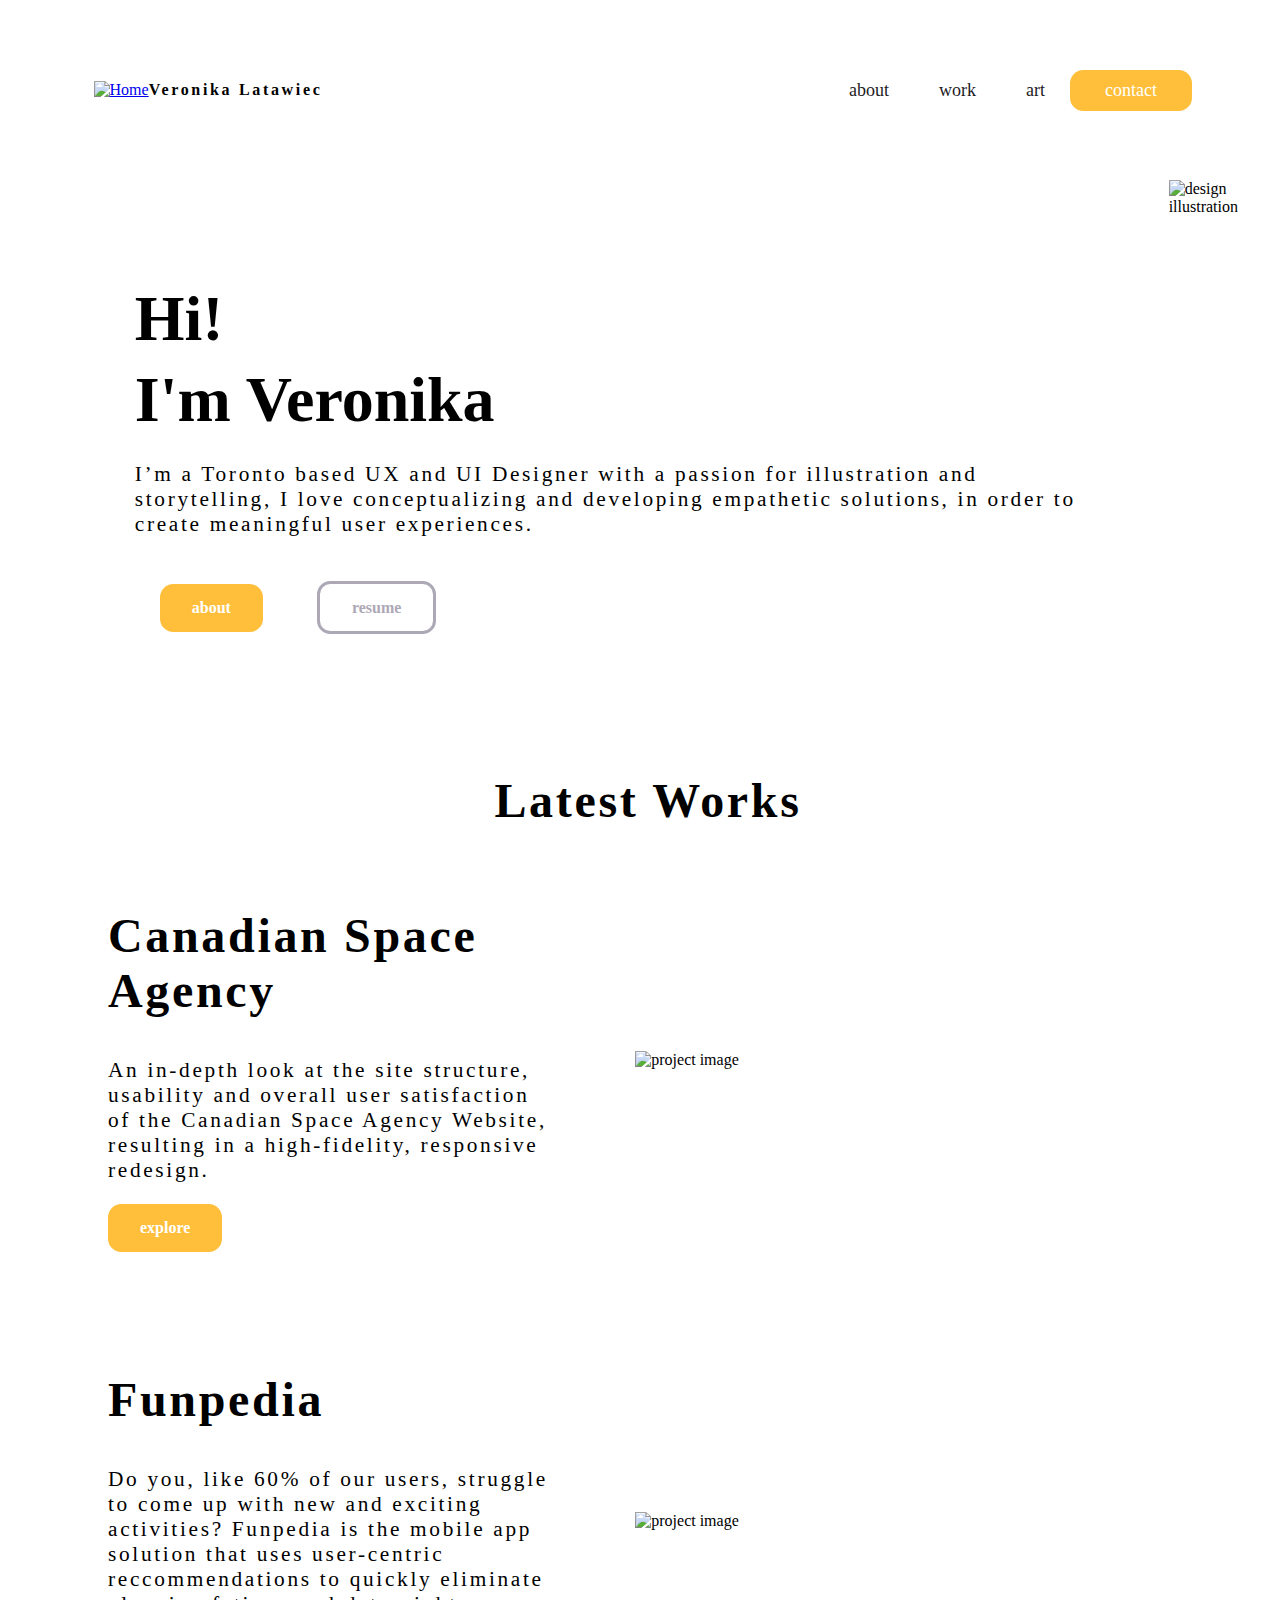
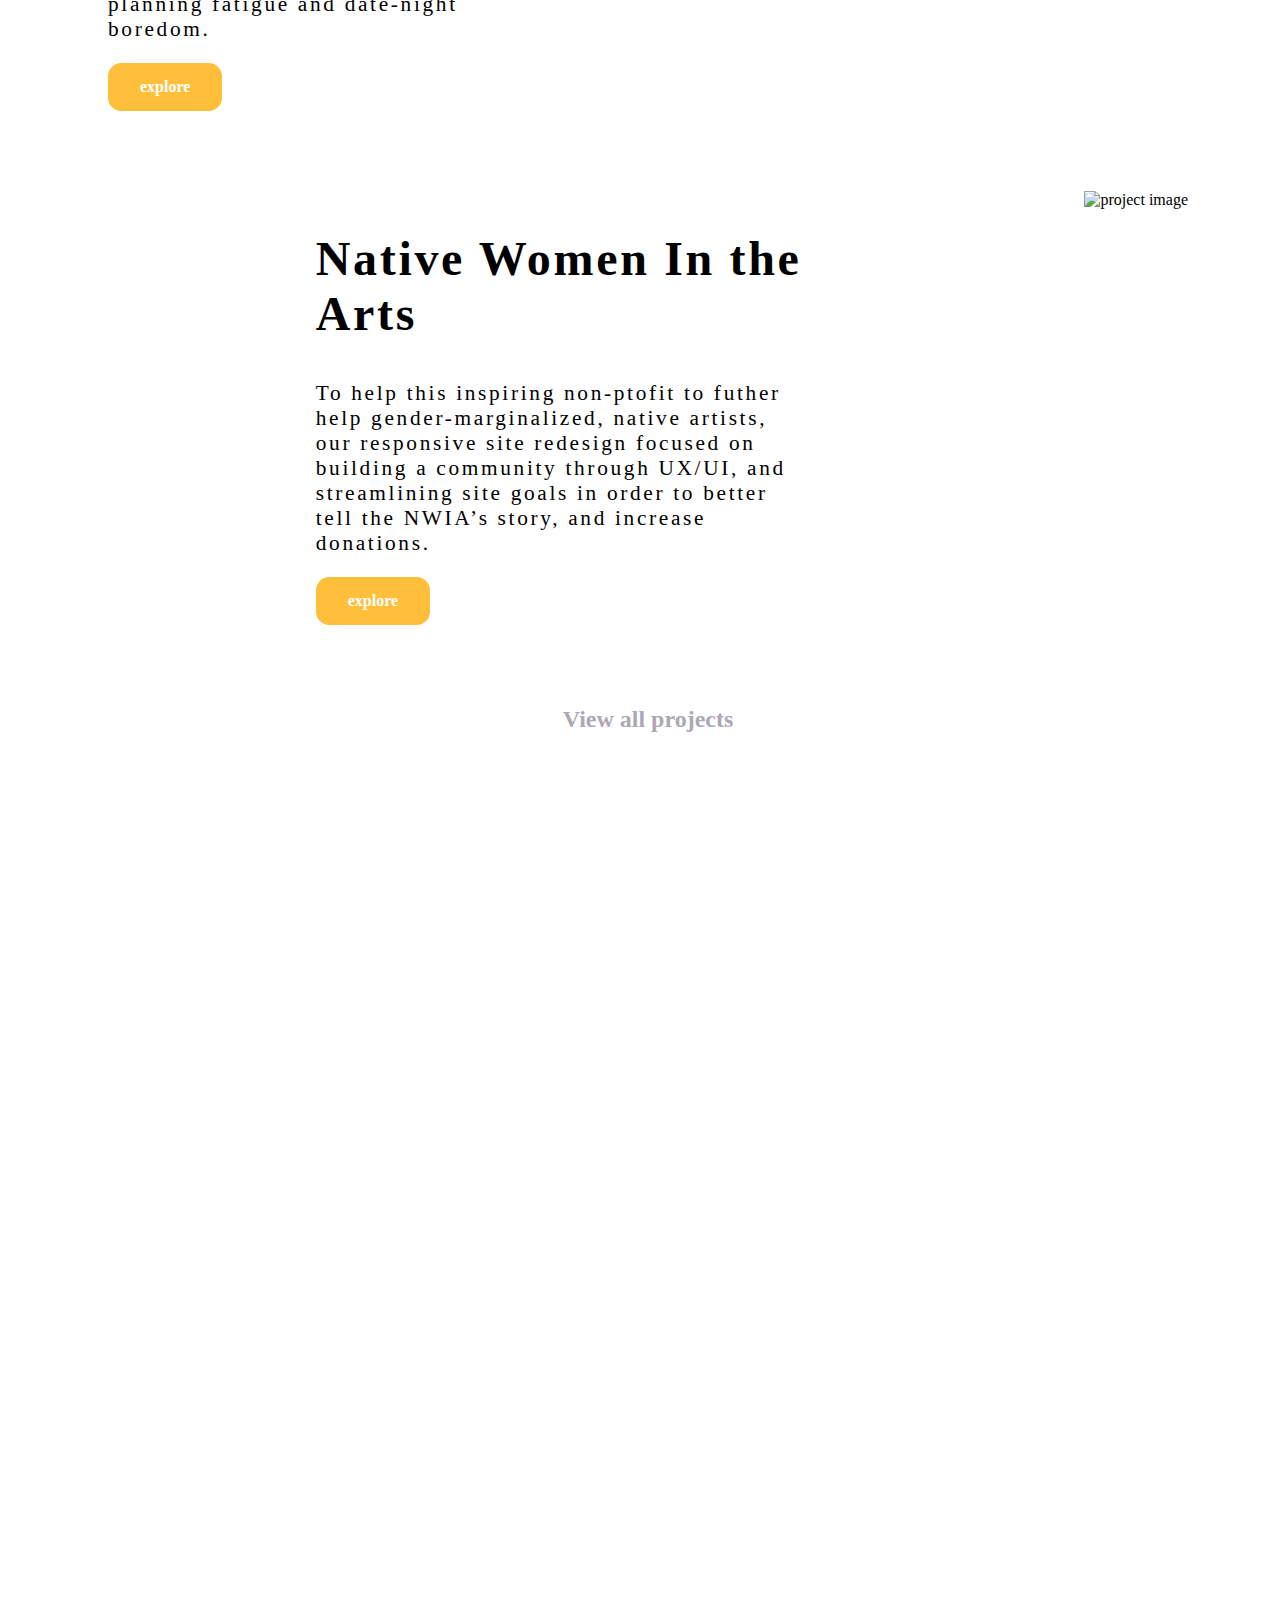
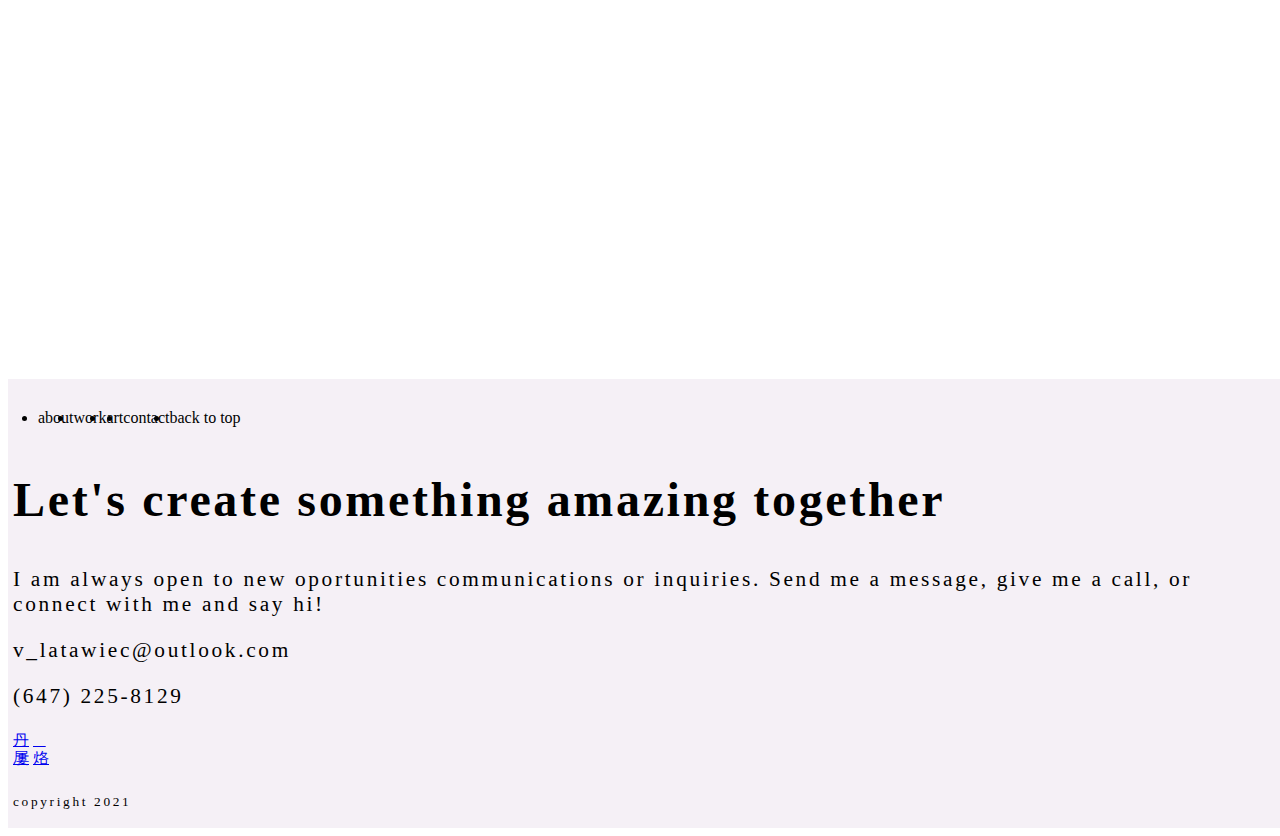
==== commit 84995d81: "capitalized image names" ====
--- a/index.html
+++ b/index.html
@@ -12,7 +12,7 @@
      <div class="Navv">
      <div class="leftNav">
         <div class="logoLink">
-            <a href="index.html"><img src="/Images/logo.svg" alt="Home" height="auto" width="100%" ></a>  
+            <a href="index.html"><img src="/Images/logo.SVG" alt="Home" height="auto" width="100%" ></a>  
         </div>
         <p> Veronika Latawiec</p>
      </div>
@@ -49,7 +49,7 @@
                 </div>
             </div>
             <div class="heroRight">
-                <img src="images/hero-illustration-temp.png" alt="design illustration">
+                <img src="images/hero-illustration-temp.PNG" alt="design illustration">
             </div>
         </div>
     </section>
@@ -71,7 +71,7 @@
                 </span> 
             </div>
             <div class="workRight"> 
-                <img src="images/project-csa.png" alt="project image" height="600" width="900">
+                <img src="Images/project-csa.PNG" alt="project image" height="600" width="900">
             </div>
         </div>
     
@@ -85,7 +85,7 @@
                 </span>
             </div>
             <div class="workRight"> 
-                <img src="images/project-funpedia.png" alt="project image" height="600" width="600">
+                <img src="Images/project-funpedia.PNG" alt="project image" height="600" width="600">
             </div>
         </div>
 
@@ -99,7 +99,7 @@
                 </span>
             </div>
             <div class="nwiaimage"> 
-                <img src="images/project-nwia.png" alt="project image" height="600" width="700">
+                <img src="Images/project-nwia.PNG" alt="project image" height="600" width="700">
             </div>
         </div>
     
